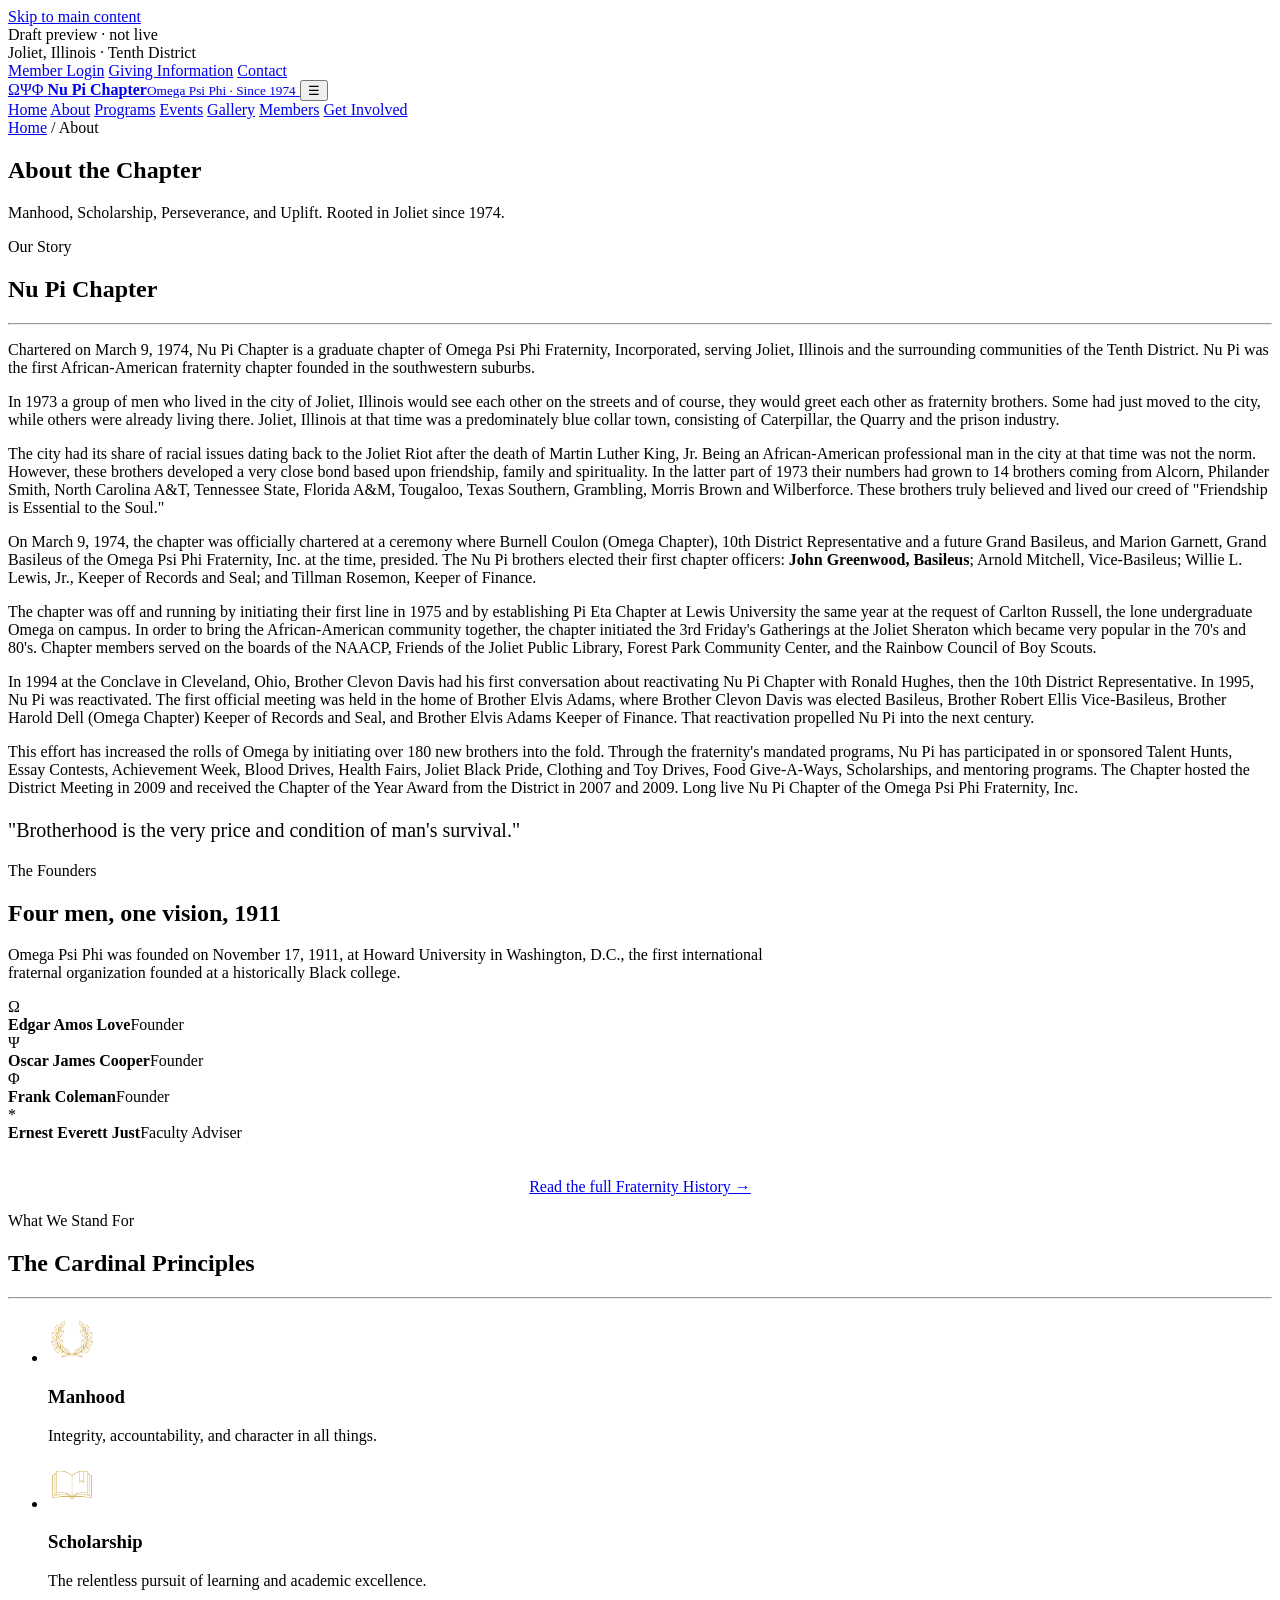
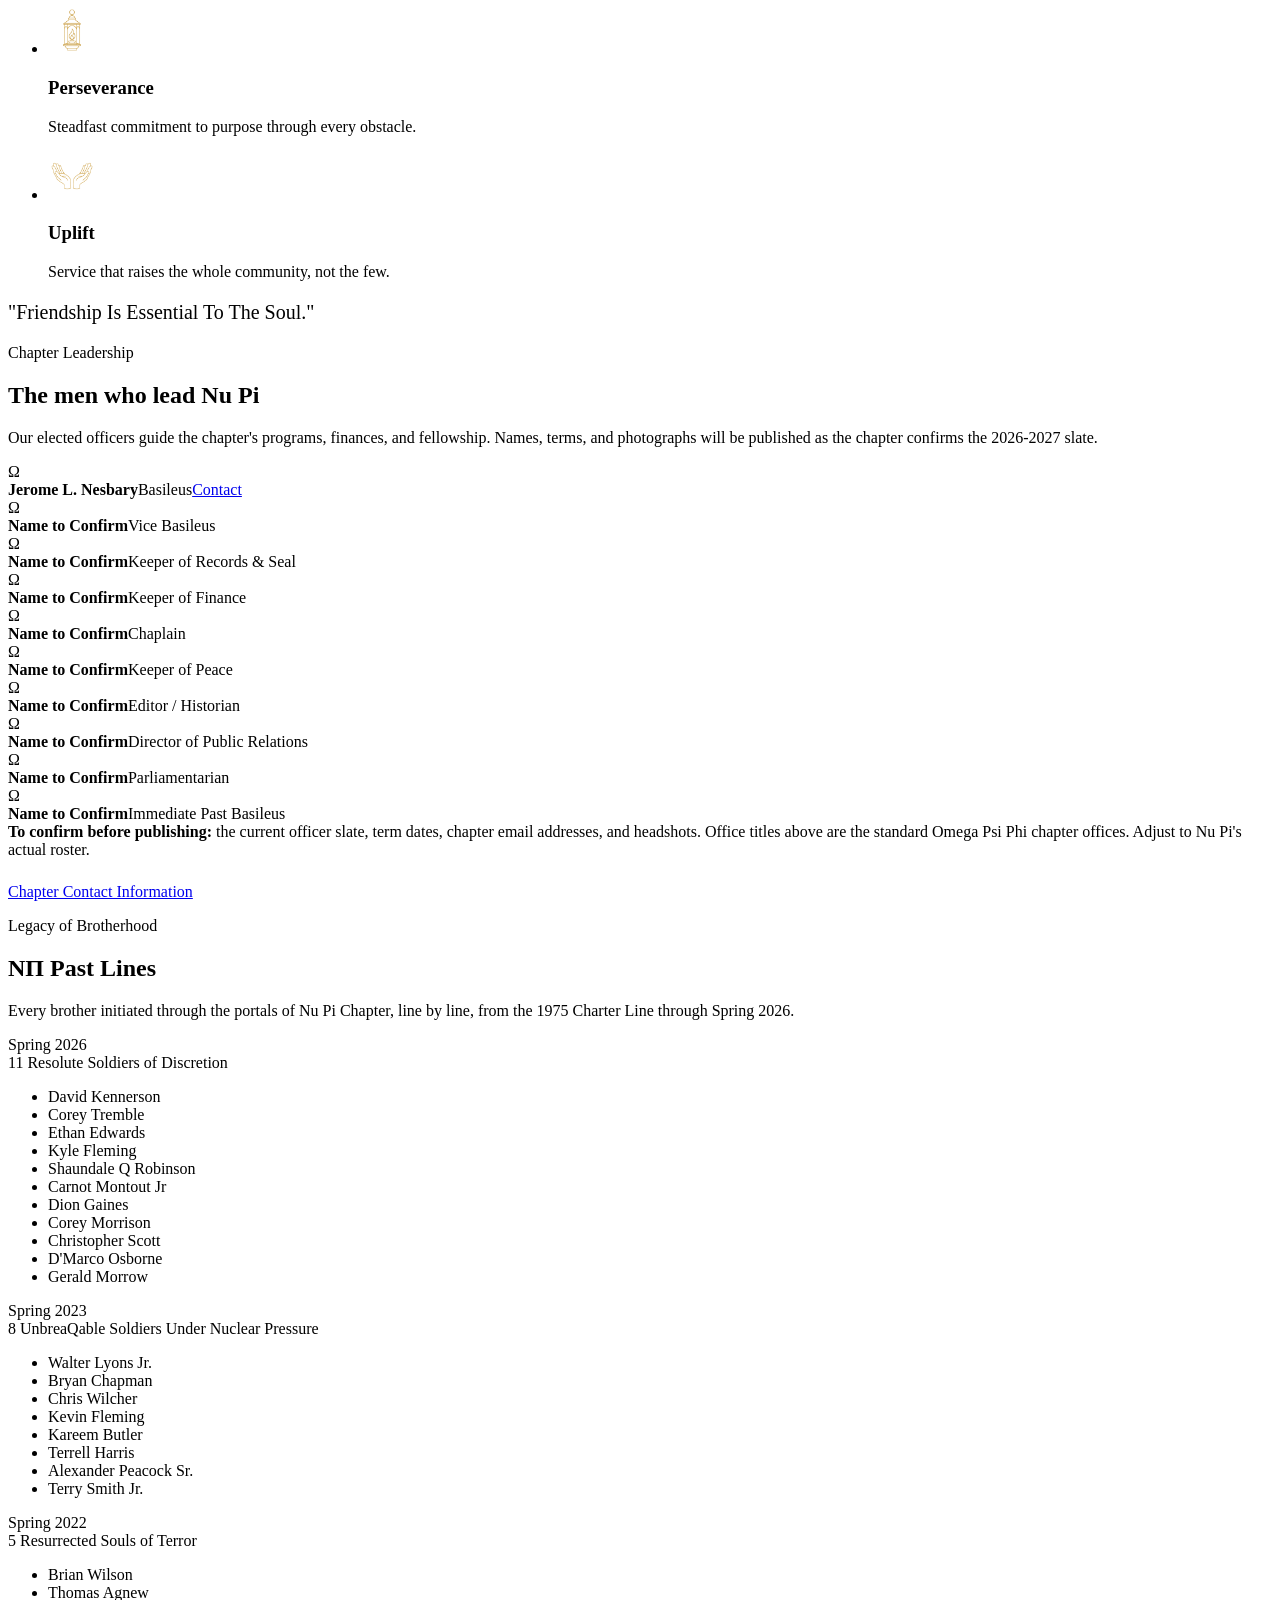
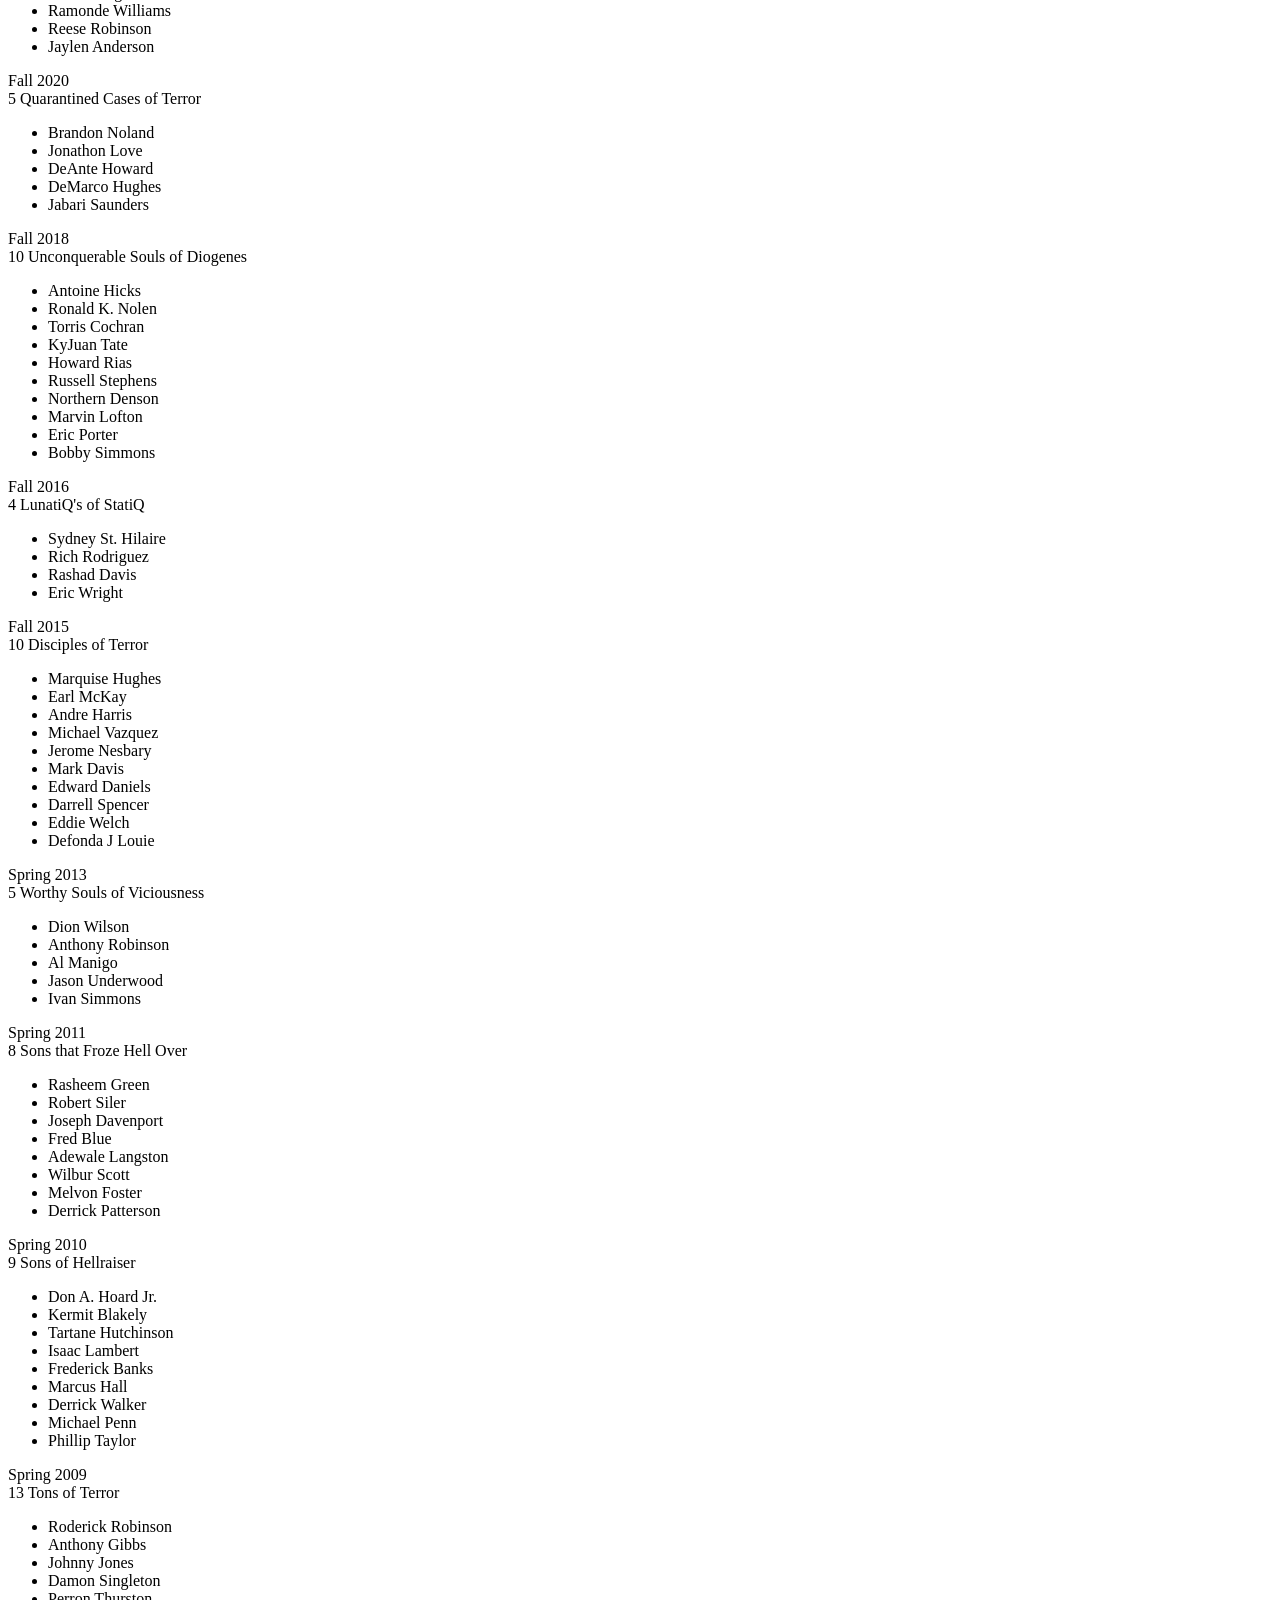
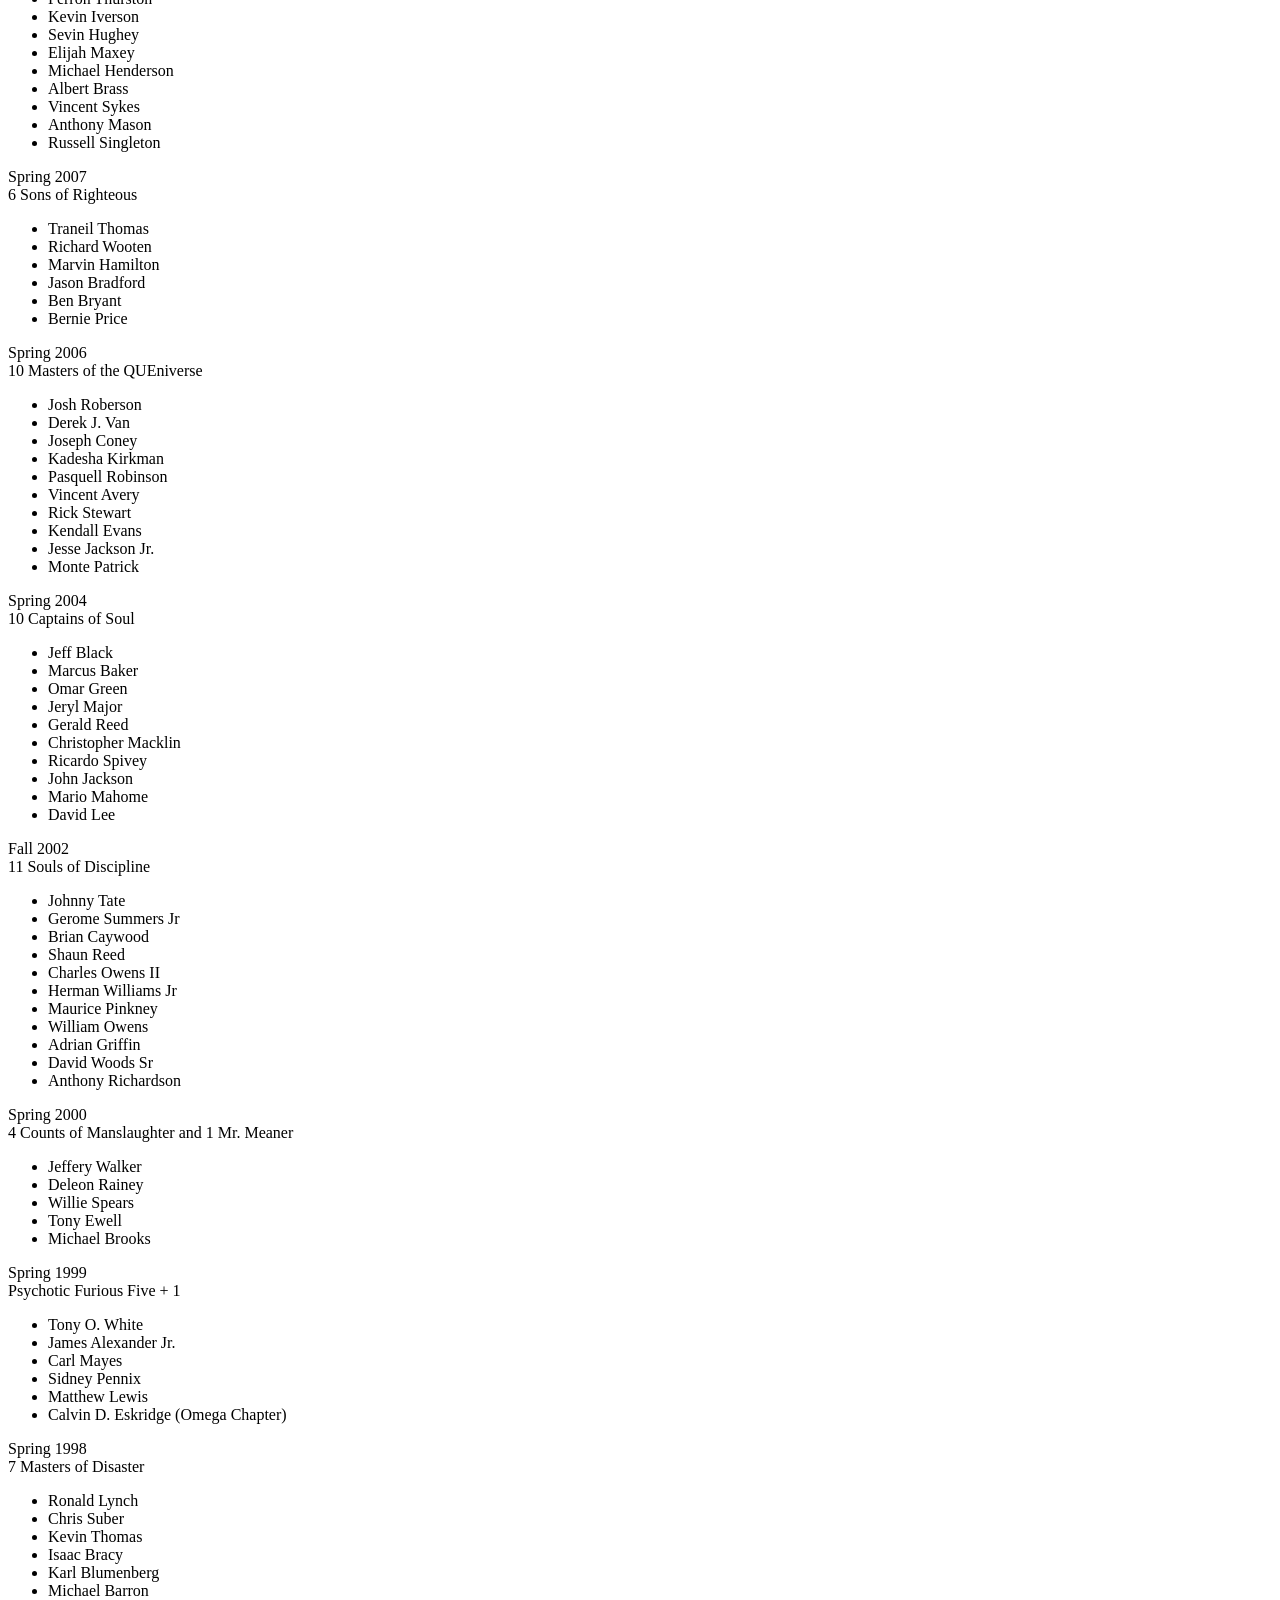
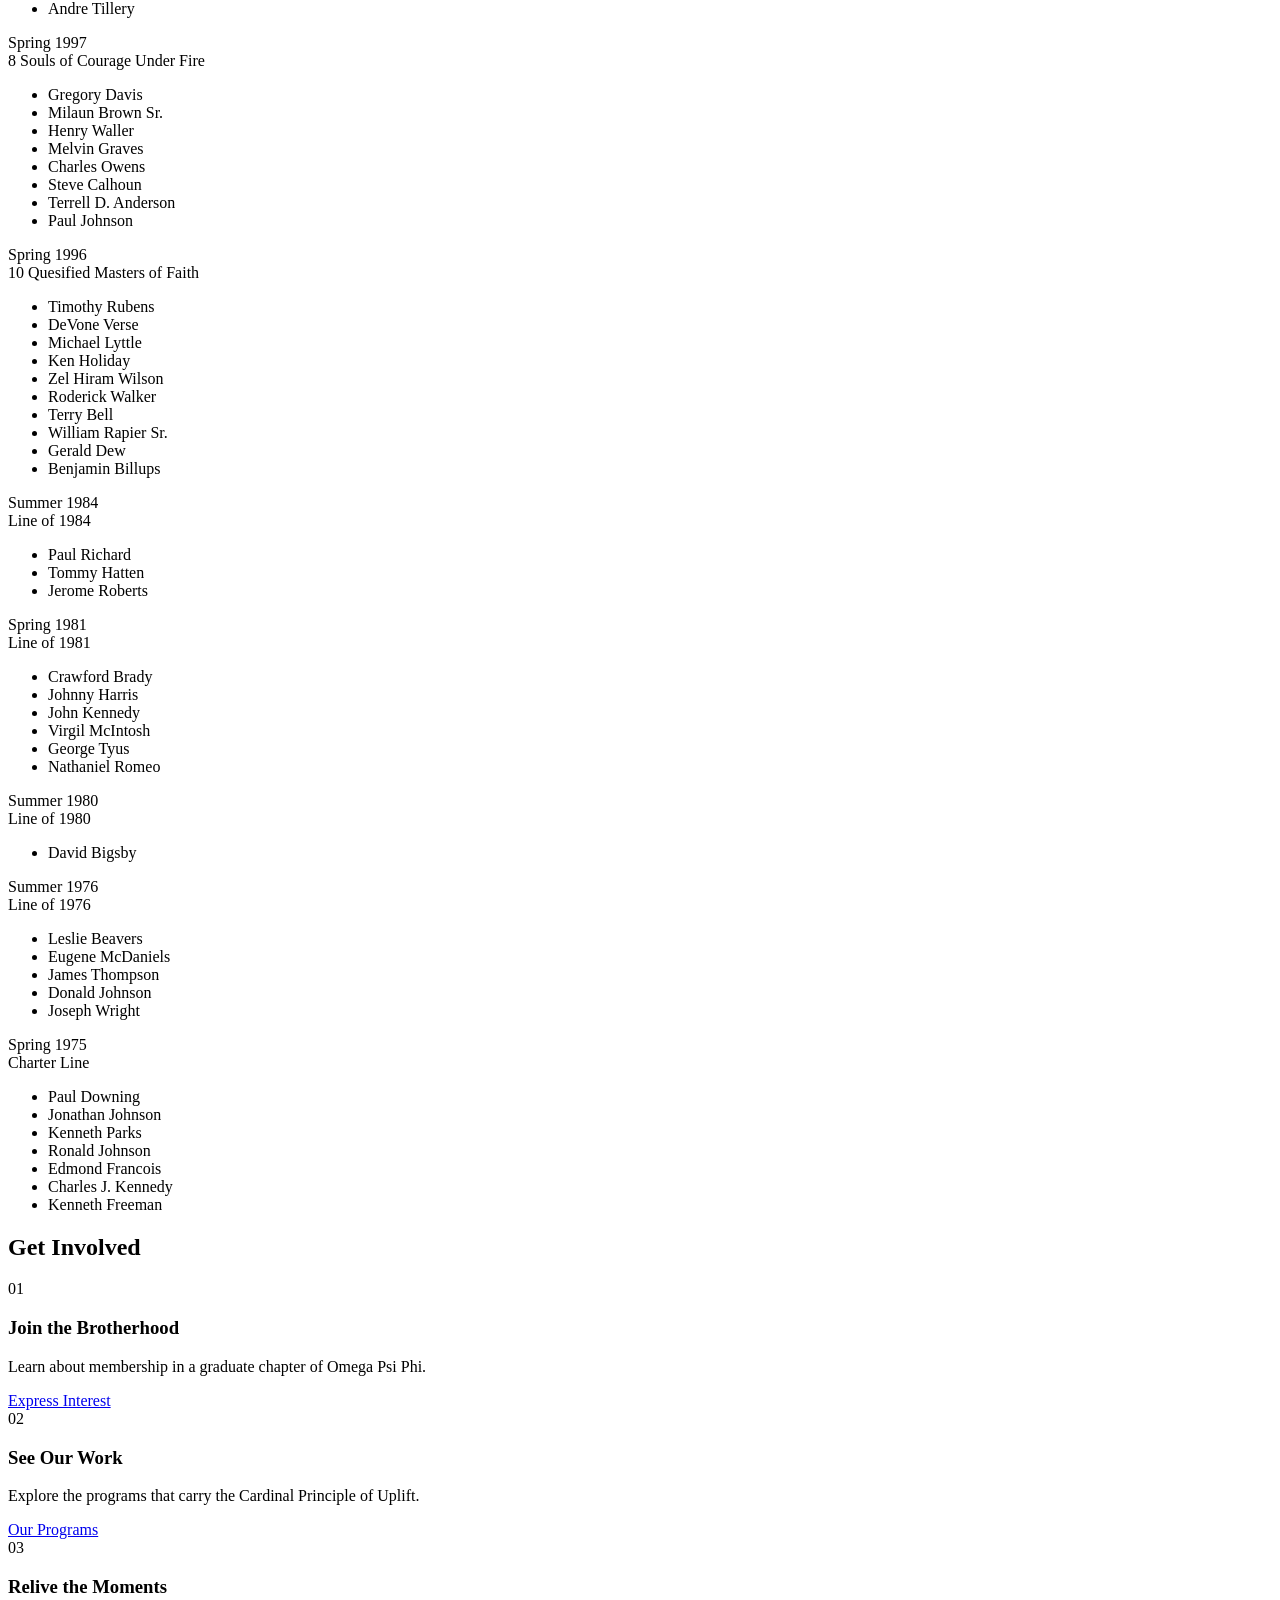
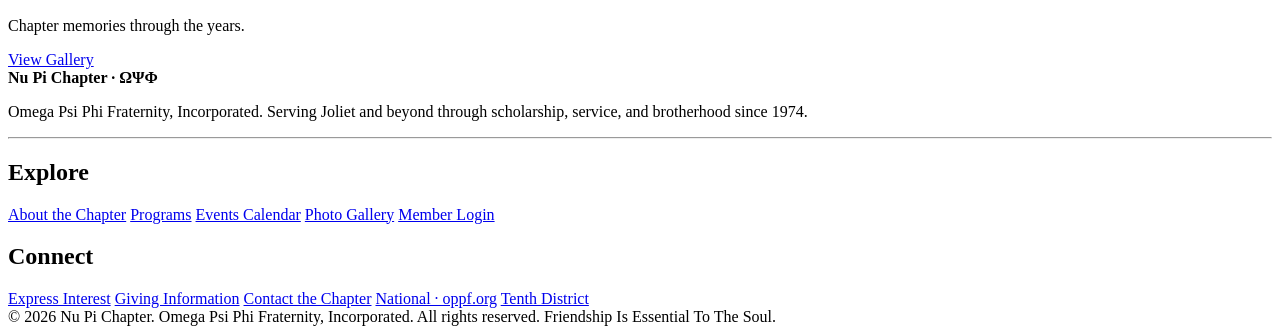
==== about.html @ 608f9383 "Full content port from live nupiques.org - Real chapter narrative + all past lines Spring 1975 throu" ====
<!doctype html>
<html lang="en">
<head>
<meta charset="utf-8">
<meta name="viewport" content="width=device-width, initial-scale=1">
<title>About | Nu Pi Chapter</title>
<meta name="description" content="Learn about Nu Pi Chapter, chartered in 1974 in Joliet, Illinois, and the Cardinal Principles that guide our brotherhood.">
<meta name="robots" content="noindex,nofollow">
<meta property="og:type" content="website">
<meta property="og:site_name" content="Nu Pi Chapter">
<meta property="og:locale" content="en_US">
<meta property="og:image:type" content="image/png">
<meta property="og:title" content="About Nu Pi Chapter">
<meta property="og:description" content="Our history, brotherhood, and Cardinal Principles. Rooted in Joliet since 1974.">
<meta property="og:image" content="ASSET_BASE/nu-pi-velvet-hero-dark-left.png">
<meta property="og:image:alt" content="Royal purple velvet with warm gold light on the right.">
<meta property="og:image:width" content="1672">
<meta property="og:image:height" content="941">
<link rel="stylesheet" href="styles.css">
</head>
<body>
<a class="skip-link" href="#main-content">Skip to main content</a>

<div class="draft">Draft preview · not live</div>

<div class="util"><div class="wrap">
  <div class="u-left">Joliet, Illinois · Tenth District</div>
  <div class="u-right">
    <a href="members.html">Member Login</a>
    <a href="get-involved.html#give">Giving Information</a>
    <a href="get-involved.html#contact">Contact</a>
  </div>
</div></div>

<header class="site"><div class="wrap bar">
  <a class="brand" href="index.html">
    <span class="crest"><span>&#937;&#936;&#934;</span></span>
    <span class="txt"><b>Nu Pi Chapter</b><small>Omega Psi Phi · Since 1974</small></span>
  </a>
  <button class="navtoggle" type="button" aria-label="Open menu" aria-controls="primary-nav" aria-expanded="false"><span aria-hidden="true">&#9776;</span></button>
  <nav class="main" id="primary-nav" aria-label="Primary">
    <a href="index.html">Home</a>
    <a class="active" aria-current="page" href="about.html">About</a>
    <a href="programs.html">Programs</a>
    <a href="events.html">Events</a>
    <a href="gallery.html">Gallery</a>
    <a href="members.html">Members</a>
    <a href="get-involved.html">Get Involved</a>
  </nav>
</div></header>

<main id="main-content" tabindex="-1">

<section class="pagehero"><div class="wrap">
  <nav class="crumb" aria-label="Breadcrumb">
    <a href="index.html">Home</a> <span aria-hidden="true"> / </span>
    <span aria-current="page">About</span>
  </nav>
  <h1>About the Chapter</h1>
  <p>Manhood, Scholarship, Perseverance, and Uplift. Rooted in Joliet since 1974.</p>
</div></section>

<!-- Chapter history -->
<section class="block narrow"><div class="wrap prose">
  <div class="eyebrow">Our Story</div>
  <h2>Nu Pi Chapter</h2>
  <hr class="rule">
  <p class="lead-p">Chartered on March 9, 1974, Nu Pi Chapter is a graduate chapter of Omega Psi Phi Fraternity, Incorporated, serving Joliet, Illinois and the surrounding communities of the Tenth District. Nu Pi was the first African-American fraternity chapter founded in the southwestern suburbs.</p>
  <p>In 1973 a group of men who lived in the city of Joliet, Illinois would see each other on the streets and of course, they would greet each other as fraternity brothers. Some had just moved to the city, while others were already living there. Joliet, Illinois at that time was a predominately blue collar town, consisting of Caterpillar, the Quarry and the prison industry.</p>
  <p>The city had its share of racial issues dating back to the Joliet Riot after the death of Martin Luther King, Jr. Being an African-American professional man in the city at that time was not the norm. However, these brothers developed a very close bond based upon friendship, family and spirituality. In the latter part of 1973 their numbers had grown to 14 brothers coming from Alcorn, Philander Smith, North Carolina A&amp;T, Tennessee State, Florida A&amp;M, Tougaloo, Texas Southern, Grambling, Morris Brown and Wilberforce. These brothers truly believed and lived our creed of "Friendship is Essential to the Soul."</p>
  <p>On March 9, 1974, the chapter was officially chartered at a ceremony where Burnell Coulon (Omega Chapter), 10th District Representative and a future Grand Basileus, and Marion Garnett, Grand Basileus of the Omega Psi Phi Fraternity, Inc. at the time, presided. The Nu Pi brothers elected their first chapter officers: <b>John Greenwood, Basileus</b>; Arnold Mitchell, Vice-Basileus; Willie L. Lewis, Jr., Keeper of Records and Seal; and Tillman Rosemon, Keeper of Finance.</p>
  <p>The chapter was off and running by initiating their first line in 1975 and by establishing Pi Eta Chapter at Lewis University the same year at the request of Carlton Russell, the lone undergraduate Omega on campus. In order to bring the African-American community together, the chapter initiated the 3rd Friday's Gatherings at the Joliet Sheraton which became very popular in the 70's and 80's. Chapter members served on the boards of the NAACP, Friends of the Joliet Public Library, Forest Park Community Center, and the Rainbow Council of Boy Scouts.</p>
  <p>In 1994 at the Conclave in Cleveland, Ohio, Brother Clevon Davis had his first conversation about reactivating Nu Pi Chapter with Ronald Hughes, then the 10th District Representative. In 1995, Nu Pi was reactivated. The first official meeting was held in the home of Brother Elvis Adams, where Brother Clevon Davis was elected Basileus, Brother Robert Ellis Vice-Basileus, Brother Harold Dell (Omega Chapter) Keeper of Records and Seal, and Brother Elvis Adams Keeper of Finance. That reactivation propelled Nu Pi into the next century.</p>
  <p>This effort has increased the rolls of Omega by initiating over 180 new brothers into the fold. Through the fraternity's mandated programs, Nu Pi has participated in or sponsored Talent Hunts, Essay Contests, Achievement Week, Blood Drives, Health Fairs, Joliet Black Pride, Clothing and Toy Drives, Food Give-A-Ways, Scholarships, and mentoring programs. The Chapter hosted the District Meeting in 2009 and received the Chapter of the Year Award from the District in 2007 and 2009. Long live Nu Pi Chapter of the Omega Psi Phi Fraternity, Inc.</p>
  <p style="font-family:var(--serif);color:var(--purple);font-size:20px;margin-top:22px">"Brotherhood is the very price and condition of man's survival."</p>
</div></section>

<!-- Founders -->
<section class="block tint"><div class="wrap">
  <div class="kicker-head" style="max-width:760px">
    <div class="eyebrow">The Founders</div>
    <h2>Four men, one vision, 1911</h2>
    <p>Omega Psi Phi was founded on November 17, 1911, at Howard University in Washington, D.C., the first international fraternal organization founded at a historically Black college.</p>
  </div>
  <div class="founders">
    <div class="founder"><div class="ph">&#937;</div><b>Edgar Amos Love</b><span>Founder</span></div>
    <div class="founder"><div class="ph">&#936;</div><b>Oscar James Cooper</b><span>Founder</span></div>
    <div class="founder"><div class="ph">&#934;</div><b>Frank Coleman</b><span>Founder</span></div>
    <div class="founder"><div class="ph">&#42;</div><b>Ernest Everett Just</b><span>Faculty Adviser</span></div>
  </div>
  <p style="text-align:center;margin-top:36px"><a class="btn btn-purple" href="fraternity-history.html">Read the full Fraternity History &#8594;</a></p>
</div></section>

<!-- Cardinal principles -->
<section class="block narrow"><div class="wrap prose">
  <div class="eyebrow">What We Stand For</div>
  <h2>The Cardinal Principles</h2>
  <hr class="rule">
  <ul class="principle-list">
    <li><span class="principle-mark"><img src="assets/icon-manhood.png" alt="" width="48" height="48" loading="lazy"></span><div><h3>Manhood</h3><p>Integrity, accountability, and character in all things.</p></div></li>
    <li><span class="principle-mark"><img src="assets/icon-scholarship.png" alt="" width="48" height="48" loading="lazy"></span><div><h3>Scholarship</h3><p>The relentless pursuit of learning and academic excellence.</p></div></li>
    <li><span class="principle-mark"><img src="assets/icon-perseverance.png" alt="" width="48" height="48" loading="lazy"></span><div><h3>Perseverance</h3><p>Steadfast commitment to purpose through every obstacle.</p></div></li>
    <li><span class="principle-mark"><img src="assets/icon-uplift.png" alt="" width="48" height="48" loading="lazy"></span><div><h3>Uplift</h3><p>Service that raises the whole community, not the few.</p></div></li>
  </ul>
  <p style="margin-top:20px;font-family:var(--serif);font-size:20px;color:var(--purple)">"Friendship Is Essential To The Soul."</p>
</div></section>

<div class="hairline on-paper2" aria-hidden="true"></div>

<!-- Leadership -->
<section class="block tint" id="leadership"><div class="wrap">
  <div class="kicker-head">
    <div class="eyebrow">Chapter Leadership</div>
    <h2>The men who lead Nu Pi</h2>
    <p>Our elected officers guide the chapter's programs, finances, and fellowship. Names, terms, and photographs will be published as the chapter confirms the 2026-2027 slate.</p>
  </div>
  <div class="officers">
    <div class="officer"><div class="ph">&#937;</div><div class="meta"><b>Jerome L. Nesbary</b><span>Basileus</span><a class="mail" href="mailto:jnesbary@gmail.com">Contact</a></div></div>
    <div class="officer"><div class="ph">&#937;</div><div class="meta"><b>Name to Confirm</b><span>Vice Basileus</span></div></div>
    <div class="officer"><div class="ph">&#937;</div><div class="meta"><b>Name to Confirm</b><span>Keeper of Records &amp; Seal</span></div></div>
    <div class="officer"><div class="ph">&#937;</div><div class="meta"><b>Name to Confirm</b><span>Keeper of Finance</span></div></div>
    <div class="officer"><div class="ph">&#937;</div><div class="meta"><b>Name to Confirm</b><span>Chaplain</span></div></div>
    <div class="officer"><div class="ph">&#937;</div><div class="meta"><b>Name to Confirm</b><span>Keeper of Peace</span></div></div>
    <div class="officer"><div class="ph">&#937;</div><div class="meta"><b>Name to Confirm</b><span>Editor / Historian</span></div></div>
    <div class="officer"><div class="ph">&#937;</div><div class="meta"><b>Name to Confirm</b><span>Director of Public Relations</span></div></div>
    <div class="officer"><div class="ph">&#937;</div><div class="meta"><b>Name to Confirm</b><span>Parliamentarian</span></div></div>
    <div class="officer"><div class="ph">&#937;</div><div class="meta"><b>Name to Confirm</b><span>Immediate Past Basileus</span></div></div>
  </div>
  <div class="pnote"><b>To confirm before publishing:</b> the current officer slate, term dates, chapter email addresses, and headshots. Office titles above are the standard Omega Psi Phi chapter offices. Adjust to Nu Pi's actual roster.</div>
  <p style="margin-top:24px"><a class="btn btn-purple" href="get-involved.html#contact">Chapter Contact Information</a></p>
</div></section>

<!-- ΝΠ Past Lines -->
<section class="block"><div class="wrap">
  <div class="kicker-head" style="max-width:820px">
    <div class="eyebrow">Legacy of Brotherhood</div>
    <h2>ΝΠ Past Lines</h2>
    <p>Every brother initiated through the portals of Nu Pi Chapter, line by line, from the 1975 Charter Line through Spring 2026.</p>
  </div>
  <div class="lines-grid">
    <div class="line-card"><div class="line-season">Spring 2026</div><div class="line-name">11 Resolute Soldiers of Discretion</div><ul><li>David Kennerson</li><li>Corey Tremble</li><li>Ethan Edwards</li><li>Kyle Fleming</li><li>Shaundale Q Robinson</li><li>Carnot Montout Jr</li><li>Dion Gaines</li><li>Corey Morrison</li><li>Christopher Scott</li><li>D'Marco Osborne</li><li>Gerald Morrow</li></ul></div>
    <div class="line-card"><div class="line-season">Spring 2023</div><div class="line-name">8 UnbreaQable Soldiers Under Nuclear Pressure</div><ul><li>Walter Lyons Jr.</li><li>Bryan Chapman</li><li>Chris Wilcher</li><li>Kevin Fleming</li><li>Kareem Butler</li><li>Terrell Harris</li><li>Alexander Peacock Sr.</li><li>Terry Smith Jr.</li></ul></div>
    <div class="line-card"><div class="line-season">Spring 2022</div><div class="line-name">5 Resurrected Souls of Terror</div><ul><li>Brian Wilson</li><li>Thomas Agnew</li><li>Ramonde Williams</li><li>Reese Robinson</li><li>Jaylen Anderson</li></ul></div>
    <div class="line-card"><div class="line-season">Fall 2020</div><div class="line-name">5 Quarantined Cases of Terror</div><ul><li>Brandon Noland</li><li>Jonathon Love</li><li>DeAnte Howard</li><li>DeMarco Hughes</li><li>Jabari Saunders</li></ul></div>
    <div class="line-card"><div class="line-season">Fall 2018</div><div class="line-name">10 Unconquerable Souls of Diogenes</div><ul><li>Antoine Hicks</li><li>Ronald K. Nolen</li><li>Torris Cochran</li><li>KyJuan Tate</li><li>Howard Rias</li><li>Russell Stephens</li><li>Northern Denson</li><li>Marvin Lofton</li><li>Eric Porter</li><li>Bobby Simmons</li></ul></div>
    <div class="line-card"><div class="line-season">Fall 2016</div><div class="line-name">4 LunatiQ's of StatiQ</div><ul><li>Sydney St. Hilaire</li><li>Rich Rodriguez</li><li>Rashad Davis</li><li>Eric Wright</li></ul></div>
    <div class="line-card"><div class="line-season">Fall 2015</div><div class="line-name">10 Disciples of Terror</div><ul><li>Marquise Hughes</li><li>Earl McKay</li><li>Andre Harris</li><li>Michael Vazquez</li><li>Jerome Nesbary</li><li>Mark Davis</li><li>Edward Daniels</li><li>Darrell Spencer</li><li>Eddie Welch</li><li>Defonda J Louie</li></ul></div>
    <div class="line-card"><div class="line-season">Spring 2013</div><div class="line-name">5 Worthy Souls of Viciousness</div><ul><li>Dion Wilson</li><li>Anthony Robinson</li><li>Al Manigo</li><li>Jason Underwood</li><li>Ivan Simmons</li></ul></div>
    <div class="line-card"><div class="line-season">Spring 2011</div><div class="line-name">8 Sons that Froze Hell Over</div><ul><li>Rasheem Green</li><li>Robert Siler</li><li>Joseph Davenport</li><li>Fred Blue</li><li>Adewale Langston</li><li>Wilbur Scott</li><li>Melvon Foster</li><li>Derrick Patterson</li></ul></div>
    <div class="line-card"><div class="line-season">Spring 2010</div><div class="line-name">9 Sons of Hellraiser</div><ul><li>Don A. Hoard Jr.</li><li>Kermit Blakely</li><li>Tartane Hutchinson</li><li>Isaac Lambert</li><li>Frederick Banks</li><li>Marcus Hall</li><li>Derrick Walker</li><li>Michael Penn</li><li>Phillip Taylor</li></ul></div>
    <div class="line-card"><div class="line-season">Spring 2009</div><div class="line-name">13 Tons of Terror</div><ul><li>Roderick Robinson</li><li>Anthony Gibbs</li><li>Johnny Jones</li><li>Damon Singleton</li><li>Perron Thurston</li><li>Kevin Iverson</li><li>Sevin Hughey</li><li>Elijah Maxey</li><li>Michael Henderson</li><li>Albert Brass</li><li>Vincent Sykes</li><li>Anthony Mason</li><li>Russell Singleton</li></ul></div>
    <div class="line-card"><div class="line-season">Spring 2007</div><div class="line-name">6 Sons of Righteous</div><ul><li>Traneil Thomas</li><li>Richard Wooten</li><li>Marvin Hamilton</li><li>Jason Bradford</li><li>Ben Bryant</li><li>Bernie Price</li></ul></div>
    <div class="line-card"><div class="line-season">Spring 2006</div><div class="line-name">10 Masters of the QUEniverse</div><ul><li>Josh Roberson</li><li>Derek J. Van</li><li>Joseph Coney</li><li>Kadesha Kirkman</li><li>Pasquell Robinson</li><li>Vincent Avery</li><li>Rick Stewart</li><li>Kendall Evans</li><li>Jesse Jackson Jr.</li><li>Monte Patrick</li></ul></div>
    <div class="line-card"><div class="line-season">Spring 2004</div><div class="line-name">10 Captains of Soul</div><ul><li>Jeff Black</li><li>Marcus Baker</li><li>Omar Green</li><li>Jeryl Major</li><li>Gerald Reed</li><li>Christopher Macklin</li><li>Ricardo Spivey</li><li>John Jackson</li><li>Mario Mahome</li><li>David Lee</li></ul></div>
    <div class="line-card"><div class="line-season">Fall 2002</div><div class="line-name">11 Souls of Discipline</div><ul><li>Johnny Tate</li><li>Gerome Summers Jr</li><li>Brian Caywood</li><li>Shaun Reed</li><li>Charles Owens II</li><li>Herman Williams Jr</li><li>Maurice Pinkney</li><li>William Owens</li><li>Adrian Griffin</li><li>David Woods Sr</li><li>Anthony Richardson</li></ul></div>
    <div class="line-card"><div class="line-season">Spring 2000</div><div class="line-name">4 Counts of Manslaughter and 1 Mr. Meaner</div><ul><li>Jeffery Walker</li><li>Deleon Rainey</li><li>Willie Spears</li><li>Tony Ewell</li><li>Michael Brooks</li></ul></div>
    <div class="line-card"><div class="line-season">Spring 1999</div><div class="line-name">Psychotic Furious Five + 1</div><ul><li>Tony O. White</li><li>James Alexander Jr.</li><li>Carl Mayes</li><li>Sidney Pennix</li><li>Matthew Lewis</li><li>Calvin D. Eskridge (Omega Chapter)</li></ul></div>
    <div class="line-card"><div class="line-season">Spring 1998</div><div class="line-name">7 Masters of Disaster</div><ul><li>Ronald Lynch</li><li>Chris Suber</li><li>Kevin Thomas</li><li>Isaac Bracy</li><li>Karl Blumenberg</li><li>Michael Barron</li><li>Andre Tillery</li></ul></div>
    <div class="line-card"><div class="line-season">Spring 1997</div><div class="line-name">8 Souls of Courage Under Fire</div><ul><li>Gregory Davis</li><li>Milaun Brown Sr.</li><li>Henry Waller</li><li>Melvin Graves</li><li>Charles Owens</li><li>Steve Calhoun</li><li>Terrell D. Anderson</li><li>Paul Johnson</li></ul></div>
    <div class="line-card"><div class="line-season">Spring 1996</div><div class="line-name">10 Quesified Masters of Faith</div><ul><li>Timothy Rubens</li><li>DeVone Verse</li><li>Michael Lyttle</li><li>Ken Holiday</li><li>Zel Hiram Wilson</li><li>Roderick Walker</li><li>Terry Bell</li><li>William Rapier Sr.</li><li>Gerald Dew</li><li>Benjamin Billups</li></ul></div>
    <div class="line-card"><div class="line-season">Summer 1984</div><div class="line-name">Line of 1984</div><ul><li>Paul Richard</li><li>Tommy Hatten</li><li>Jerome Roberts</li></ul></div>
    <div class="line-card"><div class="line-season">Spring 1981</div><div class="line-name">Line of 1981</div><ul><li>Crawford Brady</li><li>Johnny Harris</li><li>John Kennedy</li><li>Virgil McIntosh</li><li>George Tyus</li><li>Nathaniel Romeo</li></ul></div>
    <div class="line-card"><div class="line-season">Summer 1980</div><div class="line-name">Line of 1980</div><ul><li>David Bigsby</li></ul></div>
    <div class="line-card"><div class="line-season">Summer 1976</div><div class="line-name">Line of 1976</div><ul><li>Leslie Beavers</li><li>Eugene McDaniels</li><li>James Thompson</li><li>Donald Johnson</li><li>Joseph Wright</li></ul></div>
    <div class="line-card"><div class="line-season">Spring 1975</div><div class="line-name">Charter Line</div><ul><li>Paul Downing</li><li>Jonathan Johnson</li><li>Kenneth Parks</li><li>Ronald Johnson</li><li>Edmond Francois</li><li>Charles J. Kennedy</li><li>Kenneth Freeman</li></ul></div>
  </div>
</div></section>

<section class="involve"><div class="wrap">
  <h2>Get Involved</h2>
  <div class="grid">
    <div class="col"><span class="n">01</span><h3>Join the Brotherhood</h3><p>Learn about membership in a graduate chapter of Omega Psi Phi.</p><a class="btn btn-gold" href="get-involved.html#interest">Express Interest</a></div>
    <div class="col"><span class="n">02</span><h3>See Our Work</h3><p>Explore the programs that carry the Cardinal Principle of Uplift.</p><a class="btn btn-ghost" href="programs.html">Our Programs</a></div>
    <div class="col"><span class="n">03</span><h3>Relive the Moments</h3><p>Chapter memories through the years.</p><a class="btn btn-ghost" href="gallery.html">View Gallery</a></div>
  </div>
</div></section>

</main>

<footer class="site"><div class="wrap">
  <div class="top">
    <div class="brand-f">
      <b>Nu Pi Chapter · &#937;&#936;&#934;</b>
      <p>Omega Psi Phi Fraternity, Incorporated. Serving Joliet and beyond through scholarship, service, and brotherhood since 1974.</p>
      <hr class="rule">
    </div>
    <nav aria-label="Footer explore">
      <h2>Explore</h2>
      <a href="about.html">About the Chapter</a>
      <a href="programs.html">Programs</a>
      <a href="events.html">Events Calendar</a>
      <a href="gallery.html">Photo Gallery</a>
      <a href="members.html">Member Login</a>
    </nav>
    <nav aria-label="Footer connect">
      <h2>Connect</h2>
      <a href="get-involved.html#interest">Express Interest</a>
      <a href="get-involved.html#give">Giving Information</a>
      <a href="get-involved.html#contact">Contact the Chapter</a>
      <a href="https://oppf.org" target="_blank" rel="noopener">National · oppf.org</a>
      <a href="https://www.10thdomegas.org/">Tenth District</a>
    </nav>
  </div>
  <div class="bottom">
    <span>© 2026 Nu Pi Chapter. Omega Psi Phi Fraternity, Incorporated. All rights reserved.</span>
    <span>Friendship Is Essential To The Soul.</span>
  </div>
</div></footer>

<script>
(() => {
  const header = document.querySelector('header.site');
  const nav = header?.querySelector('nav.main');
  const button = header?.querySelector('.navtoggle');
  if (!nav || !button) return;
  const mobile = matchMedia('(max-width:1100px)');
  function setOpen(open, restoreFocus = false) {
    nav.classList.toggle('is-open', open);
    button.setAttribute('aria-expanded', String(open));
    button.setAttribute('aria-label', open ? 'Close menu' : 'Open menu');
    if (restoreFocus) button.focus();
  }
  button.addEventListener('click', () => setOpen(!nav.classList.contains('is-open')));
  nav.addEventListener('click', e => {
    if (mobile.matches && e.target.closest('a')) setOpen(false);
  });
  header.addEventListener('keydown', e => {
    if (e.key === 'Escape' && mobile.matches && nav.classList.contains('is-open')) {
      e.preventDefault();
      setOpen(false, true);
    }
  });
  header.addEventListener('focusout', e => {
    if (mobile.matches && !header.contains(e.relatedTarget)) setOpen(false);
  });
  mobile.addEventListener('change', () => {
    const fromNav = nav.contains(document.activeElement);
    const fromButton = document.activeElement === button;
    setOpen(false, mobile.matches && fromNav);
    if (!mobile.matches && fromButton) {
      (nav.querySelector('[aria-current="page"]') || nav.querySelector('a')).focus();
    }
  });
  header.classList.add('nav-ready');
})();
</script>
</body>
</html>
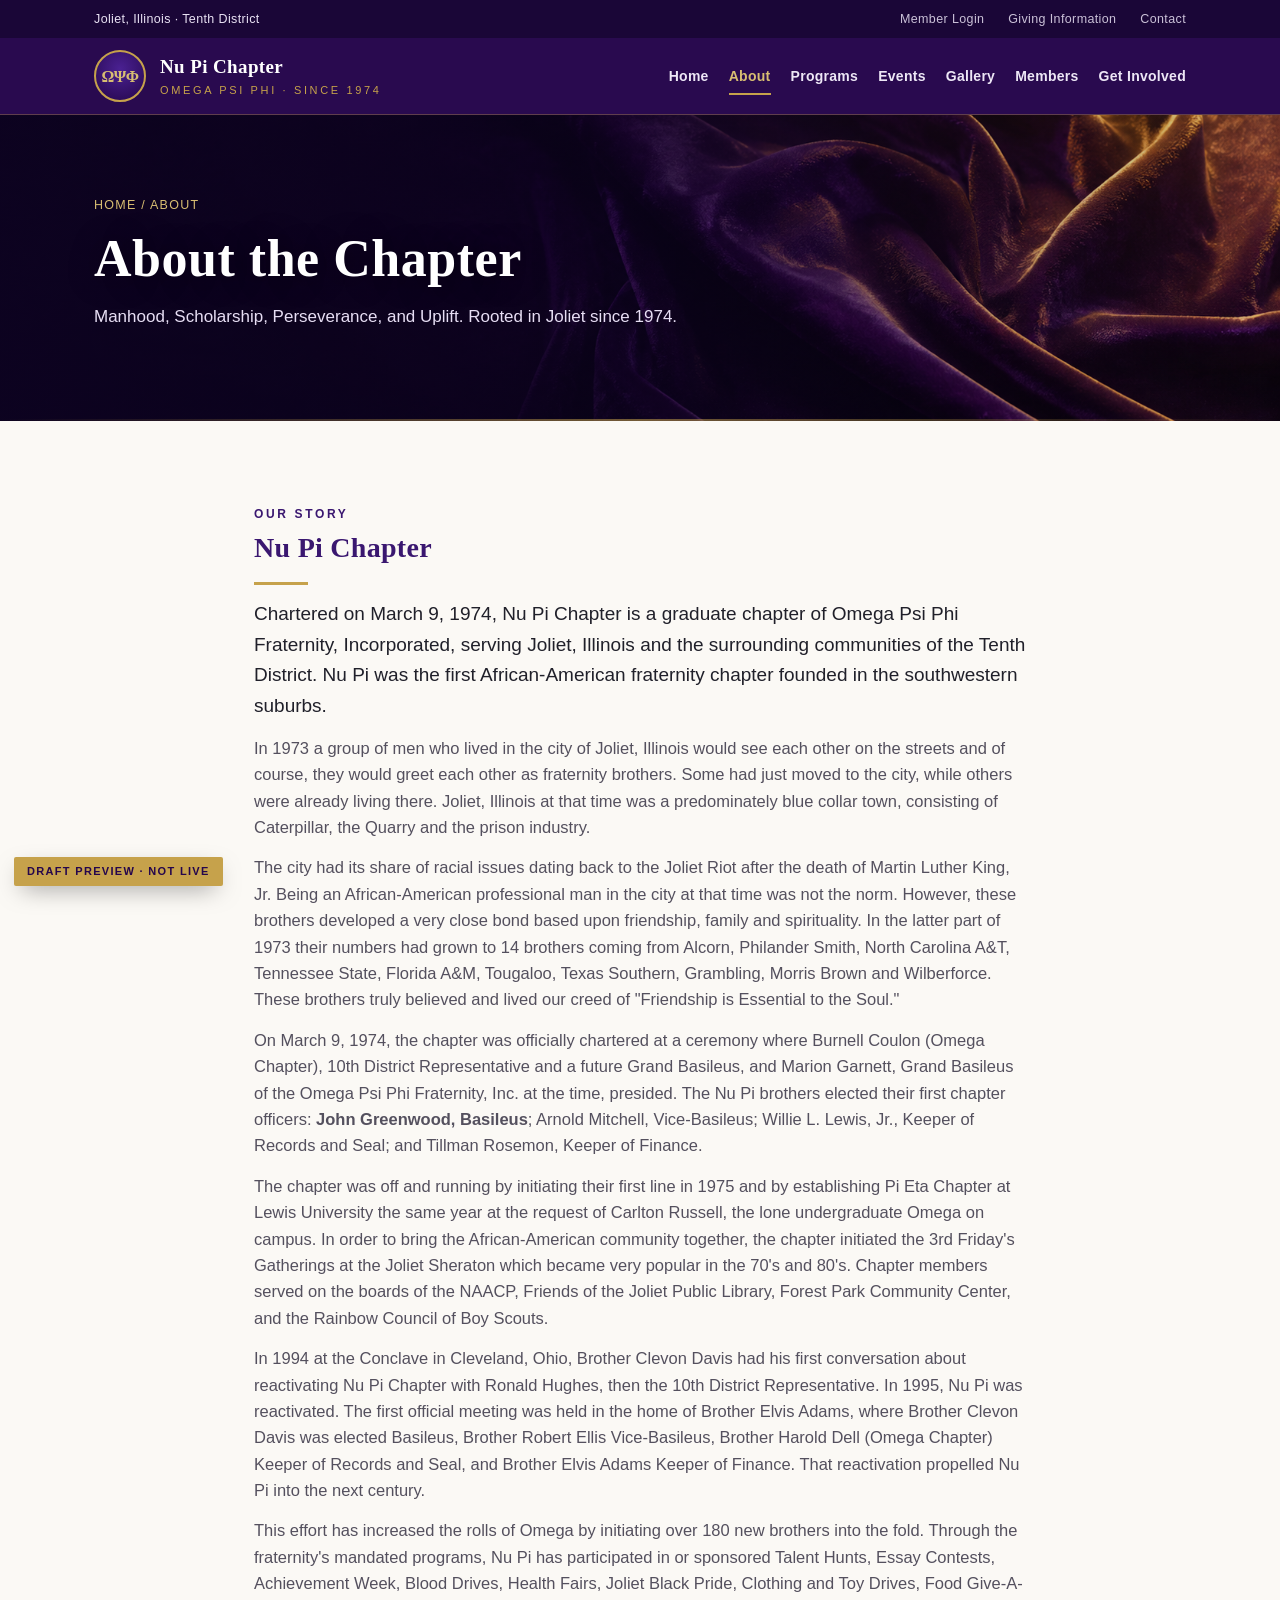
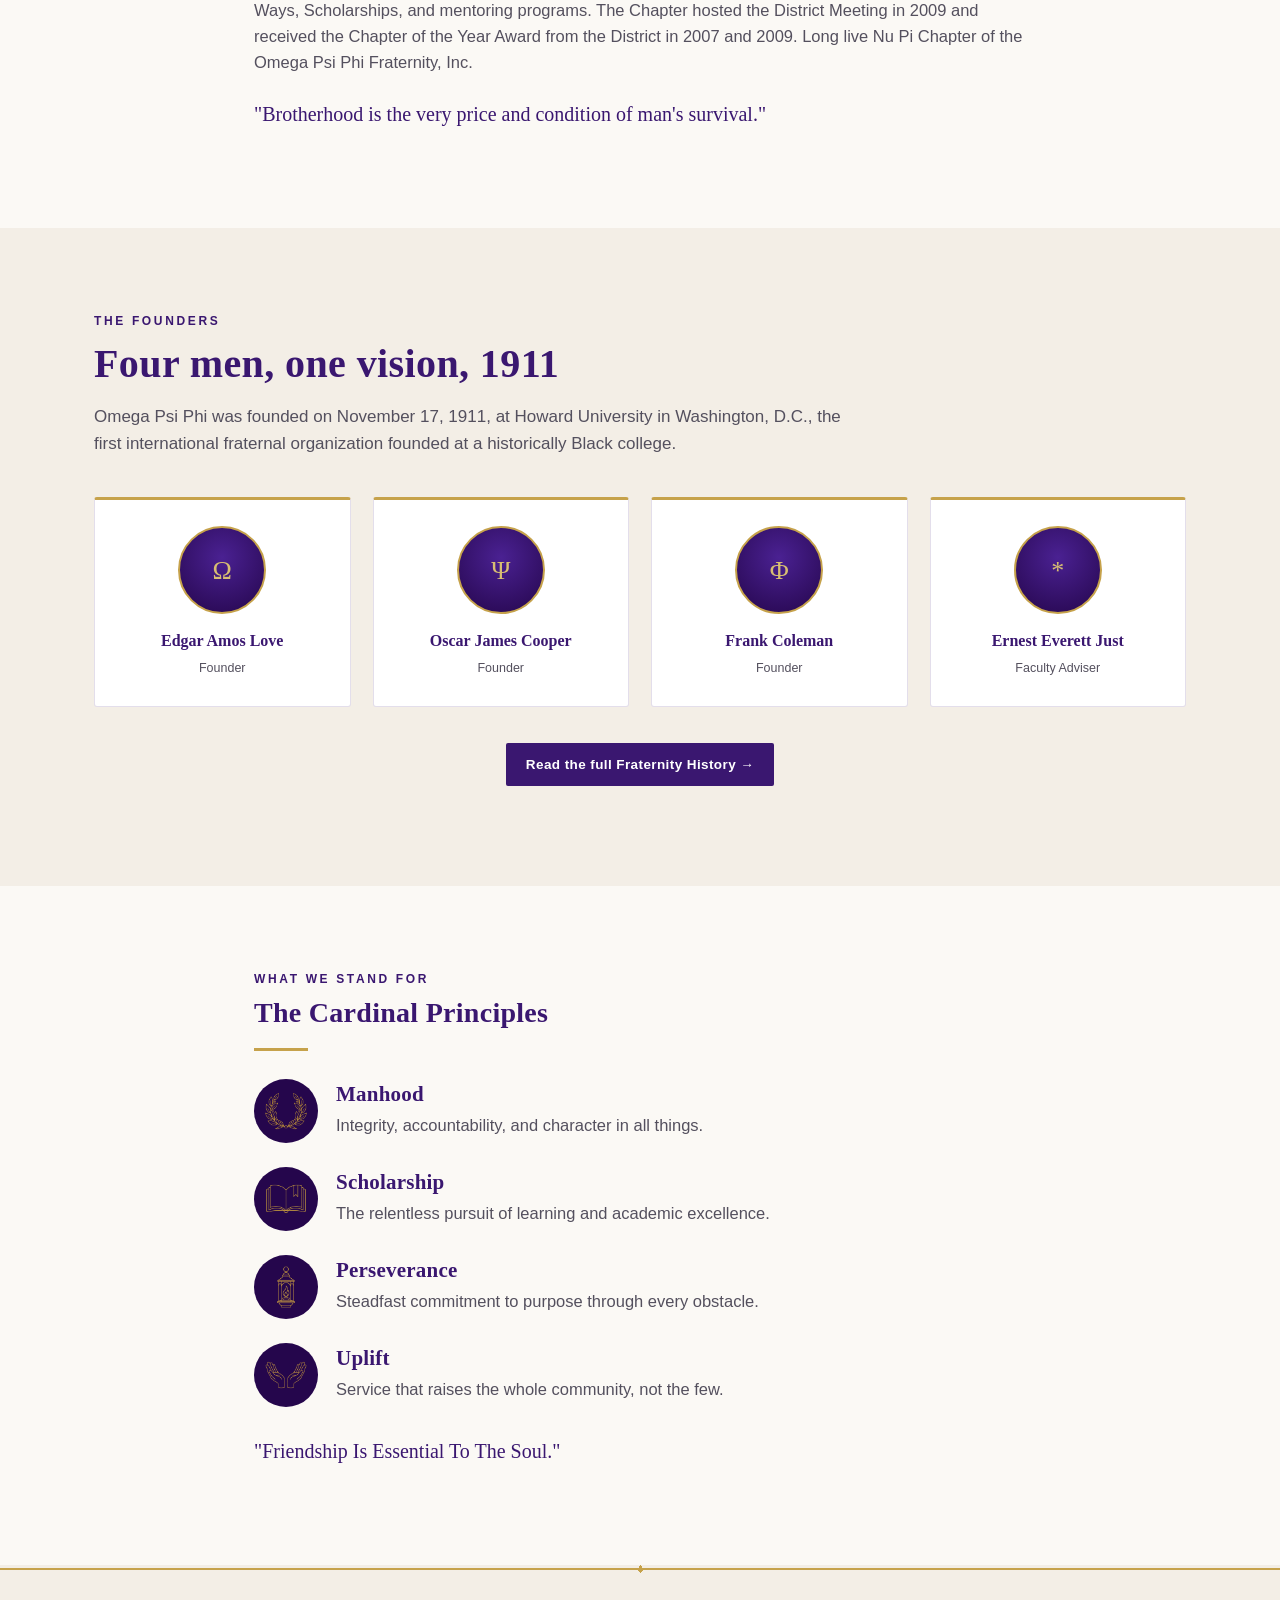
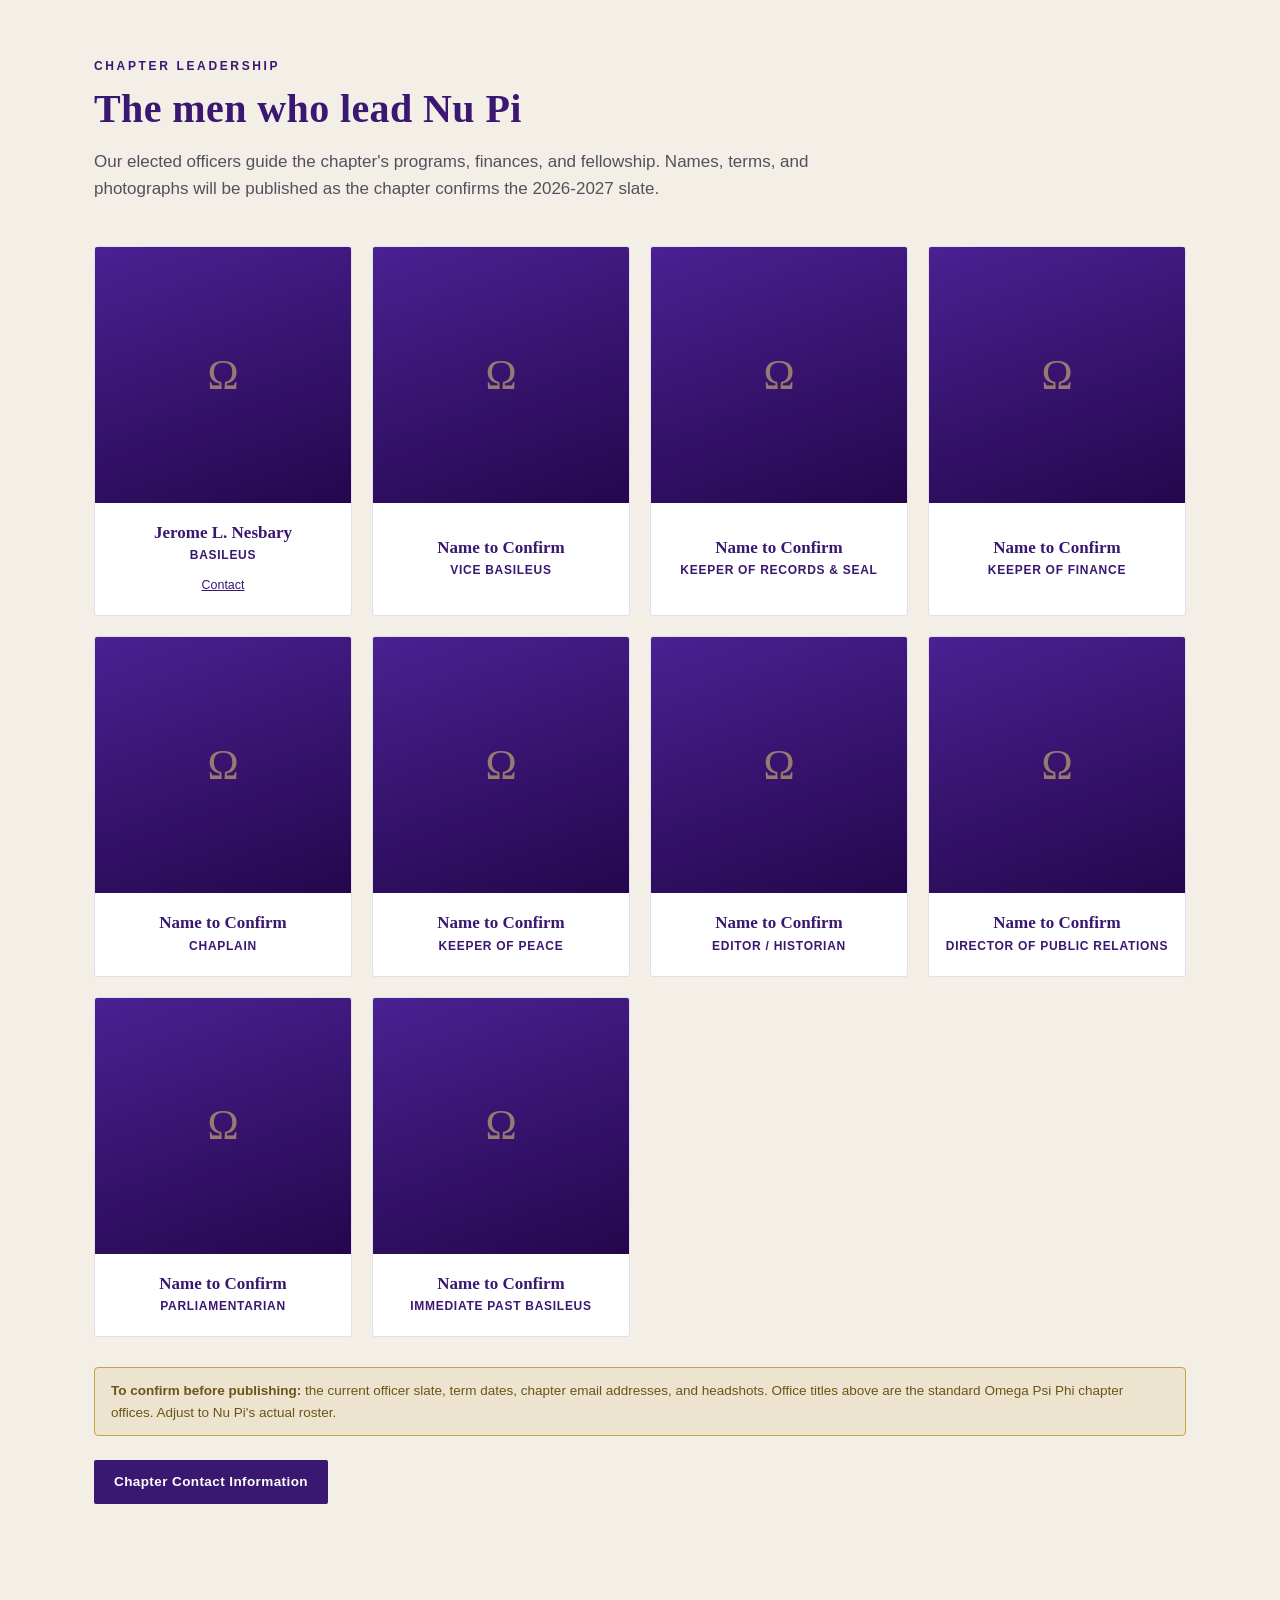
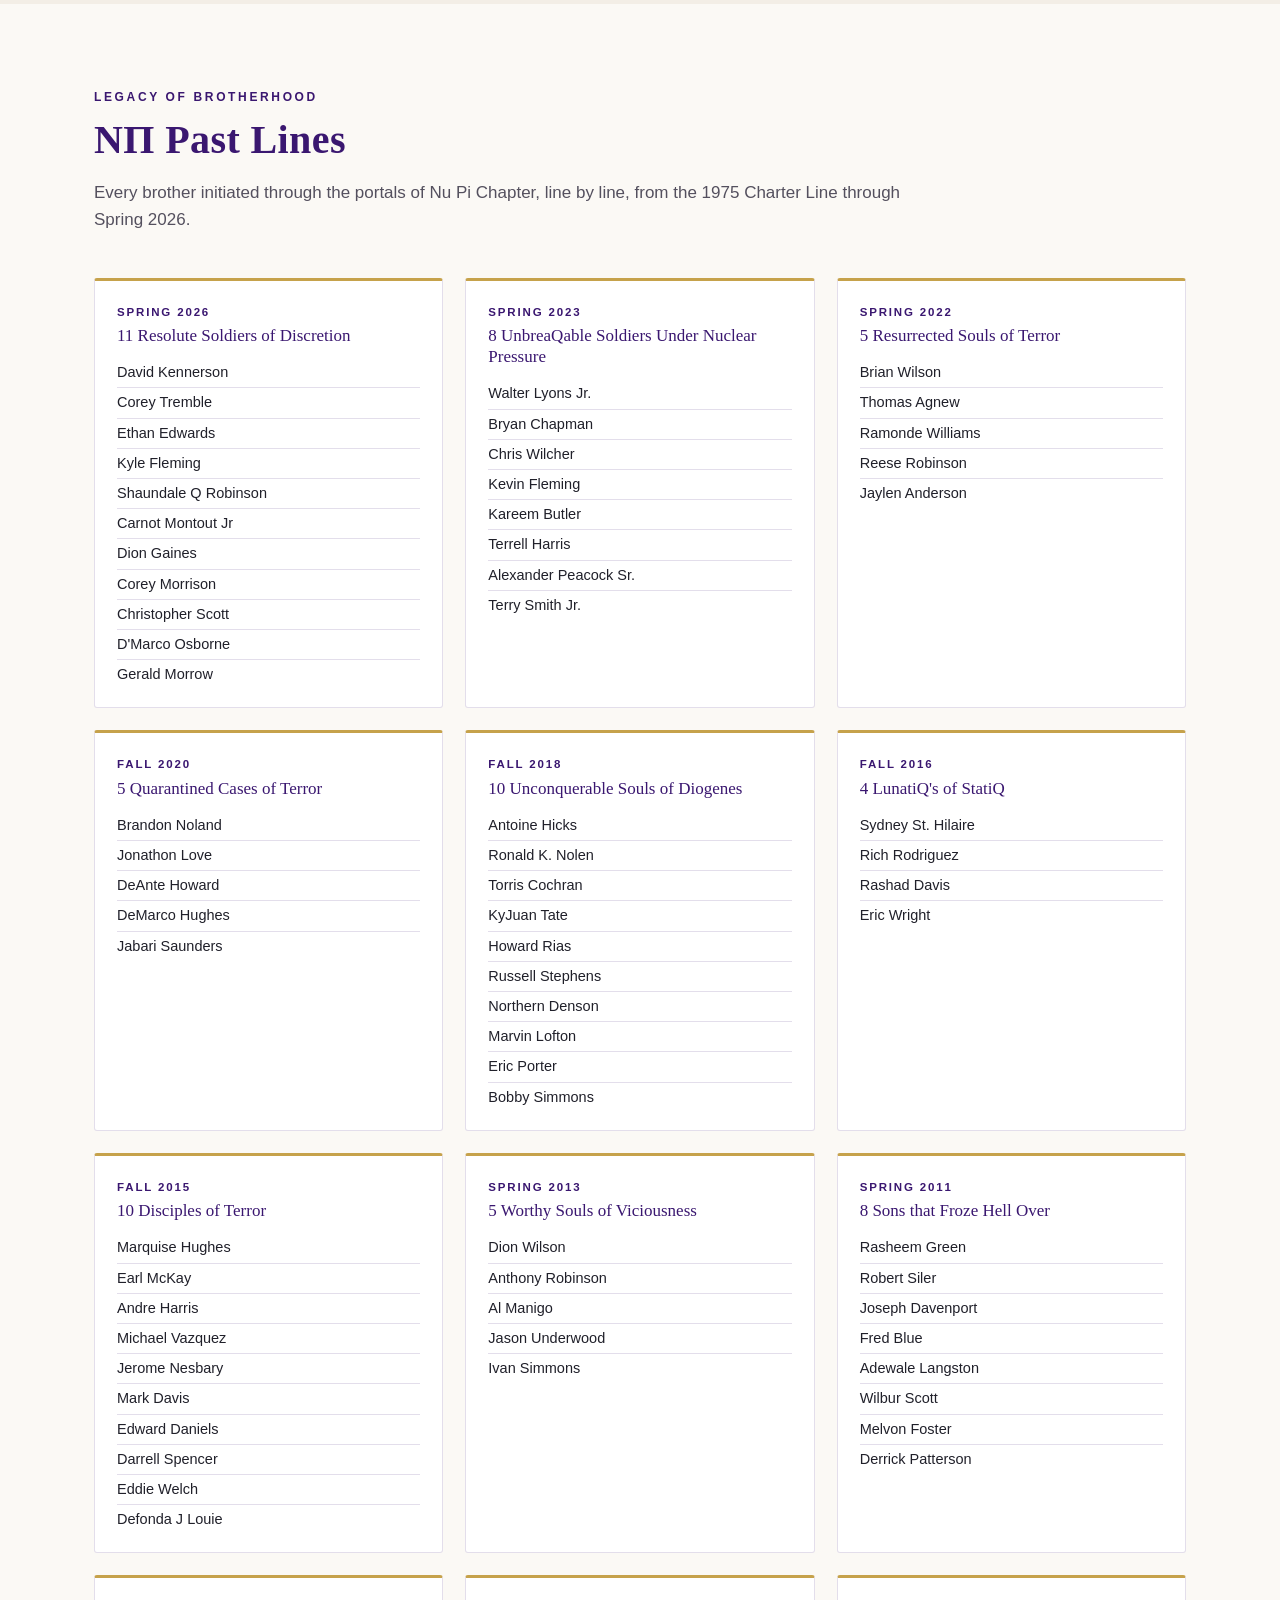
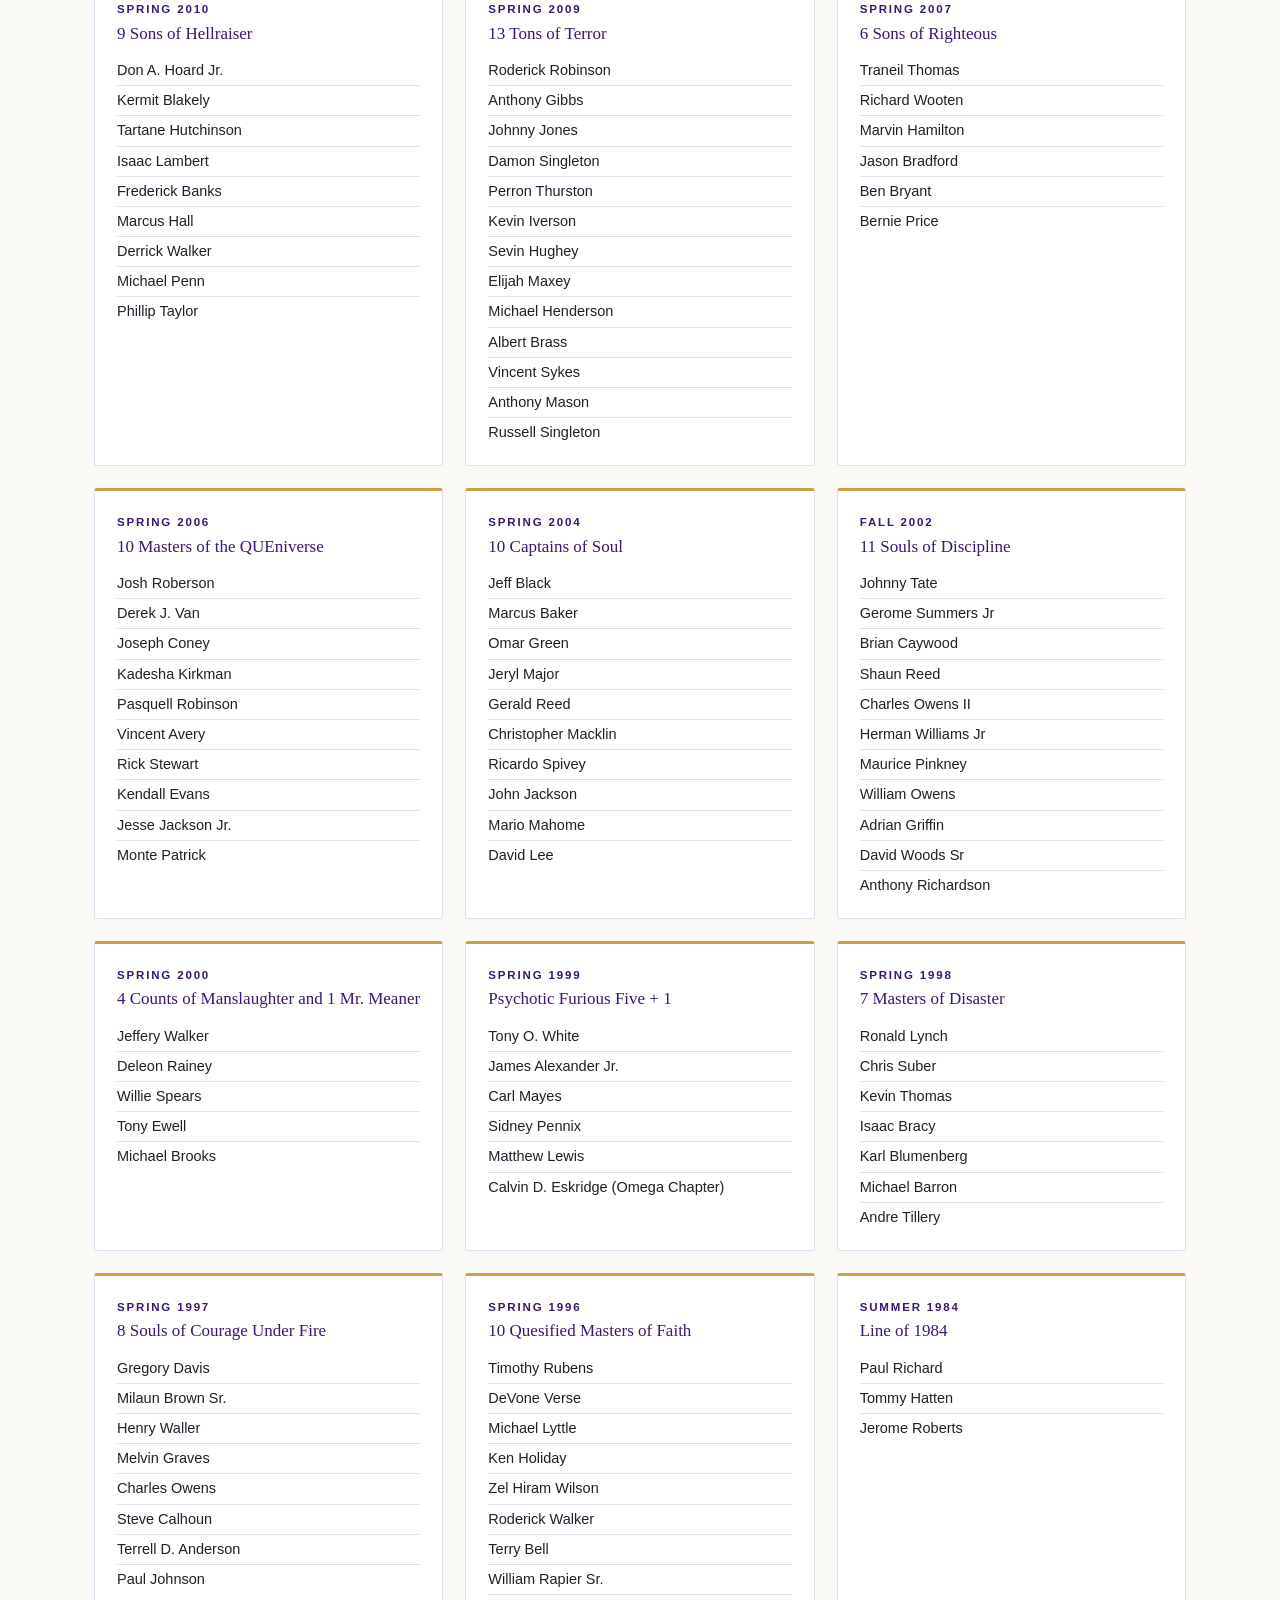
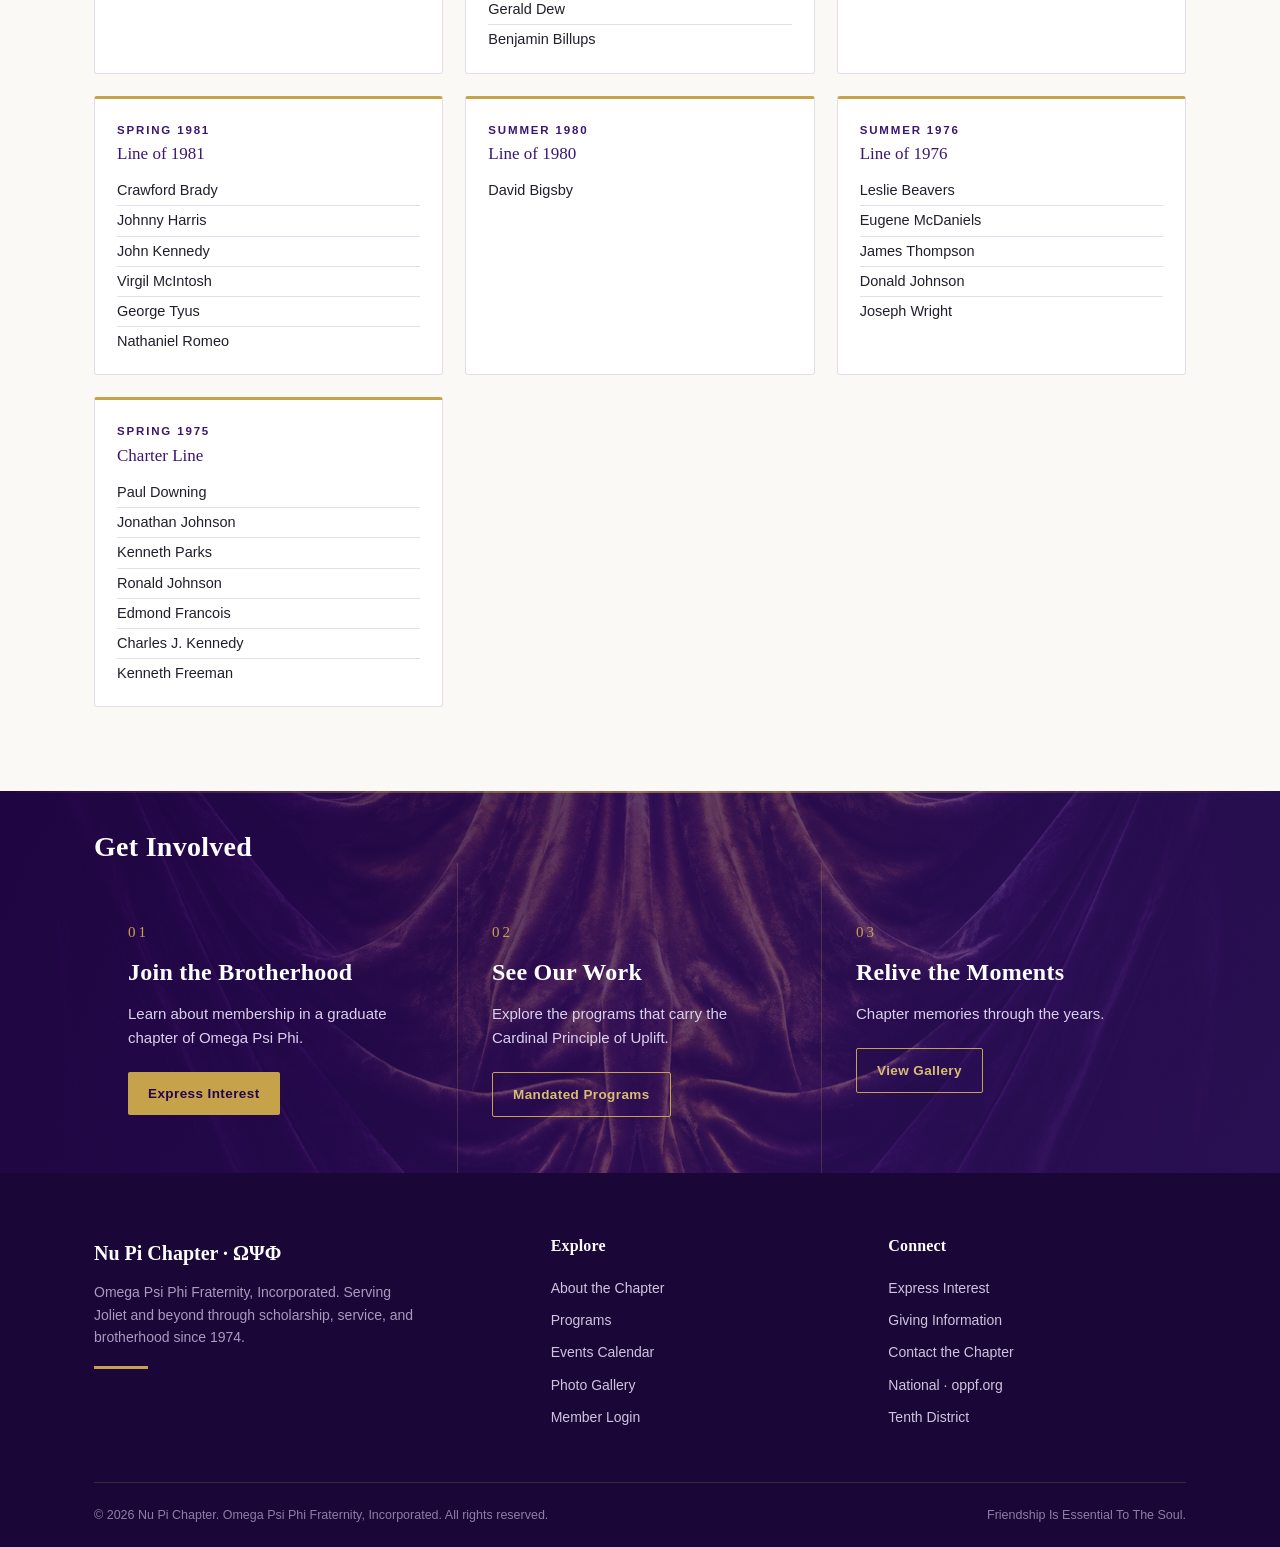
==== commit 482fee91: "Site refresh: Mandated Programs rename, Good Standing filter, non-financial pink+cat badge, login ga" ====
--- a/about.html
+++ b/about.html
@@ -170,7 +170,7 @@
   <h2>Get Involved</h2>
   <div class="grid">
     <div class="col"><span class="n">01</span><h3>Join the Brotherhood</h3><p>Learn about membership in a graduate chapter of Omega Psi Phi.</p><a class="btn btn-gold" href="get-involved.html#interest">Express Interest</a></div>
-    <div class="col"><span class="n">02</span><h3>See Our Work</h3><p>Explore the programs that carry the Cardinal Principle of Uplift.</p><a class="btn btn-ghost" href="programs.html">Our Programs</a></div>
+    <div class="col"><span class="n">02</span><h3>See Our Work</h3><p>Explore the programs that carry the Cardinal Principle of Uplift.</p><a class="btn btn-ghost" href="programs.html">Mandated Programs</a></div>
     <div class="col"><span class="n">03</span><h3>Relive the Moments</h3><p>Chapter memories through the years.</p><a class="btn btn-ghost" href="gallery.html">View Gallery</a></div>
   </div>
 </div></section>
--- a/styles.css
+++ b/styles.css
@@ -0,0 +1,482 @@
+:root{
+  --purple:#3A1770;         /* royal purple */
+  --purple-deep:#25064C;    /* deep field */
+  --purple-ink:#1A0637;
+  --gold:#C6A24B;           /* old gold */
+  --gold-bright:#D8BE72;
+  --paper:#FBF9F5;
+  --paper-2:#F3EEE6;
+  --ink:#20202A;
+  --ink-soft:#54505E;
+  --line:rgba(58,23,112,.14);
+  --serif:"Iowan Old Style","Palatino Linotype","Book Antiqua",Georgia,"Times New Roman",serif;
+  --sans:"Helvetica Neue",Helvetica,Arial,system-ui,sans-serif;
+  --wrap:1140px;
+}
+*{box-sizing:border-box}
+html{scroll-behavior:smooth}
+body{margin:0;font-family:var(--sans);color:var(--ink);background:var(--paper);line-height:1.6;-webkit-font-smoothing:antialiased}
+h1,h2,h3,h4{font-family:var(--serif);font-weight:600;line-height:1.15;letter-spacing:.01em;margin:0}
+a{color:inherit;text-decoration:none}
+img{max-width:100%;display:block}
+.wrap{max-width:var(--wrap);margin:0 auto;padding:0 24px}
+.eyebrow{font-family:var(--sans);font-weight:700;letter-spacing:.22em;text-transform:uppercase;font-size:12px;color:var(--gold)}
+.rule{width:54px;height:3px;background:var(--gold);border:0;margin:18px 0 0}
+.rule.center{margin-left:auto;margin-right:auto}
+
+/* ---------- Top utility bar ---------- */
+.util{background:var(--purple-ink);color:#E9E2F4}
+.util .wrap{display:flex;justify-content:space-between;align-items:center;min-height:38px;font-size:12.5px;letter-spacing:.03em}
+.util a{color:#E9E2F4;opacity:.85}
+.util a:hover{opacity:1;color:var(--gold-bright)}
+.util .u-right a{margin-left:20px}
+
+/* ---------- Header / nav ---------- */
+header.site{position:sticky;top:0;z-index:40;background:rgba(37,6,76,.98);backdrop-filter:saturate(140%) blur(4px);border-bottom:1px solid rgba(198,162,75,.35)}
+header.site .bar{display:flex;align-items:center;justify-content:space-between;min-height:76px}
+.brand{display:flex;align-items:center;gap:14px;color:#fff}
+.crest{width:52px;height:52px;border-radius:50%;border:2px solid var(--gold);display:grid;place-items:center;background:radial-gradient(circle at 50% 35%,#4A2192,#25064C);flex:0 0 auto}
+.crest span{font-family:var(--serif);font-size:16px;font-weight:600;letter-spacing:-.5px;color:var(--gold-bright);line-height:1;transform:translateY(1px)}
+.brand .txt b{display:block;font-family:var(--serif);font-size:19px;letter-spacing:.02em;color:#fff}
+.brand .txt small{display:block;font-size:11px;letter-spacing:.24em;text-transform:uppercase;color:var(--gold)}
+nav.main{display:flex;align-items:center;gap:26px}
+nav.main a{color:#EDE7F6;font-size:14px;font-weight:600;letter-spacing:.02em;padding:6px 0;position:relative}
+nav.main a:hover{color:#fff}
+nav.main a.active{color:var(--gold-bright)}
+nav.main a:not(.btn)::after{content:"";position:absolute;left:0;right:100%;bottom:-2px;height:2px;background:var(--gold);transition:right .25s}
+nav.main a:not(.btn):hover::after,nav.main a.active::after{right:0}
+.btn{display:inline-block;font-weight:700;letter-spacing:.03em;font-size:13.5px;padding:11px 20px;border-radius:2px;cursor:pointer;border:0;font-family:var(--sans)}
+.btn-gold{background:var(--gold);color:#25064C}
+.btn-gold:hover{background:var(--gold-bright)}
+.btn-ghost{border:1.5px solid var(--gold);color:var(--gold-bright);background:transparent}
+.btn-ghost:hover{background:var(--gold);color:#25064C}
+.btn-purple{background:var(--purple);color:#fff}
+.btn-purple:hover{background:var(--purple-deep)}
+.navtoggle{display:none;background:none;border:0;color:#fff;font-size:26px;cursor:pointer}
+
+/* ---------- Home hero (cinematic) ---------- */
+.hero{position:relative;color:#fff;overflow:hidden;background:
+    /* left-side darkening for text legibility */
+    linear-gradient(90deg,rgba(15,3,38,.72) 0%,rgba(15,3,38,.4) 45%,rgba(15,3,38,.05) 75%,transparent 100%),
+    /* velvet photograph from Codex */
+    url("assets/nu-pi-velvet-hero-dark-left.png") center/cover no-repeat,
+    /* fallback base color */
+    linear-gradient(160deg,#3A1770 0%,#26084E 55%,#150430 100%)}
+.hero::after{content:"";position:absolute;left:0;right:0;bottom:0;height:2px;background:linear-gradient(90deg,transparent,var(--gold),transparent);opacity:.55}
+.hero .wrap{position:relative;padding:122px 24px 110px;max-width:1000px}
+.hero .eyebrow{color:var(--gold-bright)}
+.hero h1{font-size:clamp(46px,7.6vw,88px);color:#fff;letter-spacing:-.012em;line-height:1.01;text-shadow:0 2px 44px rgba(0,0,0,.4)}
+.hero h1 em{font-style:normal;color:var(--gold-bright);text-shadow:0 0 36px rgba(216,190,114,.4)}
+.hero p.lead{font-size:clamp(17px,2.2vw,22px);color:#E7DEF4;max-width:660px;margin:26px 0 38px}
+.hero .cta{display:flex;gap:14px;flex-wrap:wrap}
+.hero .cta .btn-gold{box-shadow:0 0 0 1px rgba(216,190,114,.5),0 14px 40px -12px rgba(216,190,114,.55);padding:14px 26px}
+.hero .cta .btn-gold:hover{box-shadow:0 0 0 1px rgba(216,190,114,.75),0 18px 50px -10px rgba(216,190,114,.8)}
+.hero .estd{margin-top:44px;font-size:12.5px;letter-spacing:.28em;text-transform:uppercase;color:var(--gold)}
+
+/* ---------- Inner-page banner ---------- */
+.pagehero{position:relative;color:#fff;overflow:hidden;background:
+    /* left-side darkening for text legibility */
+    linear-gradient(90deg,rgba(15,3,38,.78) 0%,rgba(15,3,38,.55) 50%,rgba(15,3,38,.25) 80%,rgba(15,3,38,.15) 100%),
+    /* velvet photograph, same family as the home hero */
+    url("assets/nu-pi-velvet-hero-dark-left.png") center/cover no-repeat,
+    /* fallback base */
+    linear-gradient(120deg,#3A1770,#25064C 70%,#1A0637)}
+.pagehero::after{content:"";position:absolute;left:0;right:0;bottom:0;height:2px;background:linear-gradient(90deg,transparent,var(--gold),transparent);opacity:.55}
+.pagehero .wrap{position:relative;padding:80px 24px 74px;min-height:260px;display:flex;flex-direction:column;justify-content:flex-end}
+.pagehero .crumb{font-size:12.5px;letter-spacing:.1em;color:var(--gold-bright);text-transform:uppercase}
+.pagehero .crumb a{color:var(--gold-bright);opacity:.9}
+.pagehero .crumb a:hover{opacity:1}
+.pagehero h1{font-size:clamp(32px,5vw,52px);color:#fff;margin-top:14px;text-shadow:0 2px 32px rgba(0,0,0,.45)}
+.pagehero p{color:#E7DEF4;font-size:17px;max-width:640px;margin-top:14px}
+
+/* ---------- Principles strip ---------- */
+.principles{background:var(--purple-deep);color:#EDE7F6;border-top:2px solid var(--gold);border-bottom:2px solid var(--gold)}
+.principles .grid{display:grid;grid-template-columns:repeat(4,1fr)}
+.principles .p{padding:44px 22px 40px;text-align:center;border-right:1px solid rgba(198,162,75,.22)}
+.principles .p:last-child{border-right:0}
+.principles .p .pic{width:72px;height:72px;margin:0 auto 14px;display:grid;place-items:center}
+.principles .p .pic img{max-width:100%;max-height:100%;filter:drop-shadow(0 4px 16px rgba(216,190,114,.35))}
+.principles .p b{display:block;font-family:var(--serif);font-size:24px;color:var(--gold-bright);margin-bottom:6px;letter-spacing:.01em}
+.principles .p span{display:block;font-size:12.5px;letter-spacing:.05em;color:#CFC4E0;font-style:italic}
+
+/* ---------- Gold hairline divider ---------- */
+.hairline{width:100%;height:8px;background:url("assets/divider-gold-hairline.png") center/1920px 8px no-repeat;background-color:transparent}
+.hairline.on-paper{background-color:var(--paper)}
+.hairline.on-paper2{background-color:var(--paper-2)}
+
+/* ---------- Sections ---------- */
+section.block{padding:84px 0}
+section.block.tint{background:var(--paper-2)}
+section.block.narrow .wrap{max-width:820px}
+.kicker-head{max-width:720px}
+.kicker-head h2{font-size:clamp(28px,4vw,40px);margin-top:10px;color:var(--purple)}
+.kicker-head p{color:var(--ink-soft);font-size:17px;margin-top:16px}
+
+/* prose */
+.prose h2{color:var(--purple);font-size:28px;margin-top:8px}
+.prose h3{color:var(--purple);font-size:21px;margin:34px 0 6px}
+.prose p{color:var(--ink-soft);font-size:16.5px;margin:14px 0}
+.prose ul{color:var(--ink-soft);font-size:16.5px;padding-left:20px}
+.prose li{margin:7px 0}
+.prose .lead-p{font-size:19px;color:#20202A}
+
+/* About facts card (home) */
+.about{display:grid;grid-template-columns:1.15fr .85fr;gap:56px;align-items:center}
+.about .facts{background:var(--purple);color:#fff;border-radius:4px;padding:34px 32px;box-shadow:0 24px 50px -30px rgba(37,6,76,.7)}
+.about .facts h3{color:var(--gold-bright);font-size:20px}
+.about .facts dl{display:grid;grid-template-columns:auto 1fr;gap:12px 18px;margin:20px 0 0}
+.about .facts dt{color:var(--gold);font-weight:700;font-size:13px;letter-spacing:.03em;white-space:nowrap}
+.about .facts dd{margin:0;color:#EDE7F6;font-size:14.5px}
+.about p{color:var(--ink-soft);font-size:16.5px}
+.about p+p{margin-top:16px}
+
+/* Founders row */
+.founders{display:grid;grid-template-columns:repeat(4,1fr);gap:22px;margin-top:40px}
+.founder{text-align:center;background:#fff;border:1px solid var(--line);border-top:3px solid var(--gold);border-radius:3px;padding:26px 18px}
+.founder .ph{width:88px;height:88px;border-radius:50%;margin:0 auto 14px;background:radial-gradient(circle at 50% 35%,#4A2192,#25064C);border:2px solid var(--gold);display:grid;place-items:center;color:var(--gold-bright);font-family:var(--serif);font-size:26px}
+.founder b{display:block;font-family:var(--serif);color:var(--purple);font-size:16px}
+.founder span{font-size:12.5px;color:var(--ink-soft)}
+
+/* Officers grid */
+.officers{display:grid;grid-template-columns:repeat(auto-fill,minmax(210px,1fr));gap:20px;margin-top:44px}
+.officer{background:#fff;border:1px solid var(--line);border-radius:3px;overflow:hidden;text-align:center;display:flex;flex-direction:column}
+.officer .ph{aspect-ratio:1/1;background:linear-gradient(160deg,#4A2192,#25064C);display:grid;place-items:center;color:rgba(216,190,114,.6);font-family:var(--serif);font-size:42px}
+.officer .meta{padding:16px 12px 20px;flex:1;display:flex;flex-direction:column;justify-content:center}
+.officer .meta b{display:block;font-family:var(--serif);color:var(--purple);font-size:17px;min-height:1.4em}
+.officer .meta span{font-size:12px;letter-spacing:.06em;text-transform:uppercase;color:#3A1770;font-weight:700}
+.officer .meta a.mail{display:inline-block;margin-top:10px;font-size:12.5px;color:#3A1770;text-decoration:underline}
+.officer .meta a.mail:hover{color:#25064C}
+
+/* Programs cards */
+.cards{display:grid;grid-template-columns:repeat(3,1fr);gap:24px;margin-top:44px}
+.card{background:#fff;border:1px solid var(--line);border-top:3px solid var(--gold);border-radius:3px;padding:30px 26px;transition:transform .2s,box-shadow .2s}
+.card:hover{transform:translateY(-4px);box-shadow:0 26px 46px -30px rgba(37,6,76,.5)}
+.card .ic{font-family:var(--serif);font-size:26px;color:var(--purple);background:var(--paper-2);width:52px;height:52px;border-radius:50%;display:grid;place-items:center;margin-bottom:18px}
+.card h3{font-size:20px;color:var(--purple)}
+.card p{color:var(--ink-soft);font-size:15px;margin-top:10px}
+.card a.more{display:inline-block;margin-top:16px;color:var(--purple);font-weight:700;font-size:13.5px;letter-spacing:.03em}
+.card a.more::after{content:" \2192"}
+
+/* Program detail rows */
+.pdetail{display:grid;grid-template-columns:1fr 1fr;gap:44px;align-items:center;padding:46px 0;border-bottom:1px solid var(--line)}
+.pdetail:last-child{border-bottom:0}
+.pdetail .art{aspect-ratio:4/3;border-radius:4px;background:linear-gradient(150deg,#4A2192,#25064C);display:grid;place-items:center;color:rgba(216,190,114,.5);font-family:var(--serif);font-size:56px;border:1px solid var(--line)}
+.pdetail:nth-child(even) .art{order:2}
+.pdetail h2{color:#3A1770;font-size:25px}
+.pdetail p{color:var(--ink-soft);margin-top:12px}
+
+/* Events */
+.events{display:grid;grid-template-columns:repeat(3,1fr);gap:24px;margin-top:44px}
+.event{background:#fff;border:1px solid var(--line);border-radius:3px;overflow:hidden}
+.event .top{position:relative;background:linear-gradient(135deg,rgba(58,23,112,.55),rgba(37,6,76,.7)),url("assets/event-card-generic.png") center/cover no-repeat;color:#fff;padding:30px 24px;display:flex;align-items:baseline;gap:14px;min-height:120px}
+.event .top .d{font-family:var(--serif);font-size:40px;color:var(--gold-bright);line-height:.9}
+.event .top .m{font-size:12px;letter-spacing:.2em;text-transform:uppercase;color:var(--gold)}
+.event .body{padding:20px 24px 24px}
+.event .body h3{font-size:18px;color:var(--purple)}
+.event .body p{color:var(--ink-soft);font-size:14px;margin-top:6px}
+.event .body .tag{display:inline-block;margin-top:14px;font-size:11px;letter-spacing:.1em;text-transform:uppercase;color:var(--gold);border:1px solid var(--gold);border-radius:2px;padding:3px 9px}
+
+/* Annual list */
+.annuals{margin-top:52px;border-top:1px solid var(--line)}
+.annual{display:grid;grid-template-columns:170px 1fr;gap:28px;padding:26px 0;border-bottom:1px solid var(--line);align-items:baseline}
+.annual .season{font-family:var(--serif);color:var(--gold);font-size:15px;letter-spacing:.08em;text-transform:uppercase}
+.annual h3{color:var(--purple);font-size:22px}
+.annual p{color:var(--ink-soft);margin-top:6px}
+
+/* Gallery */
+.albums{display:grid;grid-template-columns:repeat(3,1fr);gap:22px;margin-top:44px}
+.album{position:relative;aspect-ratio:4/3;border-radius:4px;overflow:hidden;border:1px solid var(--line);background:linear-gradient(160deg,#4A2192,#25064C);display:flex;align-items:flex-end;color:#fff}
+.album::before{content:"\03A9";position:absolute;right:-10px;top:-30px;font-family:var(--serif);font-size:180px;color:rgba(216,190,114,.08)}
+.album .cap{position:relative;padding:18px 20px;width:100%;background:linear-gradient(0deg,rgba(26,6,55,.85),transparent)}
+.album .cap b{display:block;font-family:var(--serif);font-size:19px}
+.album .cap span{font-size:12px;color:var(--gold-bright);letter-spacing:.05em}
+
+/* Timeline (past Basileis / milestones) */
+.timeline{margin-top:40px;border-left:2px solid var(--gold);padding-left:26px}
+.tl{position:relative;padding:0 0 26px}
+.tl::before{content:"";position:absolute;left:-33px;top:5px;width:12px;height:12px;border-radius:50%;background:var(--gold);border:2px solid var(--paper)}
+.tl b{font-family:var(--serif);color:var(--purple);font-size:18px}
+.tl span{color:var(--ink-soft);font-size:15px}
+
+/* Involve band */
+.involve{position:relative;background:linear-gradient(120deg,rgba(37,6,76,.82),rgba(58,23,112,.68)),url("assets/nu-pi-velvet-hero-center.png") center/cover no-repeat;color:#fff}
+.involve::after{content:"";position:absolute;left:0;right:0;top:0;height:2px;background:linear-gradient(90deg,transparent,var(--gold),transparent);opacity:.6}
+.involve .grid{display:grid;grid-template-columns:repeat(3,1fr);gap:0}
+.involve .col{padding:56px 34px;border-right:1px solid rgba(198,162,75,.22)}
+.involve .col:last-child{border-right:0}
+.involve .col span.n{font-family:var(--serif);color:var(--gold);font-size:15px;letter-spacing:.2em}
+.involve .col h3{font-size:24px;margin:14px 0 12px;color:#fff}
+.involve .col p{color:#DBD0EC;font-size:15px;margin-bottom:22px}
+
+/* Forms */
+.formwrap{display:grid;grid-template-columns:1fr 1fr;gap:56px;align-items:start}
+.form{background:#fff;border:1px solid var(--line);border-top:3px solid var(--gold);border-radius:4px;padding:34px 32px}
+.form h3{color:var(--purple);font-size:22px;margin-bottom:6px}
+.field{margin-top:18px}
+.field label{display:block;font-size:13px;font-weight:700;color:var(--purple);letter-spacing:.02em;margin-bottom:6px}
+.field input,.field select,.field textarea{width:100%;font:inherit;font-size:15px;color:var(--ink);padding:12px 14px;border:1px solid var(--line);border-radius:3px;background:var(--paper);outline:none}
+.field input:focus,.field select:focus,.field textarea:focus{border-color:var(--gold);box-shadow:0 0 0 3px rgba(198,162,75,.18)}
+.field textarea{min-height:120px;resize:vertical}
+.form .btn{margin-top:22px;width:100%;text-align:center}
+.contact-side h2{color:var(--purple);font-size:22px}
+.contact-side p{color:var(--ink-soft);margin-top:10px}
+.contact-side .row{display:flex;gap:12px;align-items:baseline;margin-top:18px;font-size:15px;color:var(--ink)}
+.contact-side .row b{color:var(--purple);min-width:80px;display:inline-block}
+
+/* Login card */
+.loginwrap{max-width:440px;margin:0 auto}
+.loginwrap .form{border-top-color:var(--gold)}
+.loginnote{text-align:center;color:var(--ink-soft);font-size:14px;margin-top:18px}
+.loginnote a{color:var(--purple);font-weight:700}
+
+/* Member perks */
+.perks{display:grid;grid-template-columns:repeat(3,1fr);gap:24px;margin-top:40px}
+.perk{background:#fff;border:1px solid var(--line);border-radius:3px;padding:26px 24px}
+.perk .ic{font-size:24px;color:var(--gold)}
+.perk b{display:block;font-family:var(--serif);color:var(--purple);font-size:18px;margin:10px 0 6px}
+.perk span{color:var(--ink-soft);font-size:14.5px}
+
+/* Note banner (placeholder disclosure) */
+.pnote{background:rgba(198,162,75,.14);border:1px solid var(--gold);border-radius:4px;color:#6b5416;font-size:13.5px;padding:12px 16px;margin-top:30px}
+.pnote b{color:#6b5416}
+
+/* Footer */
+footer.site{background:var(--purple-ink);color:#CFC4E0;font-size:14px}
+footer.site .top{display:grid;grid-template-columns:1.4fr 1fr 1fr;gap:40px;padding:64px 0 48px}
+footer.site h2{color:#fff;font-size:16px;margin-bottom:16px}
+footer.site a{display:block;color:#CFC4E0;padding:5px 0}
+footer.site a:hover{color:var(--gold-bright)}
+footer.site .brand-f b{font-family:var(--serif);color:#fff;font-size:20px}
+footer.site .brand-f p{margin-top:12px;color:#A99ABF;max-width:320px}
+footer.site .bottom{border-top:1px solid rgba(198,162,75,.2);padding:22px 0;display:flex;justify-content:space-between;flex-wrap:wrap;gap:8px;color:#8E7EA6;font-size:12.5px}
+
+.draft{position:fixed;left:14px;bottom:14px;z-index:60;background:var(--gold);color:#25064C;font:700 11px/1 var(--sans);letter-spacing:.12em;text-transform:uppercase;padding:9px 13px;border-radius:2px;box-shadow:0 8px 24px -8px rgba(0,0,0,.5)}
+
+@media(max-width:900px){
+  .about,.principles .grid,.cards,.events,.involve .grid,footer.site .top,
+  .founders,.officers,.albums,.pdetail,.formwrap,.perks{grid-template-columns:1fr}
+  .principles .p{border-right:0;border-bottom:1px solid rgba(37,6,76,.16)}
+  .involve .col{border-right:0;border-bottom:1px solid rgba(198,162,75,.22)}
+  .about,.formwrap{gap:32px}
+  .pdetail:nth-child(even) .art{order:0}
+  .annual{grid-template-columns:1fr;gap:6px}
+}
+
+/* ============================================================
+   Codex A-L prescription overrides (2026-09-13)
+   ============================================================ */
+
+/* A. Icon circles now hold SVG on a deep purple field */
+.card .ic,.perk .ic{
+  width:52px;height:52px;border-radius:50%;background:#25064C;
+  display:grid;place-items:center;flex:none;
+}
+.card .ic svg,.perk .ic svg{display:block;width:28px;height:28px}
+.pdetail .art{background:linear-gradient(150deg,#3A1770,#25064C)}
+.pdetail .art svg{display:block;width:clamp(88px,12vw,132px);height:auto}
+
+/* B. Header nav + mobile drawer */
+header.site nav.main{gap:20px}
+header.site .navtoggle{display:none;min-width:44px;min-height:44px;flex:none}
+@media(max-width:1100px){
+  header.site{position:static}
+  header.site.nav-ready{position:sticky}
+  header.site .bar{flex-wrap:wrap;gap:12px;padding-top:12px;padding-bottom:12px}
+  header.site .brand{flex:1;min-width:0}
+  .brand .txt{min-width:0}
+  .brand .txt small{letter-spacing:.08em}
+  header.site nav.main{display:flex;flex-direction:column;align-items:stretch;gap:4px;width:100%;order:3}
+  header.site nav.main a{padding:12px 16px;min-height:44px}
+  header.site.nav-ready .navtoggle{display:block}
+  header.site.nav-ready nav.main{display:none}
+  header.site.nav-ready nav.main.is-open{display:flex;max-height:min(60vh,calc(100svh - 140px));overflow-y:auto}
+}
+@media(max-width:480px){
+  .util .wrap{flex-wrap:wrap;gap:4px;padding-top:6px;padding-bottom:6px}
+  .util .u-right{display:flex;flex-wrap:wrap;gap:16px}
+  .util .u-right a{margin-left:0}
+}
+
+/* C. Gold-on-paper contrast fix (accents stay gold on dark) */
+section.block .eyebrow,
+.event .body .tag,
+.annual .season,
+.officer .meta span{color:#3A1770}
+.event .body .tag{border-color:#3A1770}
+.pagehero .crumb a{opacity:1}
+:focus-visible{outline:3px solid #3A1770;outline-offset:4px}
+.util :focus-visible,header.site :focus-visible,.hero :focus-visible,
+.pagehero :focus-visible,.involve :focus-visible,footer.site :focus-visible{
+  outline-color:#D8BE72;
+}
+.field input:focus-visible,.field select:focus-visible,.field textarea:focus-visible{
+  outline:3px solid #3A1770;outline-offset:2px;
+}
+
+/* D. Hero H1 mobile clamp + reduced motion */
+@media(max-width:600px){
+  .hero .wrap{padding:64px 24px 60px}
+  .hero h1{
+    font-size:clamp(2rem,8.8vw,3rem);line-height:1.12;
+    letter-spacing:-.015em;max-width:18ch;overflow-wrap:normal;
+  }
+  .hero h1 .desktop-break{display:none}
+  .hero .cta{flex-direction:column;align-items:stretch}
+  .hero .cta .btn{text-align:center;min-height:48px}
+  .hero .estd{letter-spacing:.12em}
+}
+@media(prefers-reduced-motion:reduce){
+  html{scroll-behavior:auto}
+  .card,nav.main a::after{transition:none}
+  .card:hover{transform:none}
+}
+
+/* F. Form staging + contact row wrapping */
+.form[hidden]{display:none}
+.form h2{color:#3A1770;font-size:22px;margin-bottom:6px}
+.contact-side .row{flex-wrap:wrap}
+.contact-side .row span{min-width:0;overflow-wrap:anywhere}
+
+/* H. Officer / past-basileis fallback panel */
+.leadership-note{
+  margin-top:28px;max-width:720px;padding:28px;background:#FFFFFF;
+  border:1px solid rgba(58,23,112,.14);border-left:3px solid #C6A24B;border-radius:3px;
+}
+.leadership-note p{margin:0 0 20px;color:#54505E}
+
+/* J. Skip link + scroll margin so anchors land below the sticky header */
+.skip-link{
+  position:fixed;top:8px;left:8px;z-index:100;padding:12px 16px;
+  background:#FBF9F5;color:#25064C;font-weight:700;transform:translateY(-180%);
+}
+.skip-link:focus{transform:translateY(0)}
+main[id],section[id],.pdetail[id]{scroll-margin-top:140px}
+
+/* K. Cardinal Principles list on About */
+.prose .principle-list{list-style:none;padding:0;margin:28px 0;display:grid;gap:24px}
+.prose .principle-list li{display:grid;grid-template-columns:64px 1fr;gap:18px;align-items:center;margin:0}
+.principle-mark{width:64px;height:64px;border-radius:50%;background:#25064C;display:grid;place-items:center}
+.principle-mark img{width:48px;height:48px;object-fit:contain}
+.prose .principle-list h3{margin:0 0 6px}
+.prose .principle-list p{margin:0}
+
+/* L. Get Involved band gets an explicit h2 */
+.involve > .wrap > h2{padding-top:40px;color:#FFFFFF;font-size:28px}
+
+/* Event date-pending state */
+.event .top .date-pending{font-size:16px;font-weight:700;color:#D8BE72}
+
+/* ========== Member login gate ========== */
+.login-card{max-width:480px;margin:0 auto;background:#fff;border:1px solid var(--line);border-top:3px solid var(--gold);border-radius:3px;padding:40px 40px 32px;box-shadow:0 24px 60px -40px rgba(37,6,76,.5)}
+.login-card h2{color:var(--purple);font-size:26px;text-align:center;margin-bottom:6px}
+.login-card .login-sub{text-align:center;color:var(--ink-soft);font-size:14.5px;margin-bottom:22px}
+.login-card label{display:block;font-size:12.5px;font-weight:700;color:#3A1770;letter-spacing:.04em;text-transform:uppercase;margin-bottom:6px}
+.login-card input[type="email"]{width:100%;padding:14px 16px;border:1px solid var(--line);border-radius:3px;font:inherit;font-size:15.5px;background:var(--paper);color:var(--ink)}
+.login-card input[type="email"]:focus{outline:none;border-color:var(--gold);box-shadow:0 0 0 3px rgba(198,162,75,.2)}
+.login-card button.login-btn{width:100%;margin-top:14px;padding:14px 16px;border:0;border-radius:3px;background:var(--purple);color:#fff;font:inherit;font-weight:700;letter-spacing:.03em;cursor:pointer;font-size:14.5px;transition:background .15s}
+.login-card button.login-btn:hover{background:var(--purple-deep)}
+.login-card .login-error{color:#8b1a1a;background:#fdecec;border:1px solid rgba(139,26,26,.25);border-radius:3px;padding:10px 14px;font-size:13.5px;margin-top:12px;display:none}
+.login-card .login-error.visible{display:block}
+.login-card .login-note{text-align:center;color:var(--ink-soft);font-size:12.5px;margin-top:18px;line-height:1.5}
+.login-hero{padding:64px 24px 72px;background:var(--paper-2)}
+
+.member-header{max-width:820px;margin:0 auto 32px;background:#fff;border:1px solid var(--line);border-radius:3px;padding:18px 22px;display:flex;align-items:center;justify-content:space-between;flex-wrap:wrap;gap:14px}
+.member-header .signed-in{display:flex;align-items:center;gap:12px;font-size:14px;color:var(--ink)}
+.member-header .signed-in b{color:var(--purple);font-family:var(--serif);font-size:16px}
+.member-header .badge-admin{display:inline-block;background:var(--gold);color:#25064C;font-size:10.5px;font-weight:700;letter-spacing:.1em;text-transform:uppercase;padding:3px 8px;border-radius:2px;margin-left:8px}
+.member-header .badge-member{display:inline-block;background:var(--paper-2);color:#3A1770;font-size:10.5px;font-weight:700;letter-spacing:.1em;text-transform:uppercase;padding:3px 8px;border-radius:2px;margin-left:8px;border:1px solid var(--line)}
+.member-header .signout{background:none;border:1.5px solid var(--purple);color:var(--purple);padding:8px 14px;border-radius:3px;font:inherit;font-size:13px;font-weight:700;cursor:pointer;letter-spacing:.03em}
+.member-header .signout:hover{background:var(--purple);color:#fff}
+
+.admin-only{display:none}
+body[data-role="admin"] .admin-only{display:block}
+
+.admin-badge{display:inline-block;background:var(--gold);color:#25064C;font-size:10.5px;font-weight:700;letter-spacing:.1em;text-transform:uppercase;padding:3px 8px;border-radius:2px;margin-left:8px;vertical-align:middle}
+.edit-btn{background:none;border:1px solid var(--purple);color:var(--purple);padding:6px 12px;border-radius:2px;font:inherit;font-size:12px;font-weight:700;cursor:pointer;letter-spacing:.03em;margin-left:auto}
+.edit-btn:hover{background:var(--purple);color:#fff}
+
+.gated{display:none}
+body[data-signed-in="1"] .gated{display:block}
+body[data-signed-in="1"] .login-hero{display:none}
+
+/* ========== Ornamental section banner (uses event-card texture) ========== */
+.ornament-band{position:relative;overflow:hidden;color:#fff;padding:80px 0;background:linear-gradient(120deg,rgba(37,6,76,.86),rgba(58,23,112,.72)),url("assets/event-card-generic.png") center/cover no-repeat}
+.ornament-band::before{content:"";position:absolute;left:0;right:0;top:0;height:2px;background:linear-gradient(90deg,transparent,var(--gold),transparent);opacity:.55}
+.ornament-band::after{content:"";position:absolute;left:0;right:0;bottom:0;height:2px;background:linear-gradient(90deg,transparent,var(--gold),transparent);opacity:.55}
+.ornament-band .wrap{max-width:820px;text-align:center}
+.ornament-band .eyebrow{color:var(--gold-bright);display:inline-block}
+.ornament-band h2{color:#fff;font-size:clamp(28px,4vw,40px);margin-top:12px}
+.ornament-band p{color:#E7DEF4;font-size:17px;margin:18px auto 0;max-width:640px}
+
+/* ========== ΝΠ Past Lines grid (About page) ========== */
+.lines-grid{display:grid;grid-template-columns:repeat(auto-fill,minmax(260px,1fr));gap:22px;margin-top:44px}
+.line-card{background:#fff;border:1px solid var(--line);border-top:3px solid var(--gold);border-radius:3px;padding:22px 22px 18px}
+.line-card .line-season{font-family:var(--sans);font-size:11.5px;letter-spacing:.16em;text-transform:uppercase;color:#3A1770;font-weight:700;margin-bottom:4px}
+.line-card .line-name{font-family:var(--serif);color:var(--purple);font-size:17px;line-height:1.25;margin-bottom:12px}
+.line-card ul{list-style:none;padding:0;margin:0}
+.line-card li{color:var(--ink);font-size:14.5px;padding:3px 0;border-top:1px solid var(--line)}
+.line-card li:first-child{border-top:0}
+
+/* ========== Chapter Documents cards (Members page) ========== */
+.docs{display:grid;grid-template-columns:repeat(auto-fit,minmax(280px,1fr));gap:18px;margin-top:24px;max-width:820px;margin-left:auto;margin-right:auto}
+.doc-card{display:flex;gap:16px;align-items:center;background:#fff;border:1px solid var(--line);border-left:3px solid var(--gold);border-radius:3px;padding:18px 22px;text-decoration:none;color:inherit;transition:transform .18s,box-shadow .18s}
+.doc-card:hover,.doc-card:focus-visible{transform:translateY(-2px);box-shadow:0 18px 32px -22px rgba(37,6,76,.6);outline:none;border-left-color:#D8BE72}
+.doc-card .doc-ic{width:44px;height:44px;border-radius:50%;background:#25064C;display:grid;place-items:center;flex:none}
+.doc-card b{display:block;font-family:var(--serif);color:var(--purple);font-size:16px;margin-bottom:2px}
+.doc-card span{display:block;color:var(--ink-soft);font-size:13px}
+
+/* ========== Basileus letter card ========== */
+.basileus-letter{max-width:820px;margin:0 auto;background:#fff;border:1px solid var(--line);border-top:3px solid var(--gold);border-radius:3px;padding:44px 48px}
+.basileus-letter .letter-head{font-family:var(--sans);font-size:11.5px;letter-spacing:.18em;text-transform:uppercase;color:#3A1770;font-weight:700}
+.basileus-letter h3{color:var(--purple);font-family:var(--serif);font-size:30px;margin:6px 0 4px}
+.basileus-letter .letter-attr{color:var(--gold);font-family:var(--serif);font-style:italic;font-size:15px;margin-bottom:24px}
+.basileus-letter p{color:var(--ink);font-size:16.5px;line-height:1.7;margin:0 0 18px}
+@media(max-width:640px){.basileus-letter{padding:26px 22px}}
+
+/* ========== Meeting minutes archive ========== */
+.minutes{display:grid;grid-template-columns:repeat(auto-fill,minmax(120px,1fr));gap:12px;margin:24px auto 0;max-width:720px}
+.minutes .month{background:#fff;border:1px solid var(--line);border-radius:3px;padding:14px 12px;text-align:center;color:var(--ink-soft);font-size:13.5px;font-weight:700}
+.minutes .month b{display:block;font-family:var(--serif);color:var(--purple);font-size:16px;font-weight:600;margin-bottom:2px}
+
+/* ========== Member Directory (local preview) ========== */
+.dir-notice{background:#FFF8E4;border:1px solid #C6A24B;border-left:4px solid #C6A24B;border-radius:3px;padding:14px 18px;margin:0 0 24px;color:#25064C;font-size:14px}
+.dir-notice b{color:#25064C}
+
+.dir-controls{display:grid;grid-template-columns:1fr auto auto;gap:14px;align-items:end;margin:0 0 24px}
+.dir-controls label{display:block;font-size:12px;font-weight:700;color:#3A1770;text-transform:uppercase;letter-spacing:.06em;margin-bottom:6px}
+.dir-controls input,.dir-controls select{width:100%;padding:11px 14px;border:1px solid var(--line);border-radius:3px;font:inherit;font-size:15px;background:#fff;color:var(--ink)}
+.dir-controls input:focus,.dir-controls select:focus{outline:none;border-color:var(--gold);box-shadow:0 0 0 3px rgba(198,162,75,.18)}
+.dir-count{font-family:var(--serif);color:#3A1770;font-size:14px;letter-spacing:.02em;margin:0 0 18px}
+.dir-count b{color:var(--purple)}
+
+.dir-grid{display:grid;grid-template-columns:repeat(auto-fill,minmax(240px,1fr));gap:16px}
+.dir-card{background:#fff;border:1px solid var(--line);border-left:3px solid var(--gold);border-radius:3px;padding:18px 20px;cursor:pointer;transition:transform .18s,box-shadow .18s;text-align:left}
+.dir-card:hover,.dir-card:focus-visible{transform:translateY(-2px);box-shadow:0 18px 32px -22px rgba(37,6,76,.6);outline:none;border-left-color:#D8BE72}
+.dir-card b{display:block;font-family:var(--serif);color:var(--purple);font-size:17px;margin-bottom:4px}
+.dir-card .cat{display:inline-block;font-size:10.5px;font-weight:700;letter-spacing:.09em;text-transform:uppercase;padding:3px 8px;border-radius:2px;margin-top:4px}
+.dir-card .cat.life{background:#3A1770;color:#D8BE72}
+.dir-card .cat.fin{background:#F3EEE6;color:#3A1770;border:1px solid #C6A24B}
+.dir-card .cat.non{background:#FF2E88;color:#fff;font-weight:800}
+.dir-card .cat.non::before{content:"🐱 "}
+.dir-card .meta-sm{font-size:13px;color:var(--ink-soft);margin-top:8px;line-height:1.4}
+
+.dir-empty{text-align:center;padding:60px 20px;color:var(--ink-soft);font-size:16px}
+
+/* Profile view */
+.profile{background:#fff;border:1px solid var(--line);border-top:3px solid var(--gold);border-radius:3px;padding:36px 40px;max-width:820px;margin:0 auto}
+.profile .back{display:inline-flex;align-items:center;gap:8px;color:var(--purple);font-weight:700;font-size:13.5px;letter-spacing:.03em;margin-bottom:18px;cursor:pointer;background:none;border:0;padding:0;font-family:var(--sans)}
+.profile .back:hover{color:#25064C}
+.profile h2{color:var(--purple);font-size:32px;margin-bottom:6px}
+.profile .subline{color:var(--gold);font-weight:700;font-size:12.5px;letter-spacing:.14em;text-transform:uppercase;margin-bottom:24px}
+.profile dl{display:grid;grid-template-columns:170px 1fr;gap:14px 22px;margin:0}
+.profile dt{color:#3A1770;font-weight:700;font-size:13px;letter-spacing:.03em;text-transform:uppercase}
+.profile dd{margin:0;color:var(--ink);font-size:15.5px;word-break:break-word}
+.profile dd a{color:var(--purple);font-weight:700}
+.profile dd a:hover{color:#25064C}
+
+@media(max-width:640px){
+  .dir-controls{grid-template-columns:1fr}
+  .profile{padding:26px 22px}
+  .profile dl{grid-template-columns:1fr;gap:4px 0}
+  .profile dt{margin-top:14px}
+}
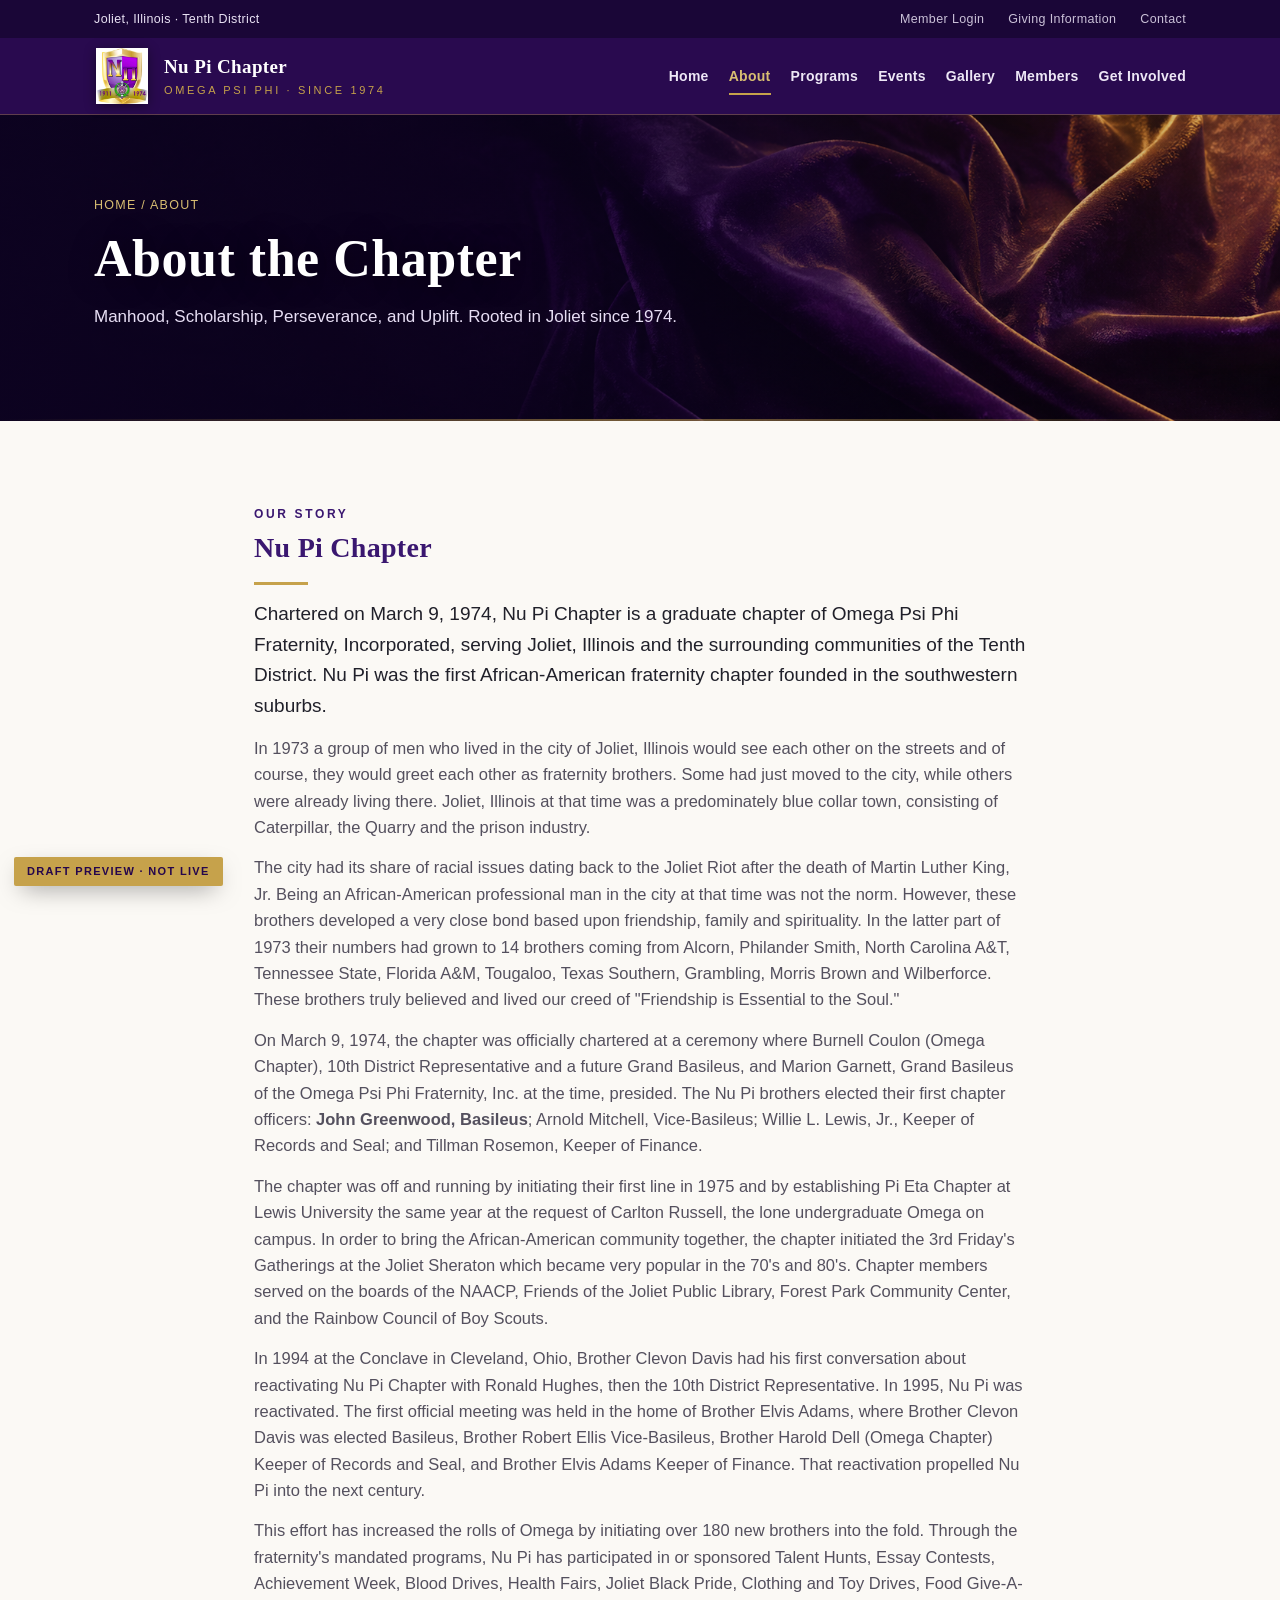
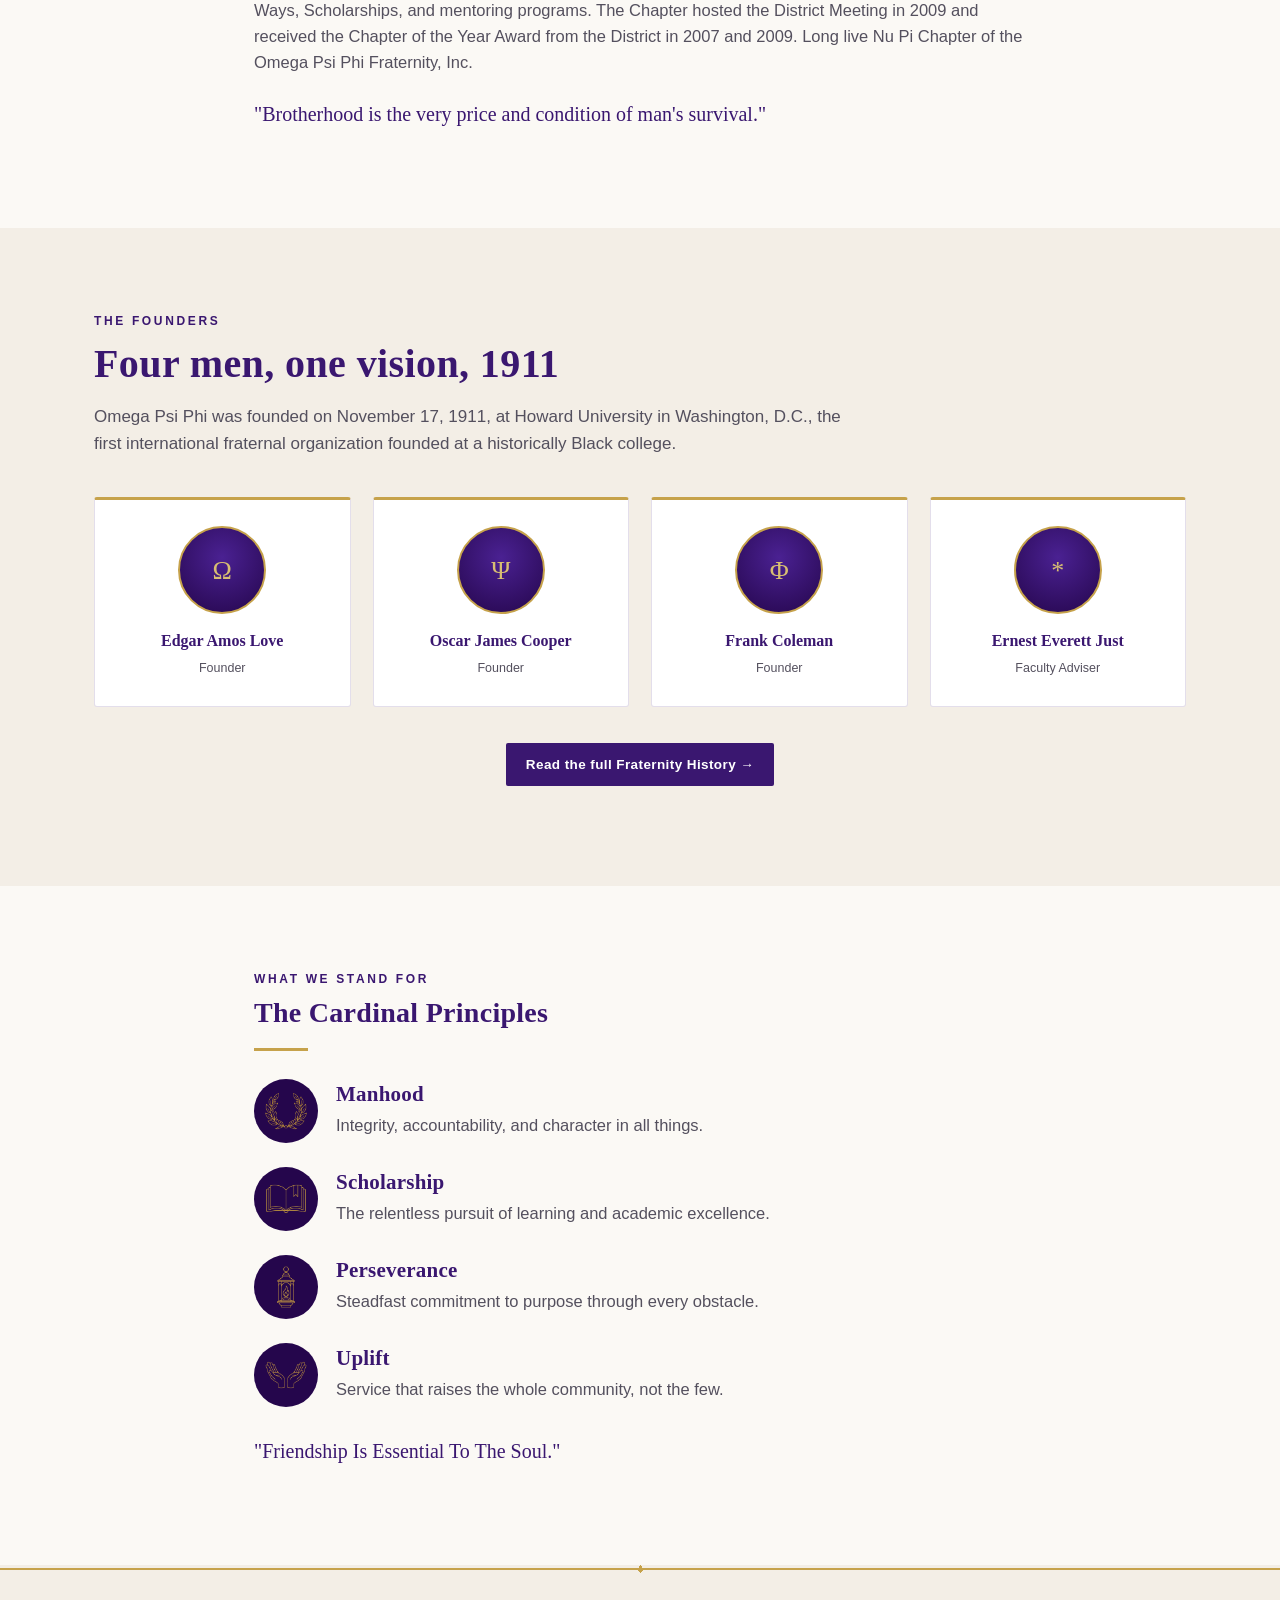
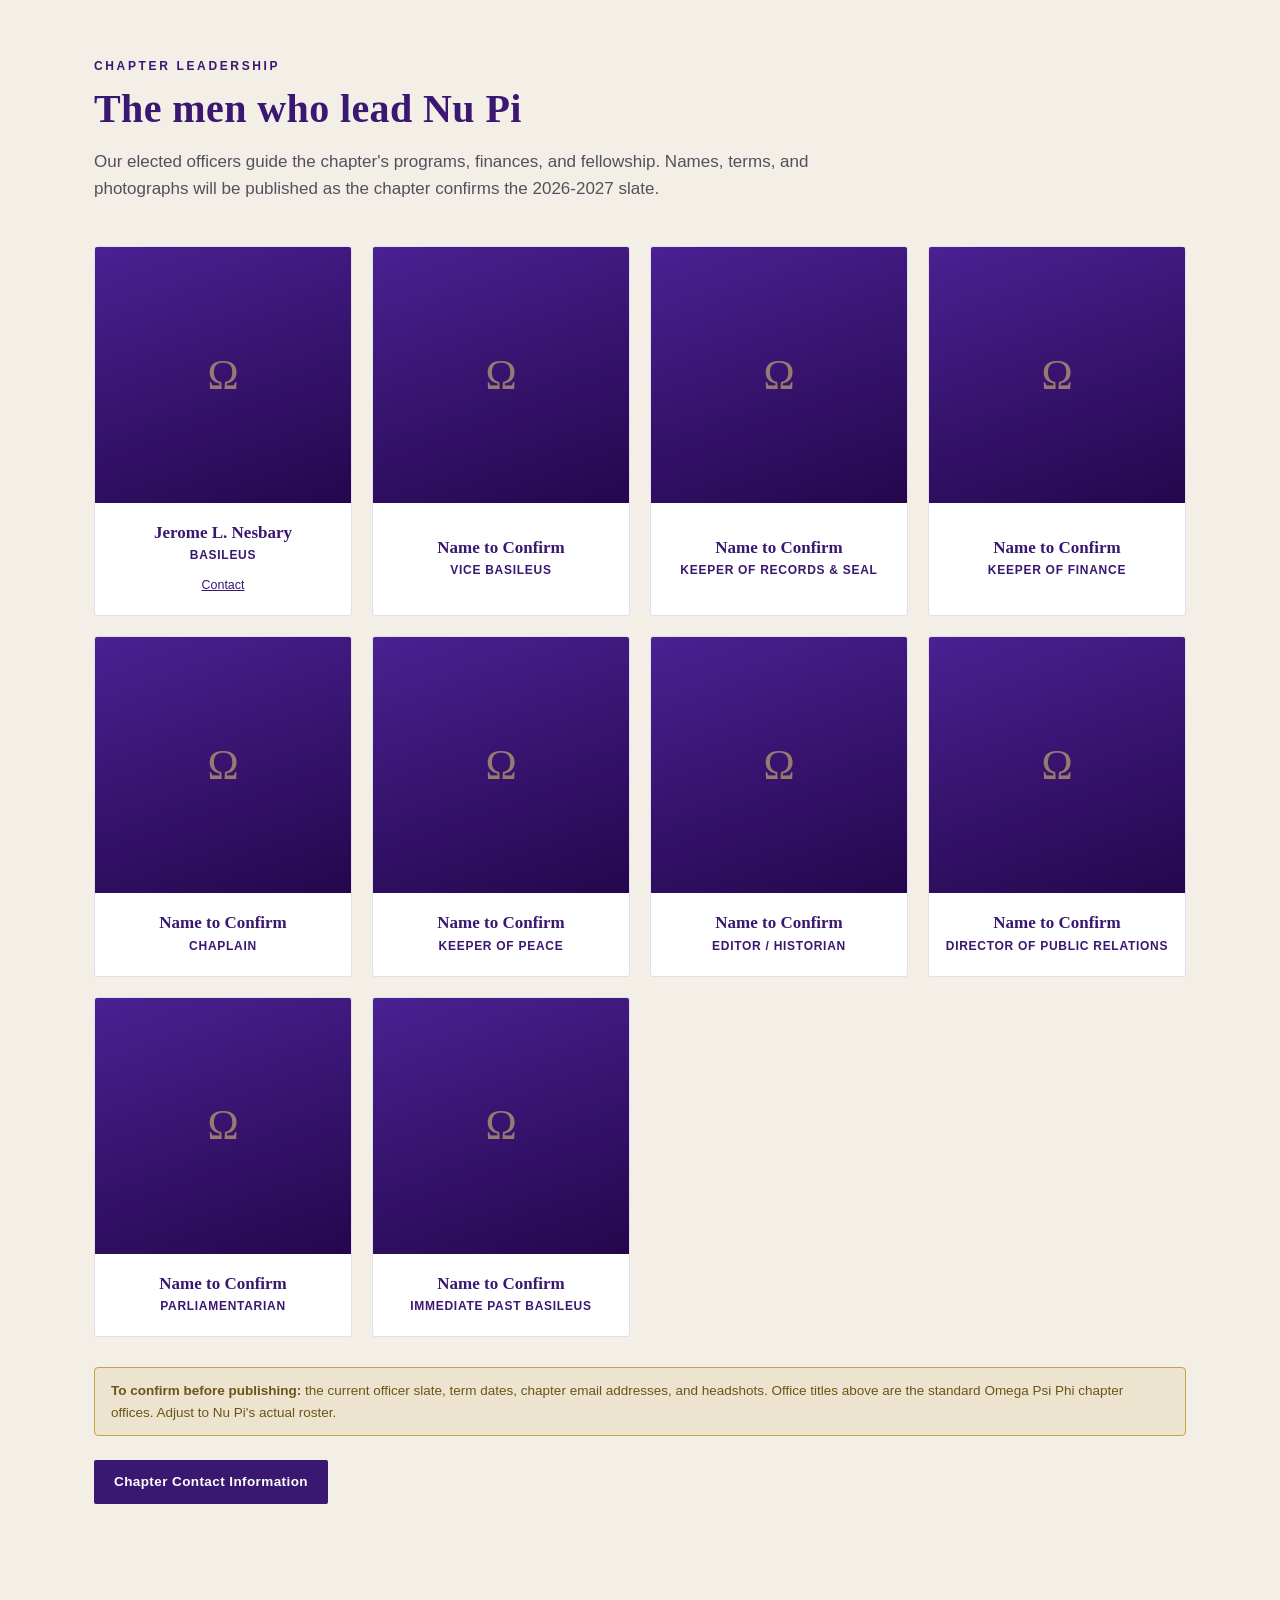
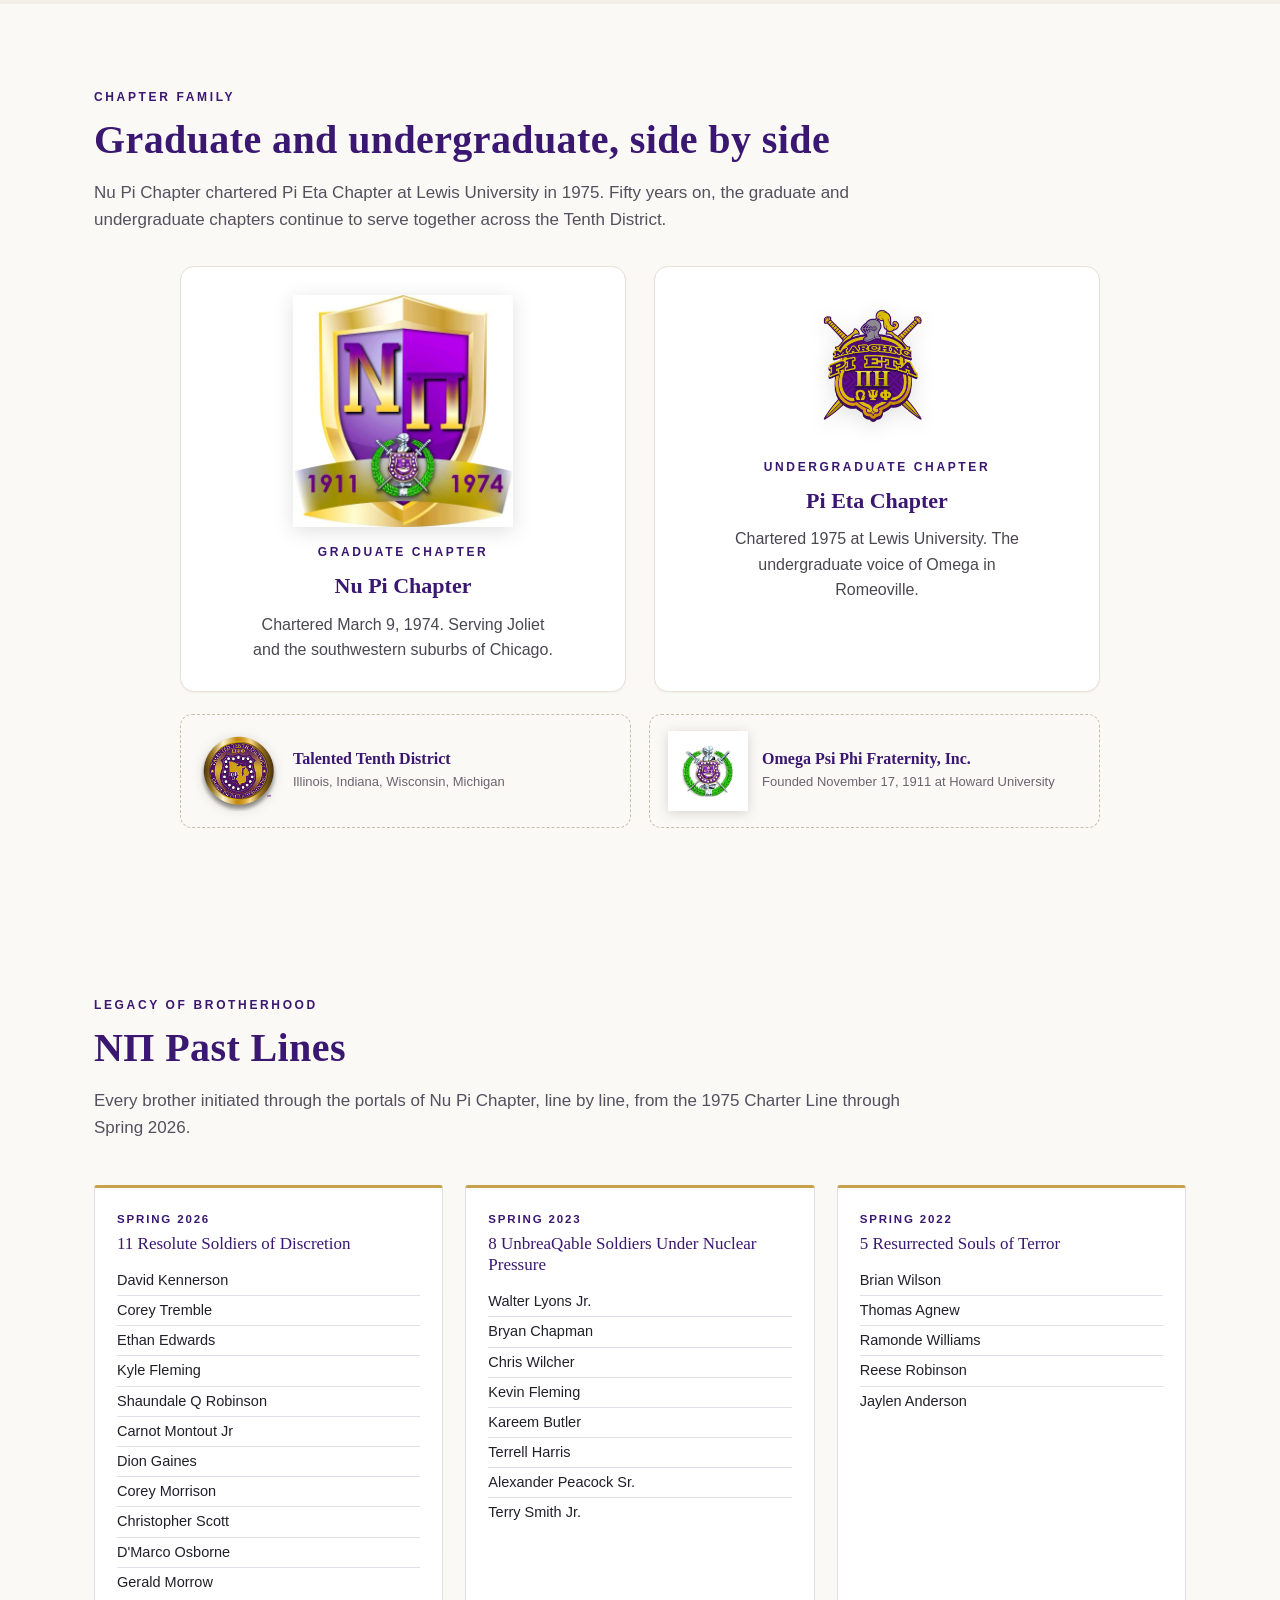
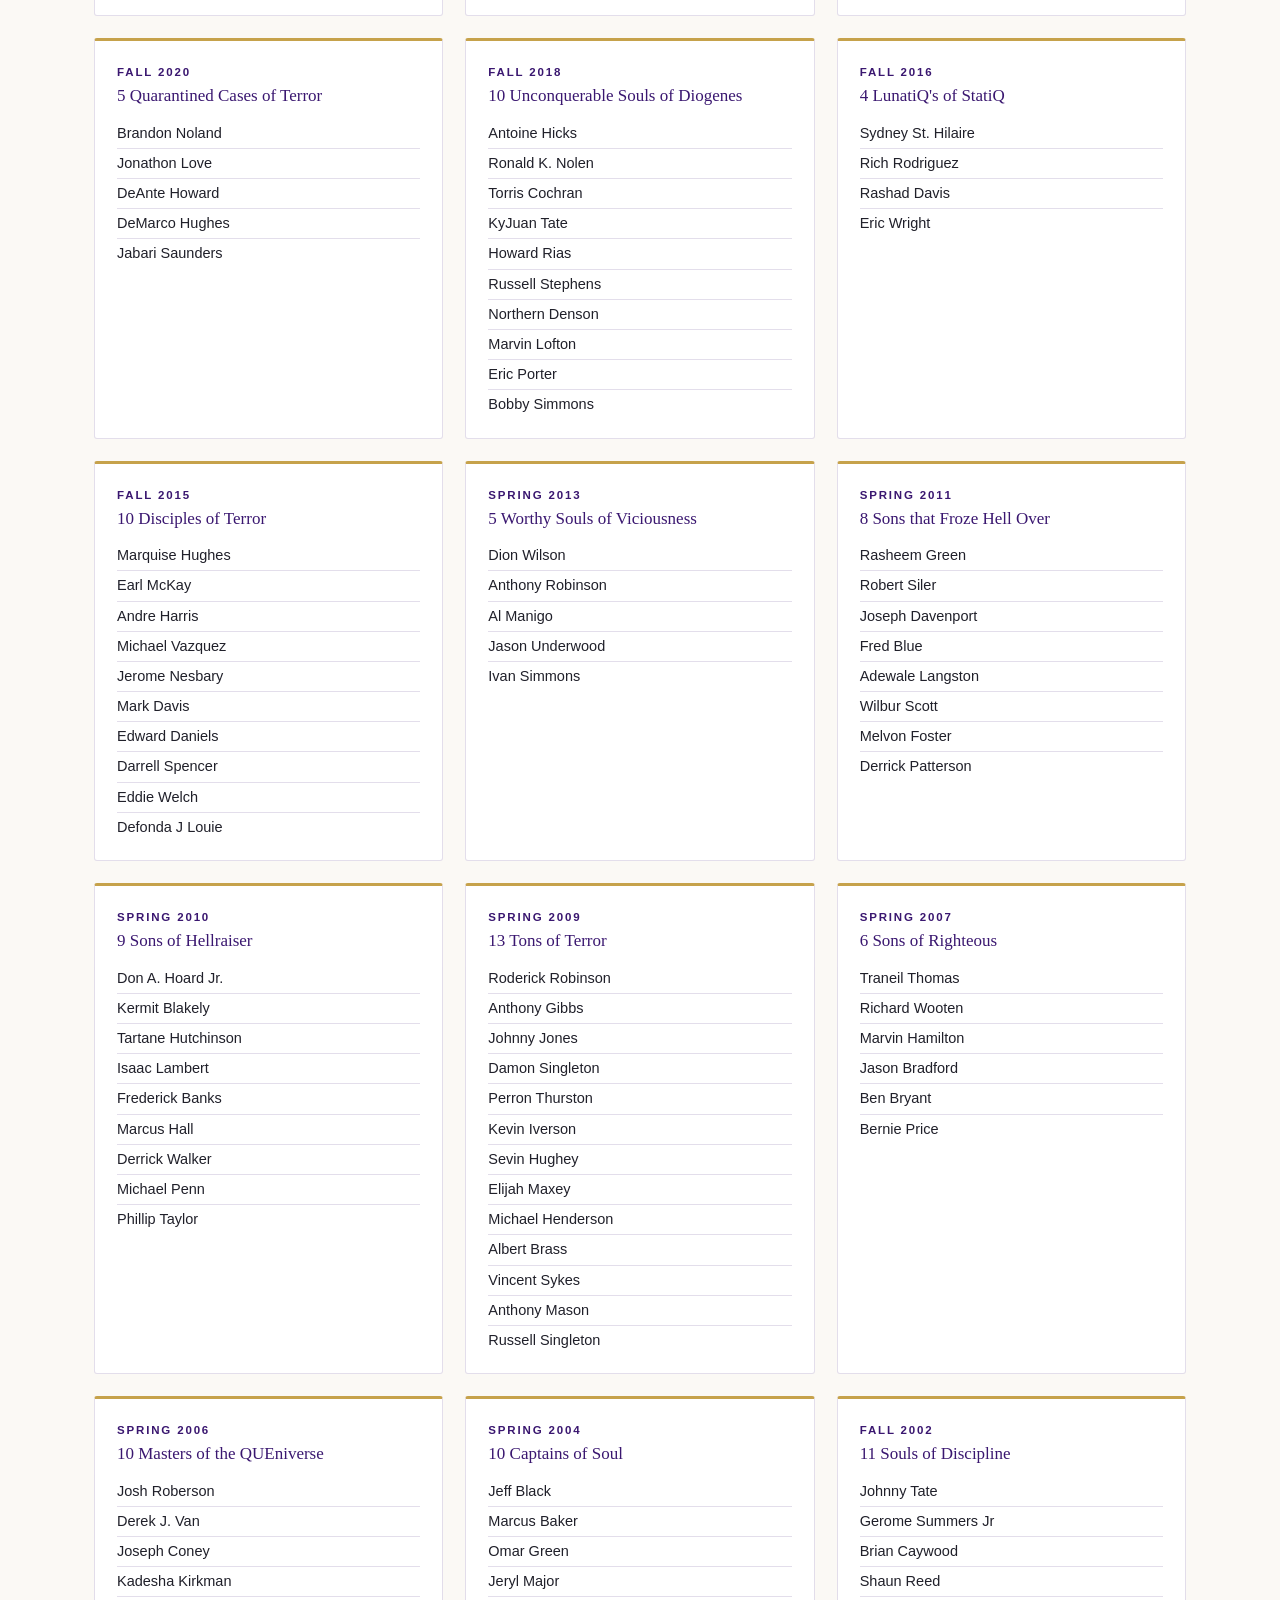
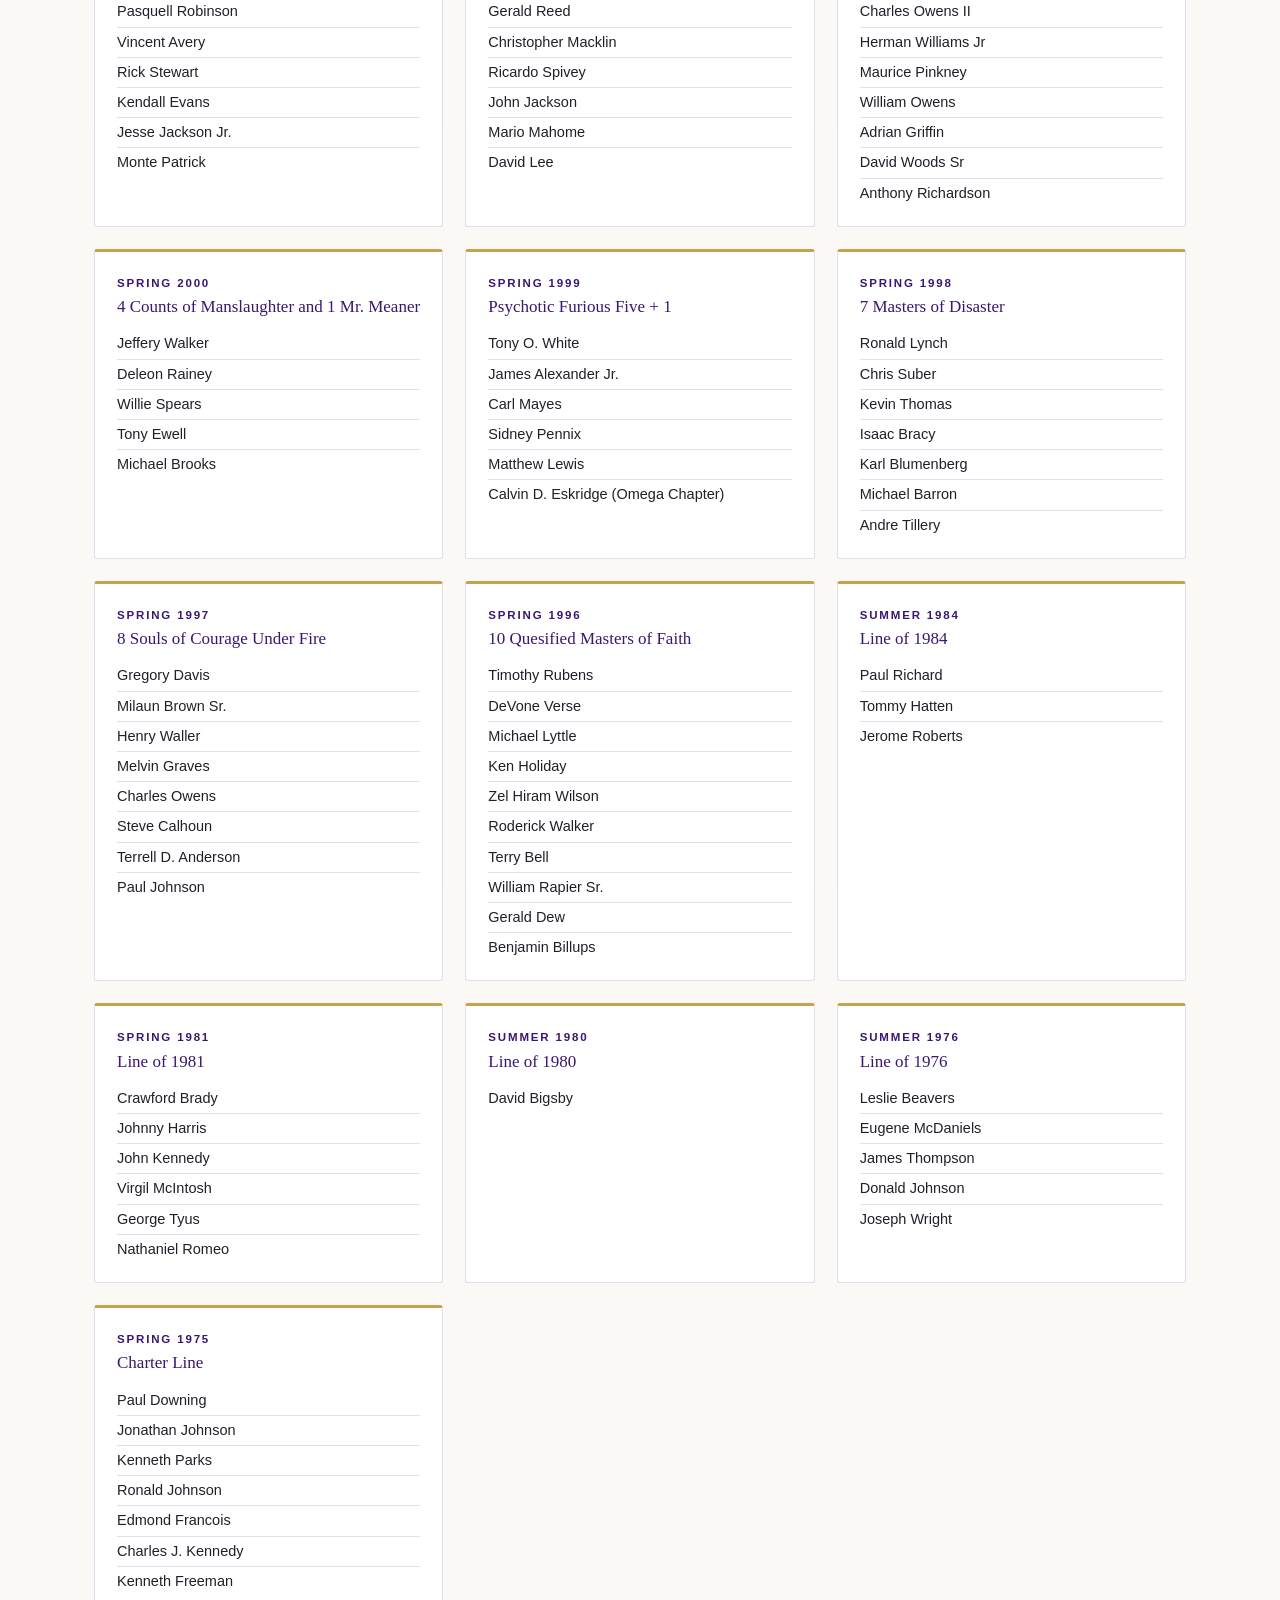
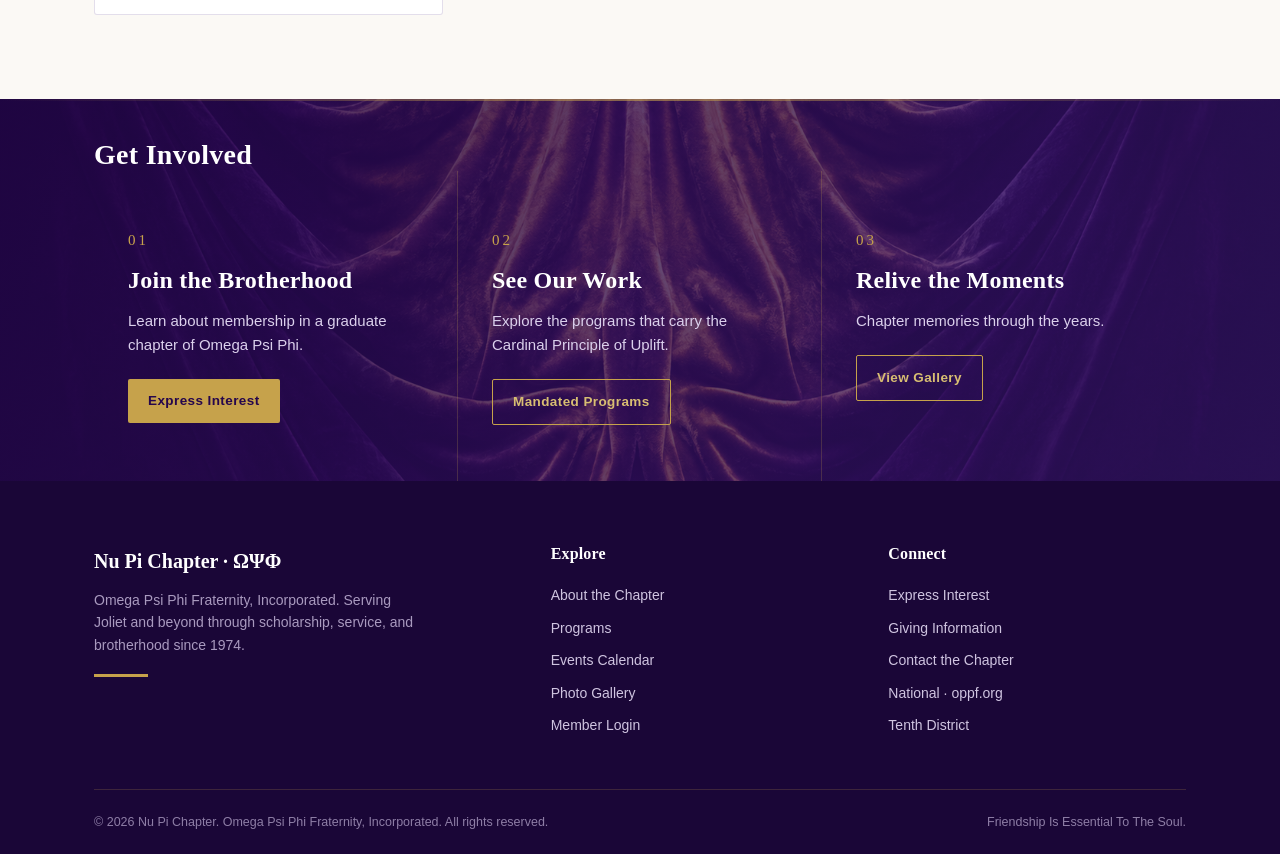
==== commit 92db05bc: "Add official chapter logos (Nu Pi shield header, Chapter Family, JCCL giving)" ====
--- a/about.html
+++ b/about.html
@@ -34,7 +34,7 @@
 
 <header class="site"><div class="wrap bar">
   <a class="brand" href="index.html">
-    <span class="crest"><span>&#937;&#936;&#934;</span></span>
+    <img class="brand-mark" src="assets/logos/nupi-shield-192.png" alt="Nu Pi Chapter shield" width="56" height="56">
     <span class="txt"><b>Nu Pi Chapter</b><small>Omega Psi Phi · Since 1974</small></span>
   </a>
   <button class="navtoggle" type="button" aria-label="Open menu" aria-controls="primary-nav" aria-expanded="false"><span aria-hidden="true">&#9776;</span></button>
@@ -128,6 +128,39 @@
   </div>
   <div class="pnote"><b>To confirm before publishing:</b> the current officer slate, term dates, chapter email addresses, and headshots. Office titles above are the standard Omega Psi Phi chapter offices. Adjust to Nu Pi's actual roster.</div>
   <p style="margin-top:24px"><a class="btn btn-purple" href="get-involved.html#contact">Chapter Contact Information</a></p>
+</div></section>
+
+<!-- Chapter Family -->
+<section class="block"><div class="wrap">
+  <div class="kicker-head" style="max-width:820px">
+    <div class="eyebrow">Chapter Family</div>
+    <h2>Graduate and undergraduate, side by side</h2>
+    <p>Nu Pi Chapter chartered Pi Eta Chapter at Lewis University in 1975. Fifty years on, the graduate and undergraduate chapters continue to serve together across the Tenth District.</p>
+  </div>
+  <div class="family">
+    <div class="family-card">
+      <img src="assets/logos/nupi-shield.png" alt="Nu Pi Chapter shield" width="220" height="232" loading="lazy">
+      <div class="eyebrow">Graduate Chapter</div>
+      <b>Nu Pi Chapter</b>
+      <p>Chartered March 9, 1974. Serving Joliet and the southwestern suburbs of Chicago.</p>
+    </div>
+    <div class="family-card">
+      <img src="assets/logos/pieta-shield.png" alt="Pi Eta Chapter shield" width="220" height="147" loading="lazy">
+      <div class="eyebrow">Undergraduate Chapter</div>
+      <b>Pi Eta Chapter</b>
+      <p>Chartered 1975 at Lewis University. The undergraduate voice of Omega in Romeoville.</p>
+    </div>
+  </div>
+  <div class="family-context">
+    <div class="fc-card">
+      <img src="assets/logos/tenth-district.png" alt="Talented Tenth District medallion" width="80" height="80" loading="lazy">
+      <div><b>Talented Tenth District</b><span>Illinois, Indiana, Wisconsin, Michigan</span></div>
+    </div>
+    <div class="fc-card">
+      <img src="assets/logos/omega-national.png" alt="Omega Psi Phi Fraternity shield" width="80" height="80" loading="lazy">
+      <div><b>Omega Psi Phi Fraternity, Inc.</b><span>Founded November 17, 1911 at Howard University</span></div>
+    </div>
+  </div>
 </div></section>
 
 <!-- ΝΠ Past Lines -->
--- a/styles.css
+++ b/styles.css
@@ -37,6 +37,8 @@
 .brand{display:flex;align-items:center;gap:14px;color:#fff}
 .crest{width:52px;height:52px;border-radius:50%;border:2px solid var(--gold);display:grid;place-items:center;background:radial-gradient(circle at 50% 35%,#4A2192,#25064C);flex:0 0 auto}
 .crest span{font-family:var(--serif);font-size:16px;font-weight:600;letter-spacing:-.5px;color:var(--gold-bright);line-height:1;transform:translateY(1px)}
+.brand-mark{width:56px;height:56px;object-fit:contain;flex:0 0 auto;filter:drop-shadow(0 2px 6px rgba(0,0,0,.45))}
+@media (max-width:640px){.brand-mark{width:44px;height:44px}}
 .brand .txt b{display:block;font-family:var(--serif);font-size:19px;letter-spacing:.02em;color:#fff}
 .brand .txt small{display:block;font-size:11px;letter-spacing:.24em;text-transform:uppercase;color:var(--gold)}
 nav.main{display:flex;align-items:center;gap:26px}
@@ -366,6 +368,16 @@
 /* Event date-pending state */
 .event .top .date-pending{font-size:16px;font-weight:700;color:#D8BE72}
 
+/* ========== Social media strip ========== */
+.socials{display:flex;align-items:center;justify-content:center;gap:14px;flex-wrap:wrap;padding:28px 24px 0}
+.socials .label{font-family:var(--sans);font-size:12px;letter-spacing:.18em;text-transform:uppercase;color:var(--gold);margin-right:8px}
+.socials a{width:44px;height:44px;border-radius:50%;background:rgba(255,255,255,.08);border:1px solid rgba(198,162,75,.35);display:grid;place-items:center;color:#EDE7F6;transition:background .18s,border-color .18s,transform .18s;text-decoration:none}
+.socials a:hover,.socials a:focus-visible{background:var(--gold);border-color:var(--gold);color:#25064C;transform:translateY(-2px);outline:none}
+.socials a svg{display:block;width:22px;height:22px}
+footer.site .socials{padding:0 0 28px}
+footer.site .socials a{background:rgba(198,162,75,.12);border-color:rgba(198,162,75,.28);color:#EDE7F6}
+footer.site .socials a:hover{background:var(--gold);color:#25064C}
+
 /* ========== Member login gate ========== */
 .login-card{max-width:480px;margin:0 auto;background:#fff;border:1px solid var(--line);border-top:3px solid var(--gold);border-radius:3px;padding:40px 40px 32px;box-shadow:0 24px 60px -40px rgba(37,6,76,.5)}
 .login-card h2{color:var(--purple);font-size:26px;text-align:center;margin-bottom:6px}
@@ -480,3 +492,30 @@
   .profile dl{grid-template-columns:1fr;gap:4px 0}
   .profile dt{margin-top:14px}
 }
+
+/* Chapter Family (About page) */
+.family{display:grid;grid-template-columns:repeat(2,minmax(0,1fr));gap:28px;margin-top:32px;max-width:920px;margin-left:auto;margin-right:auto}
+.family-card{background:#fff;border:1px solid #E7E1D6;border-radius:14px;padding:28px 24px;text-align:center;box-shadow:0 1px 2px rgba(0,0,0,.04)}
+.family-card img{display:block;margin:0 auto 16px;max-width:100%;height:auto;filter:drop-shadow(0 4px 10px rgba(0,0,0,.12))}
+.family-card .eyebrow{margin-bottom:6px}
+.family-card b{display:block;font-family:var(--serif);font-size:22px;color:var(--purple);margin-bottom:8px}
+.family-card p{color:#4b4750;max-width:34ch;margin:0 auto}
+.family-context{display:grid;grid-template-columns:repeat(2,minmax(0,1fr));gap:18px;margin-top:22px;max-width:920px;margin-left:auto;margin-right:auto}
+.fc-card{display:flex;align-items:center;gap:14px;background:transparent;border:1px dashed #C7BEA8;border-radius:12px;padding:16px 18px}
+.fc-card img{flex:0 0 auto;filter:drop-shadow(0 2px 6px rgba(0,0,0,.15))}
+.fc-card b{display:block;font-family:var(--serif);color:var(--purple);font-size:16px;line-height:1.2}
+.fc-card span{display:block;color:#6b6470;font-size:13px;margin-top:4px}
+@media (max-width:720px){
+  .family{grid-template-columns:1fr;gap:20px}
+  .family-context{grid-template-columns:1fr}
+}
+
+/* JCCL giving callout */
+.jccl-callout{display:flex;align-items:center;gap:24px;background:#fff;border:1px solid #E7E1D6;border-left:4px solid var(--purple);border-radius:12px;padding:22px 26px;margin-top:26px;max-width:940px;margin-left:auto;margin-right:auto;box-shadow:0 1px 2px rgba(0,0,0,.04)}
+.jccl-callout img{flex:0 0 auto;border-radius:8px}
+.jccl-callout .eyebrow{margin-bottom:4px}
+.jccl-callout h3{font-family:var(--serif);color:var(--purple);font-size:22px;margin:4px 0 8px}
+.jccl-callout p{color:#4b4750;margin:0}
+@media (max-width:720px){
+  .jccl-callout{flex-direction:column;text-align:center;padding:22px}
+}
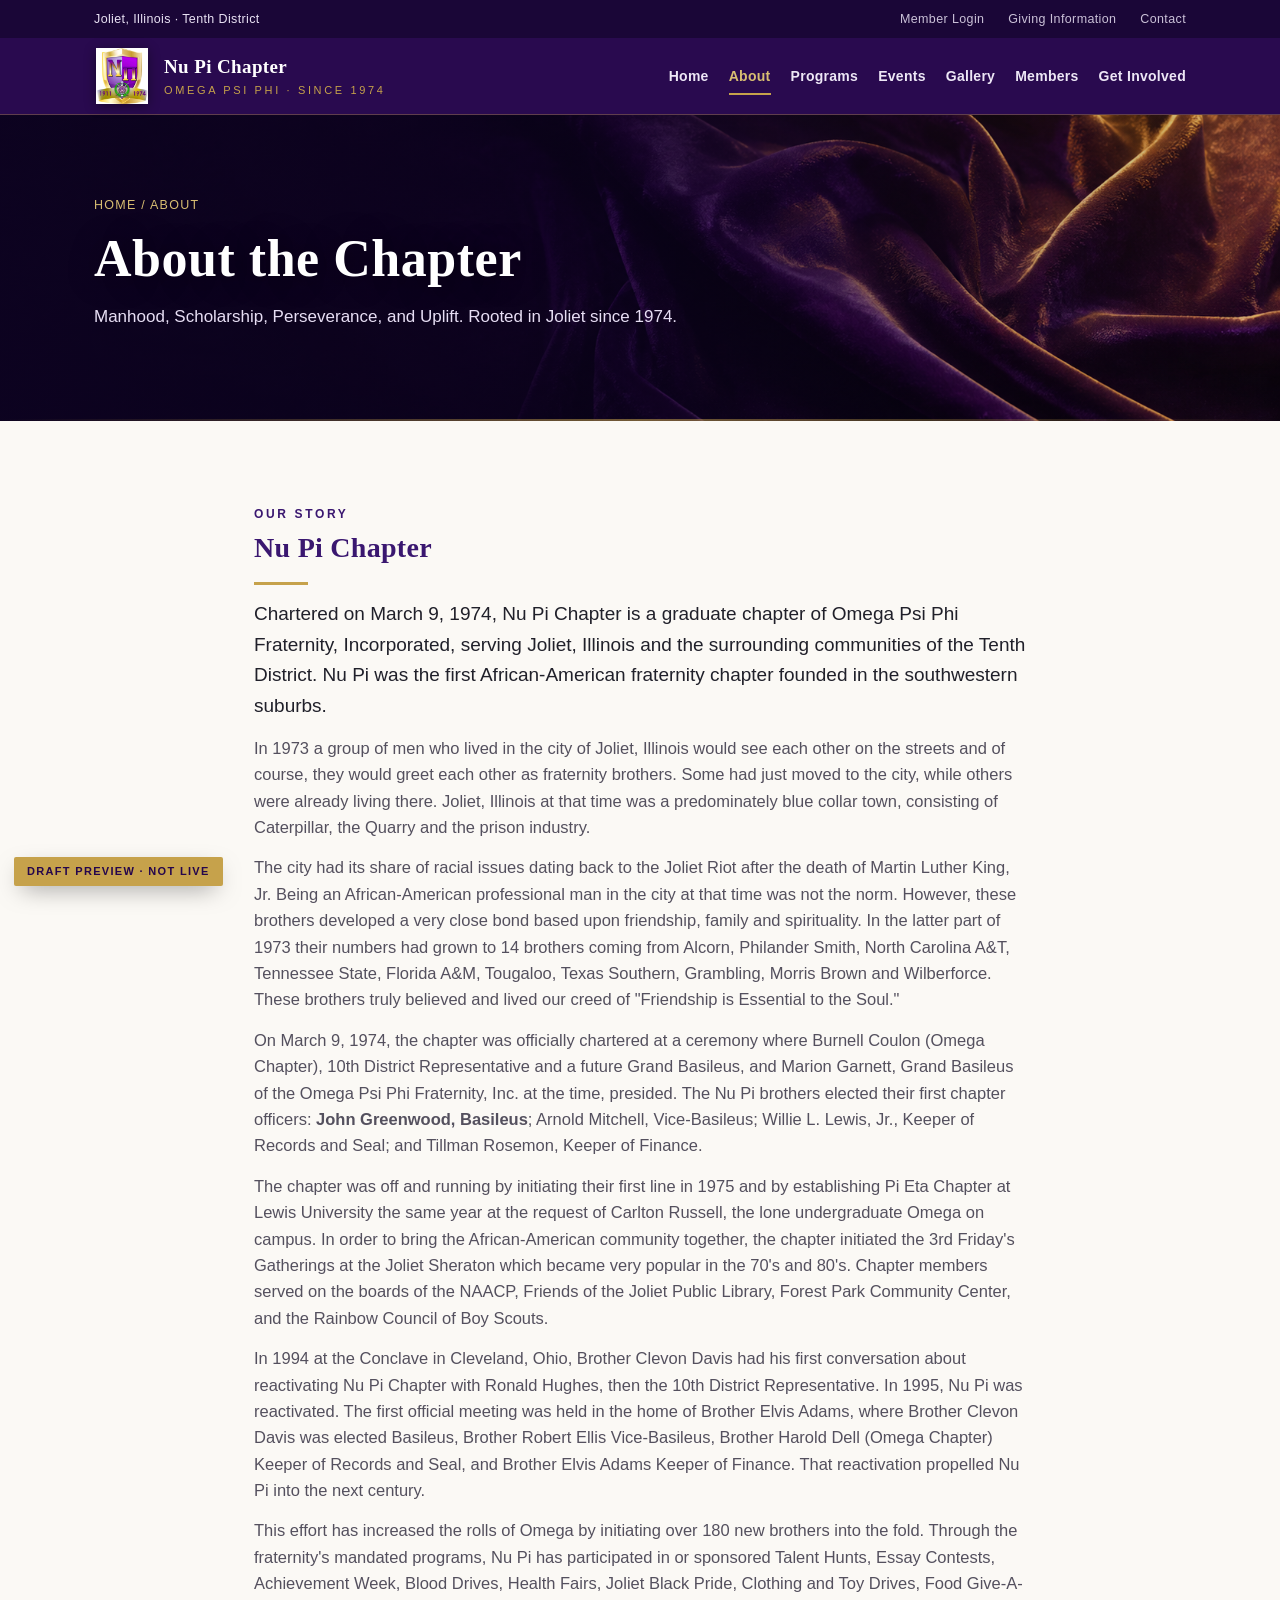
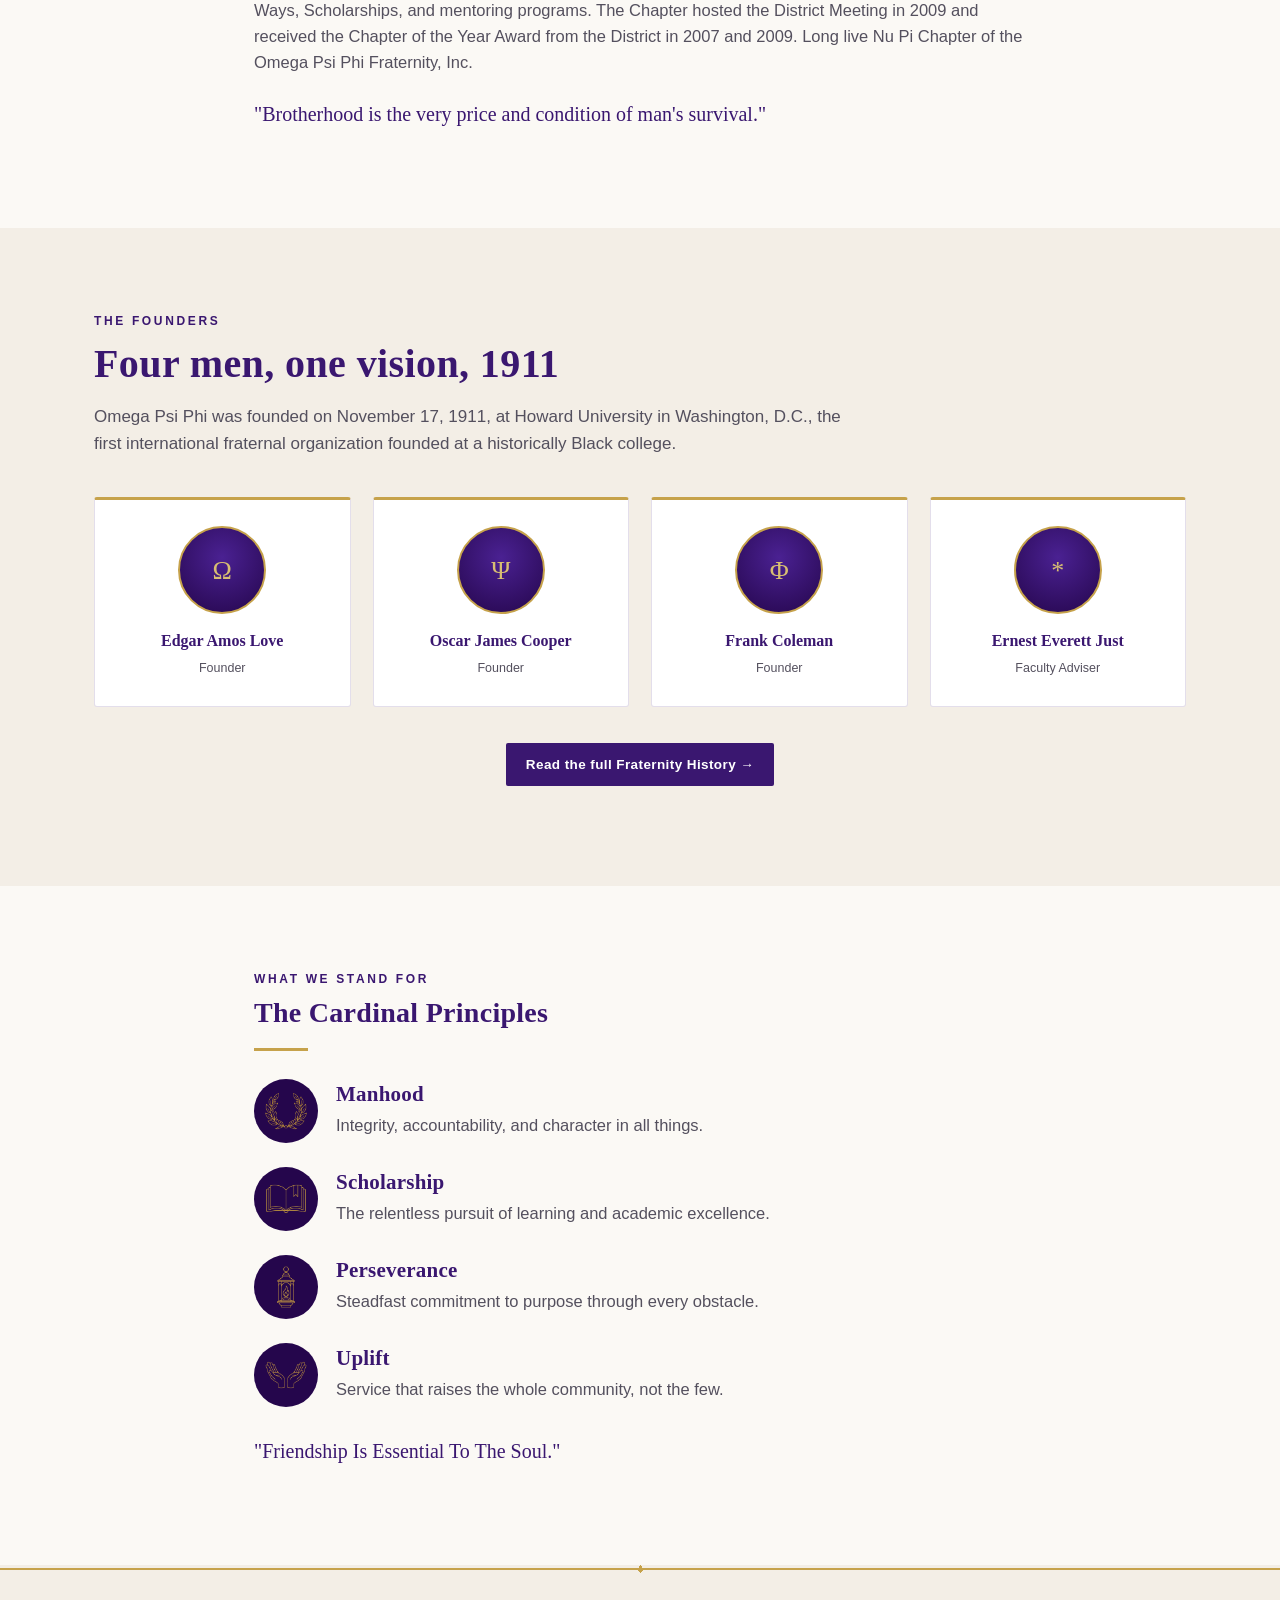
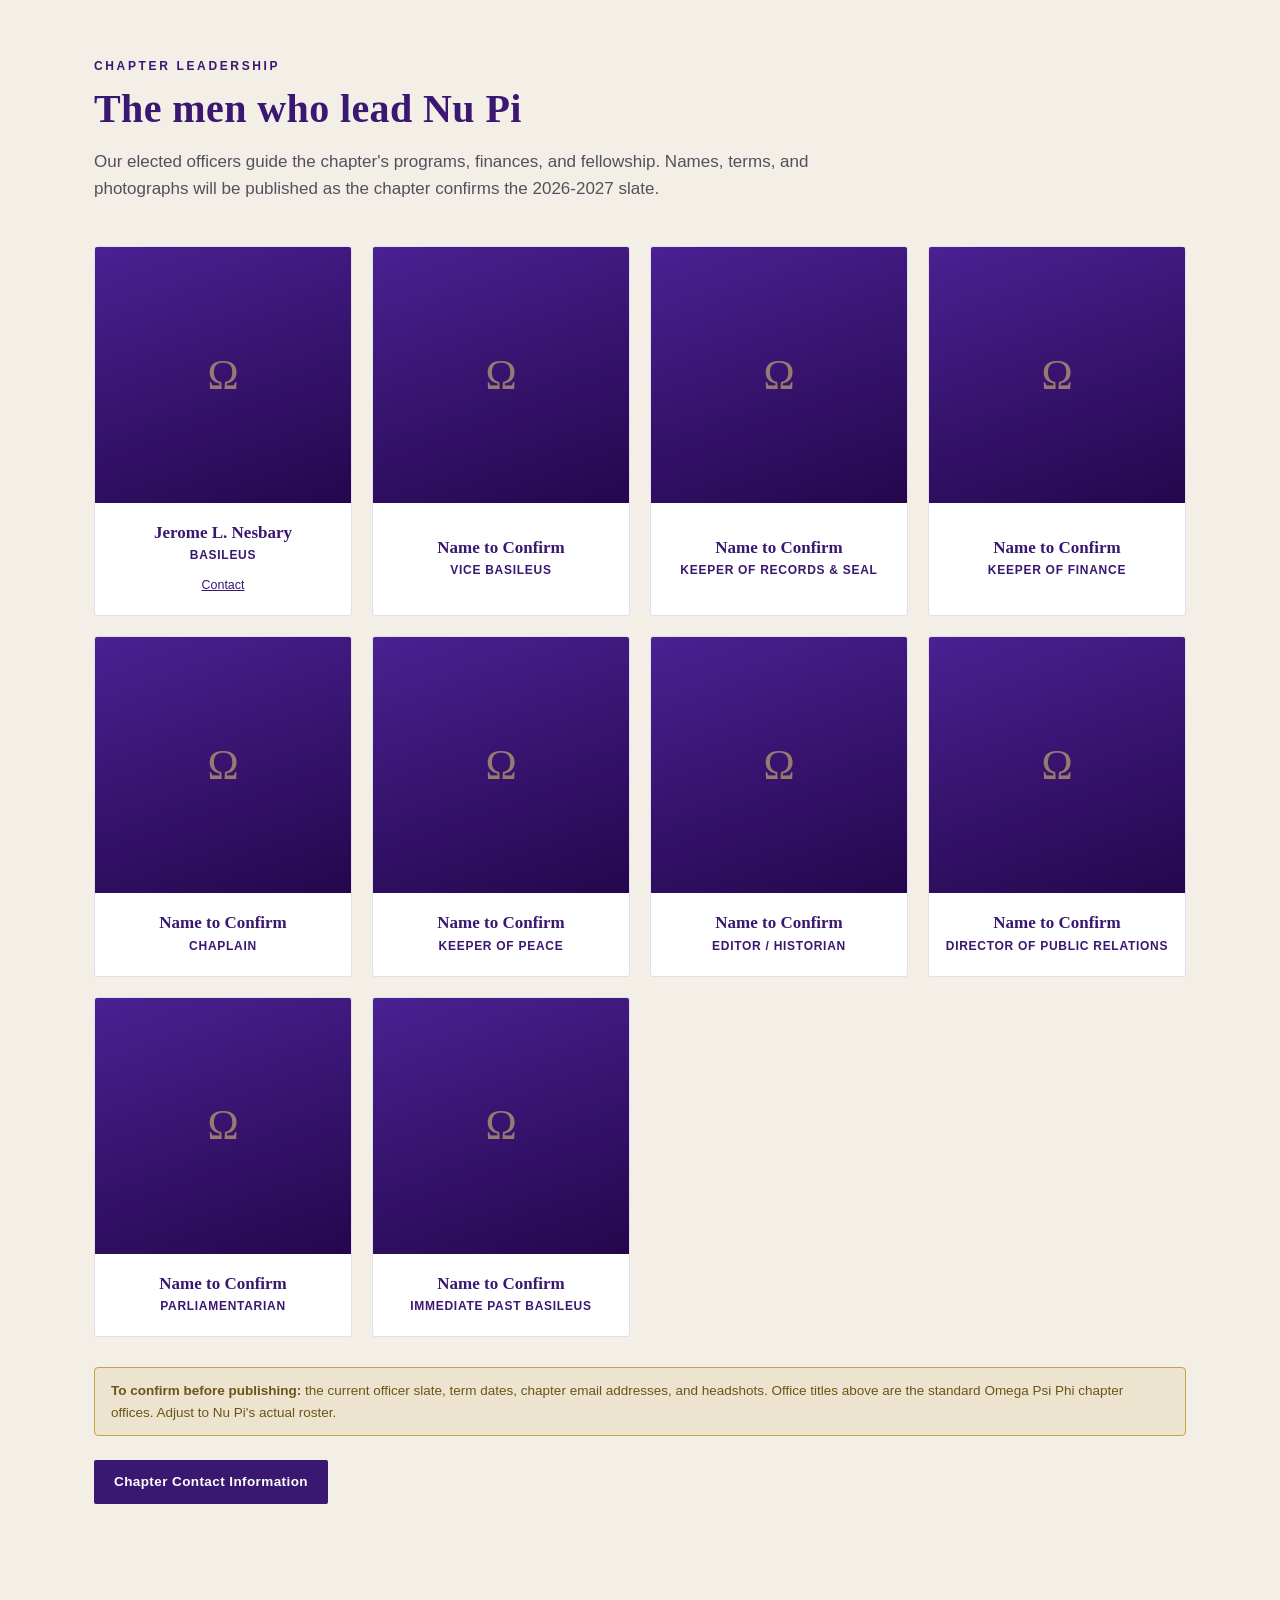
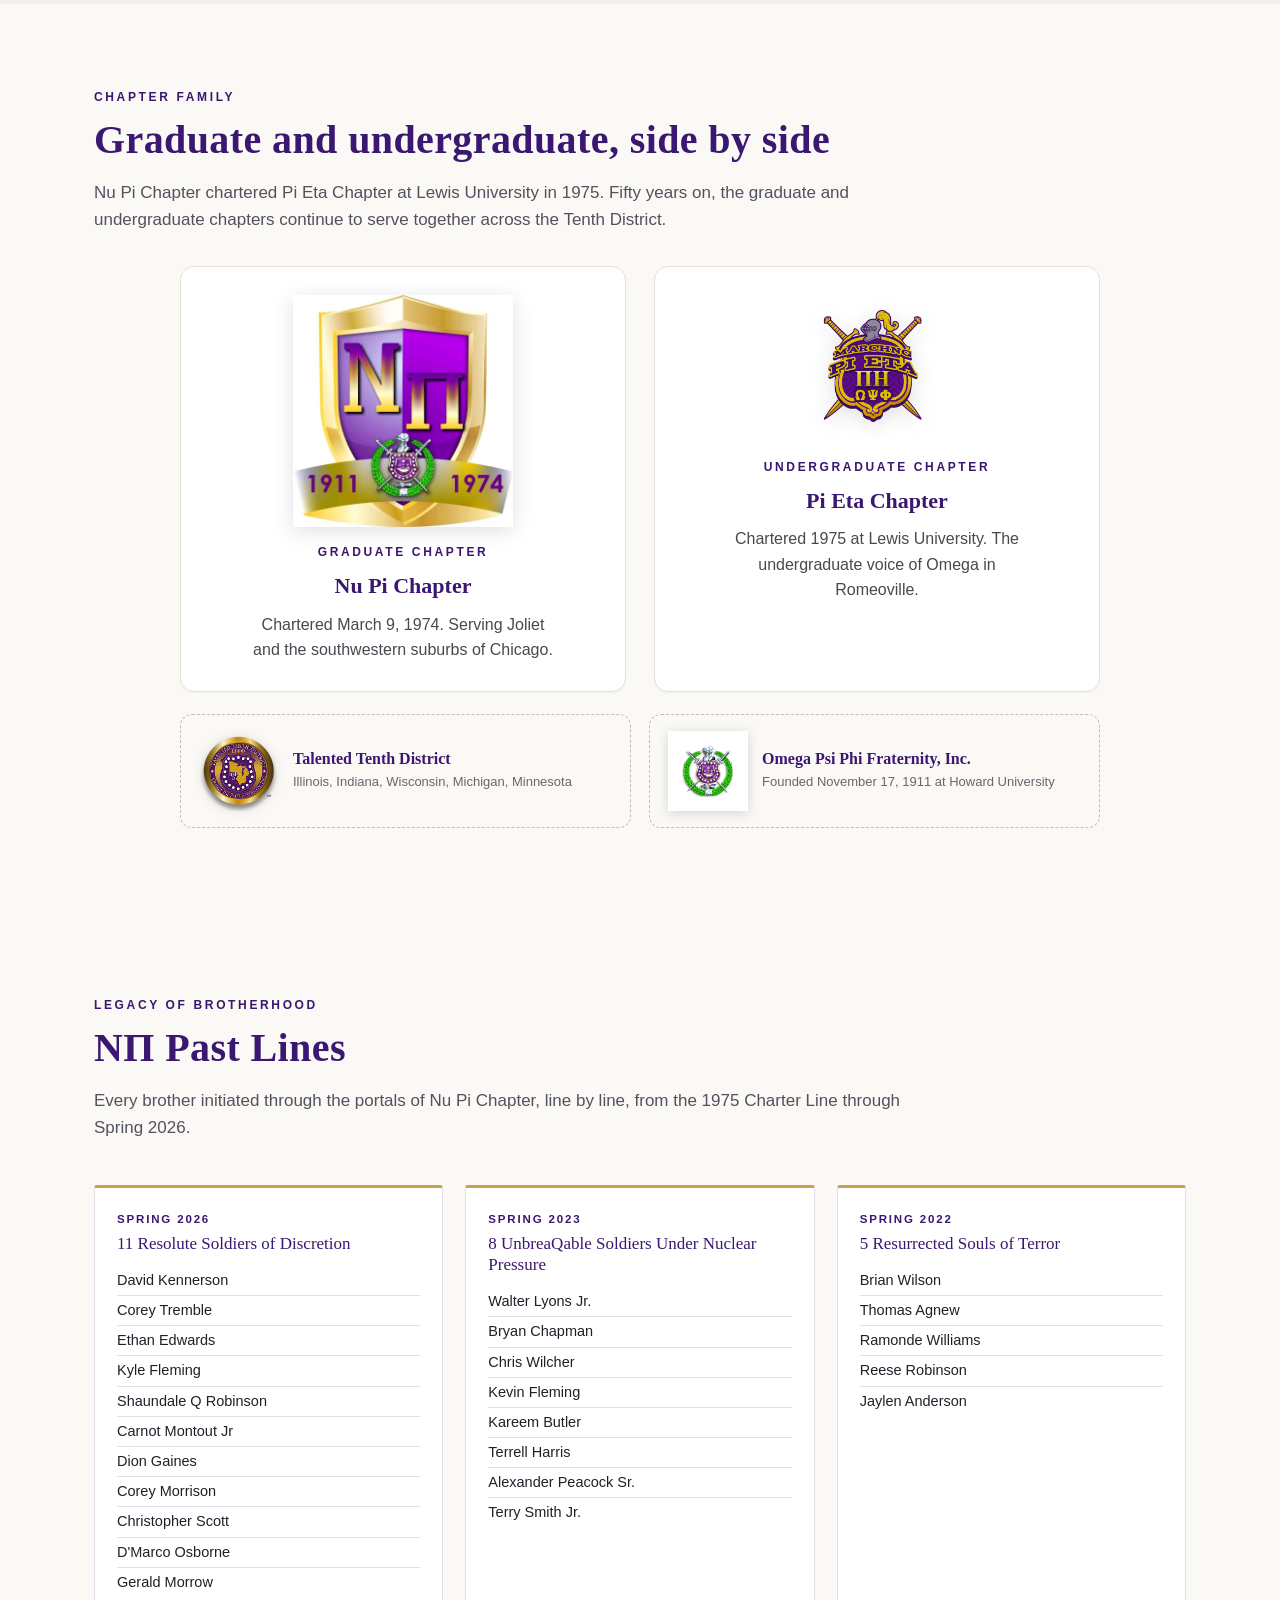
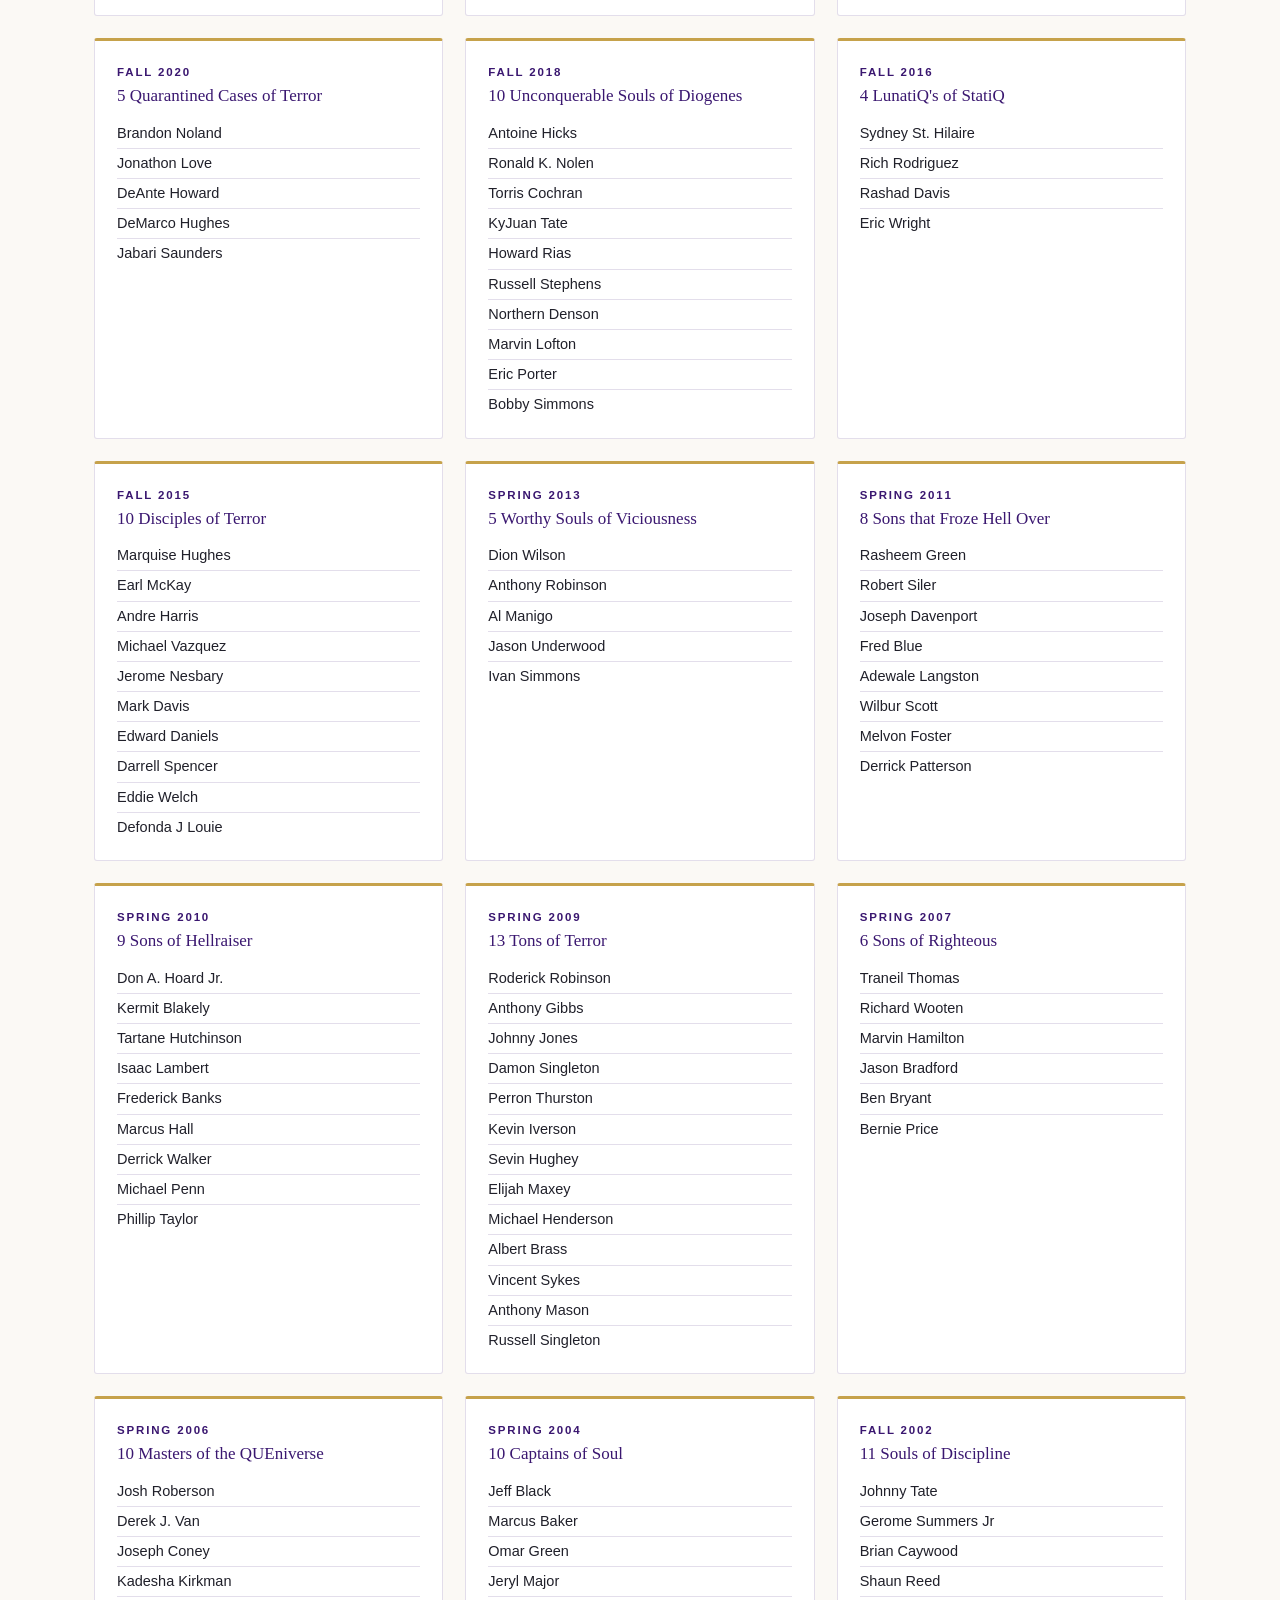
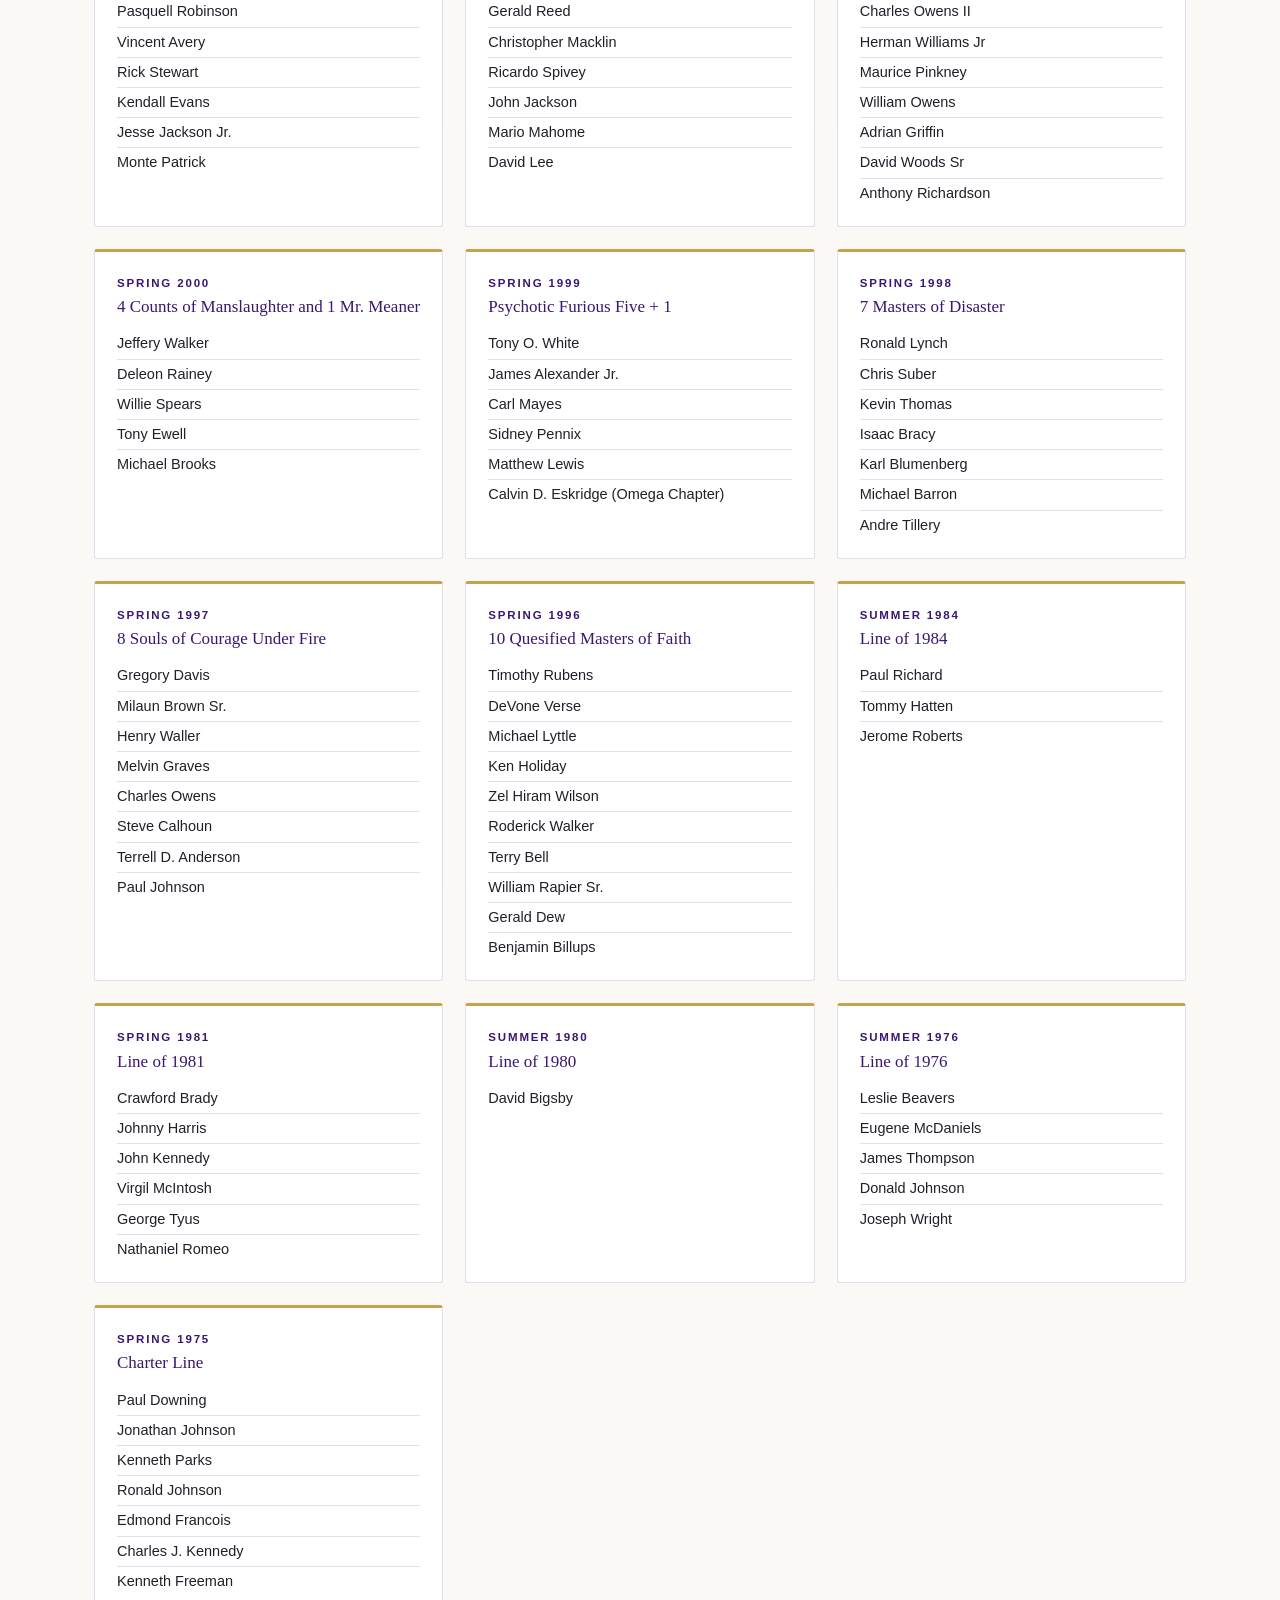
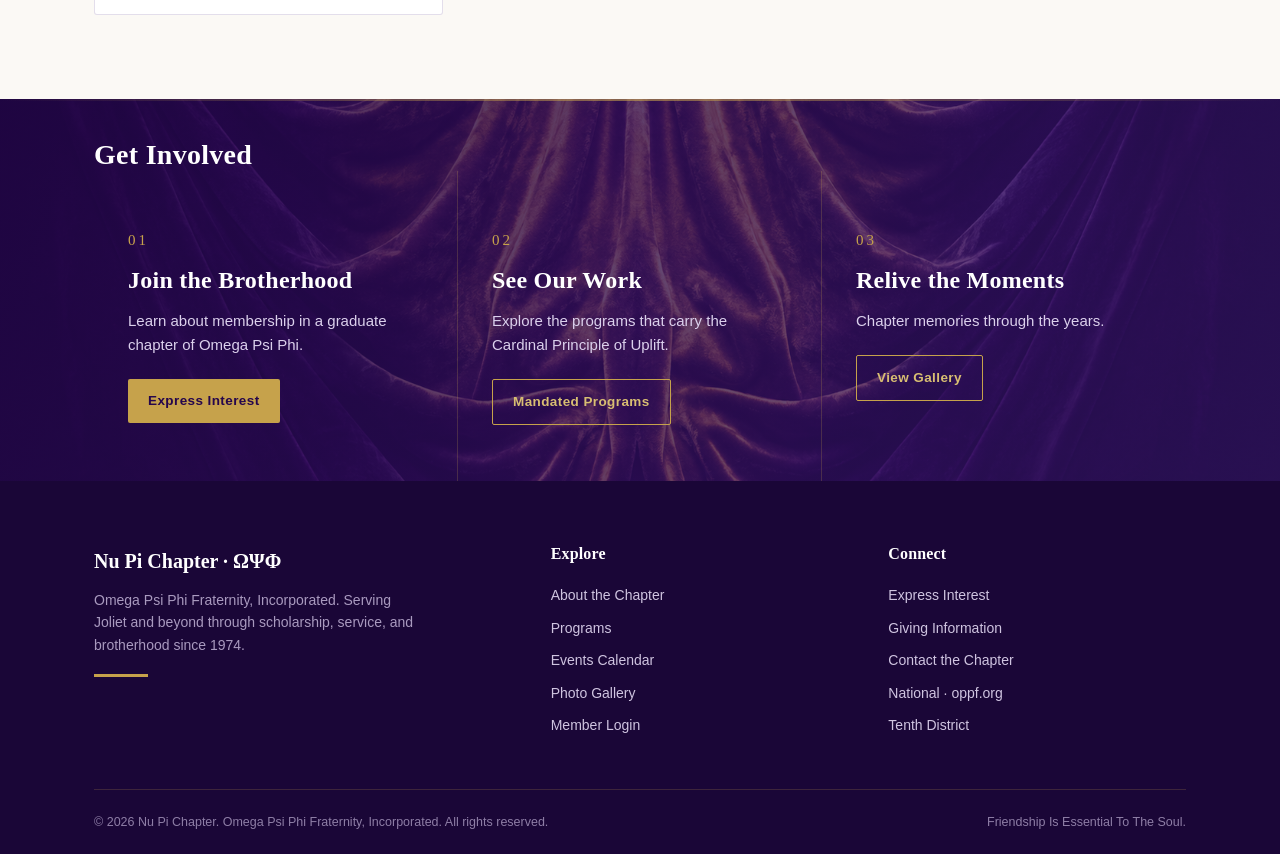
==== commit 1d5f612b: "Add official chapter logos (Nu Pi shield header, Chapter Family, JCCL giving)" ====
--- a/about.html
+++ b/about.html
@@ -154,7 +154,7 @@
   <div class="family-context">
     <div class="fc-card">
       <img src="assets/logos/tenth-district.png" alt="Talented Tenth District medallion" width="80" height="80" loading="lazy">
-      <div><b>Talented Tenth District</b><span>Illinois, Indiana, Wisconsin, Michigan</span></div>
+      <div><b>Talented Tenth District</b><span>Illinois, Indiana, Wisconsin, Michigan, Minnesota</span></div>
     </div>
     <div class="fc-card">
       <img src="assets/logos/omega-national.png" alt="Omega Psi Phi Fraternity shield" width="80" height="80" loading="lazy">
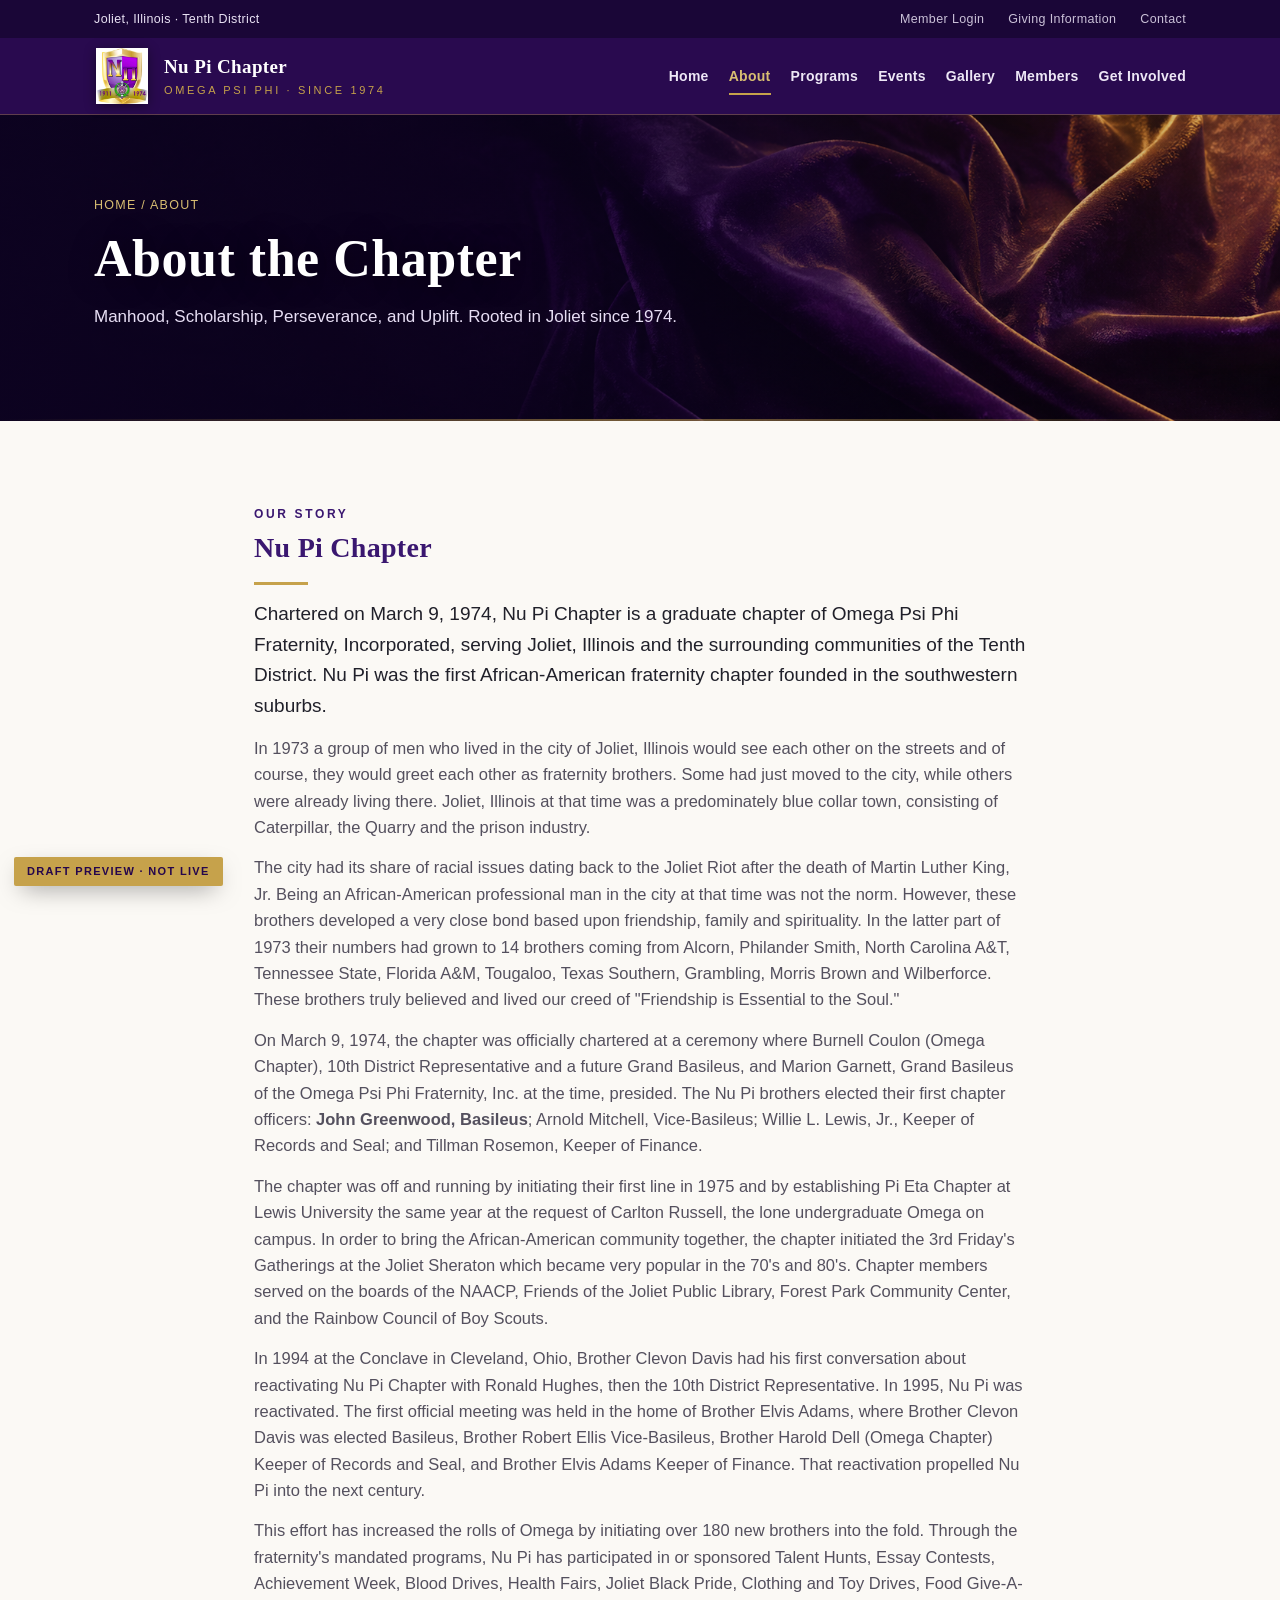
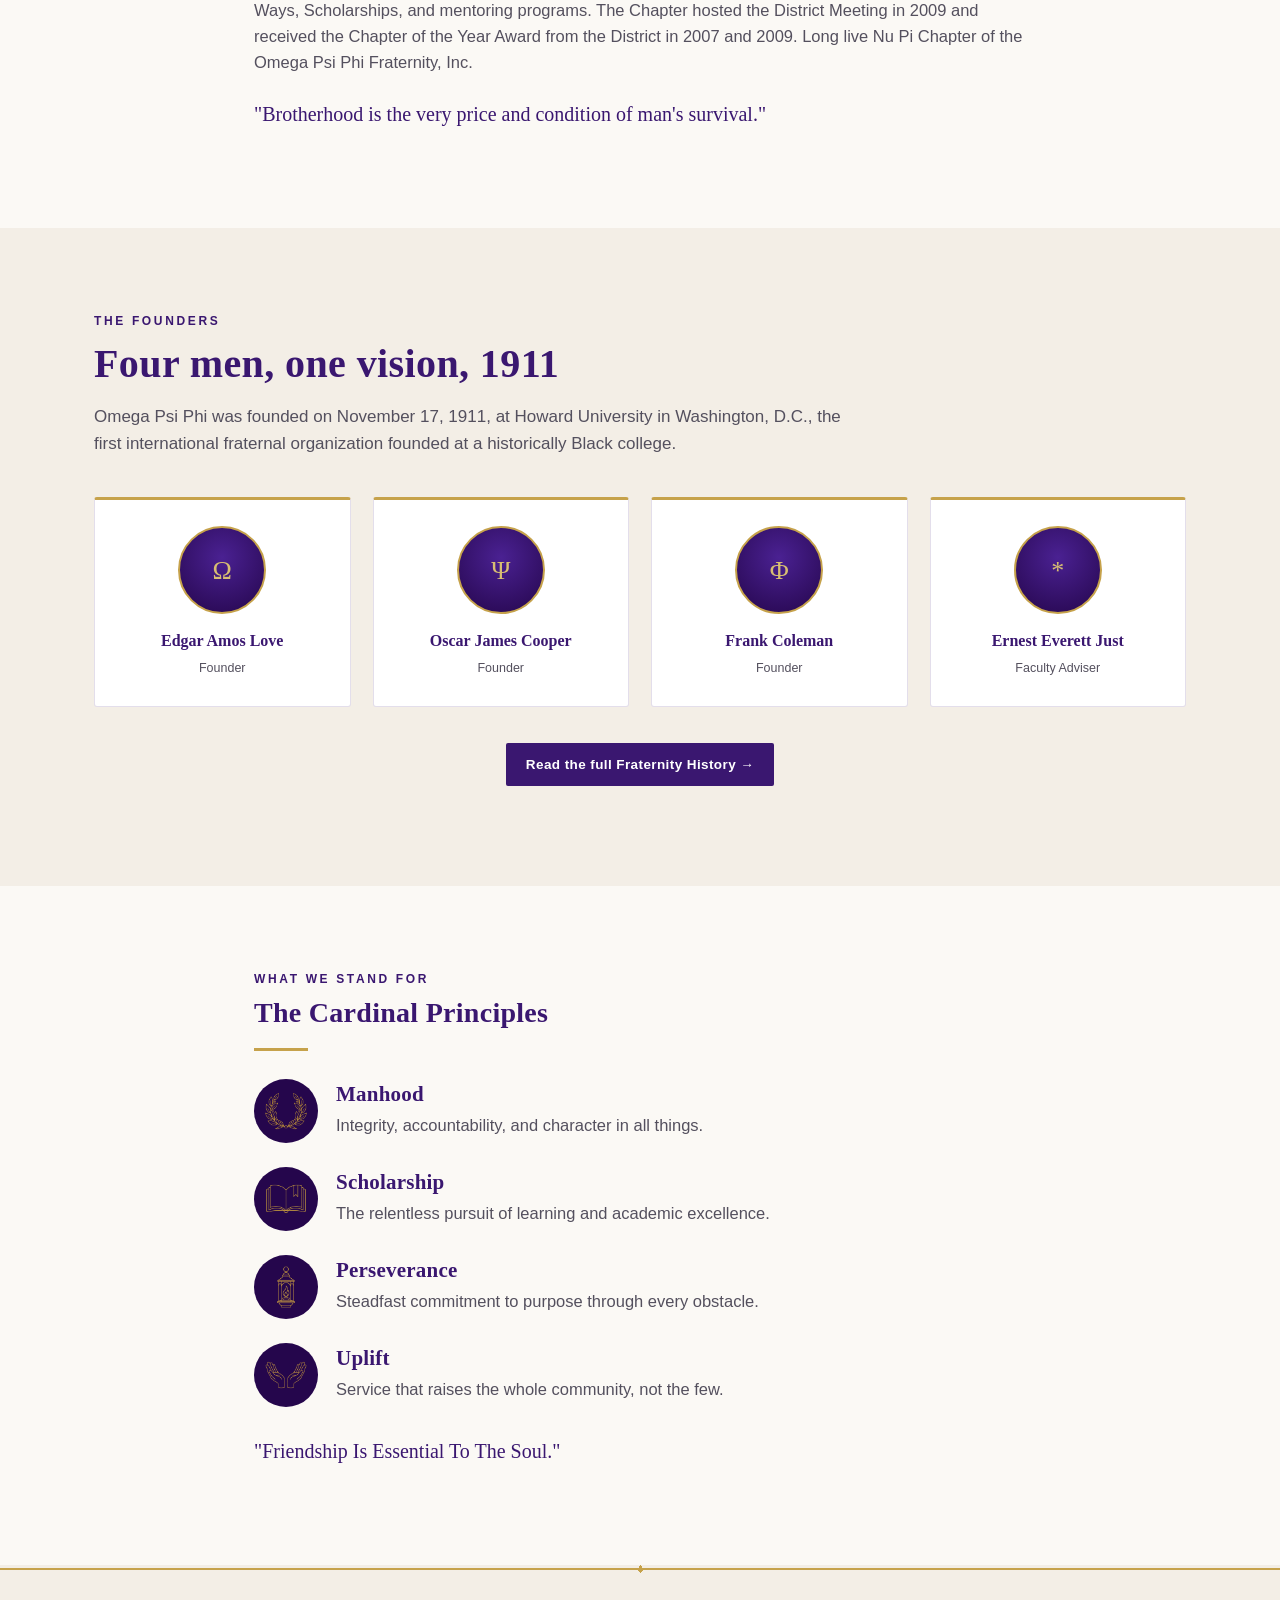
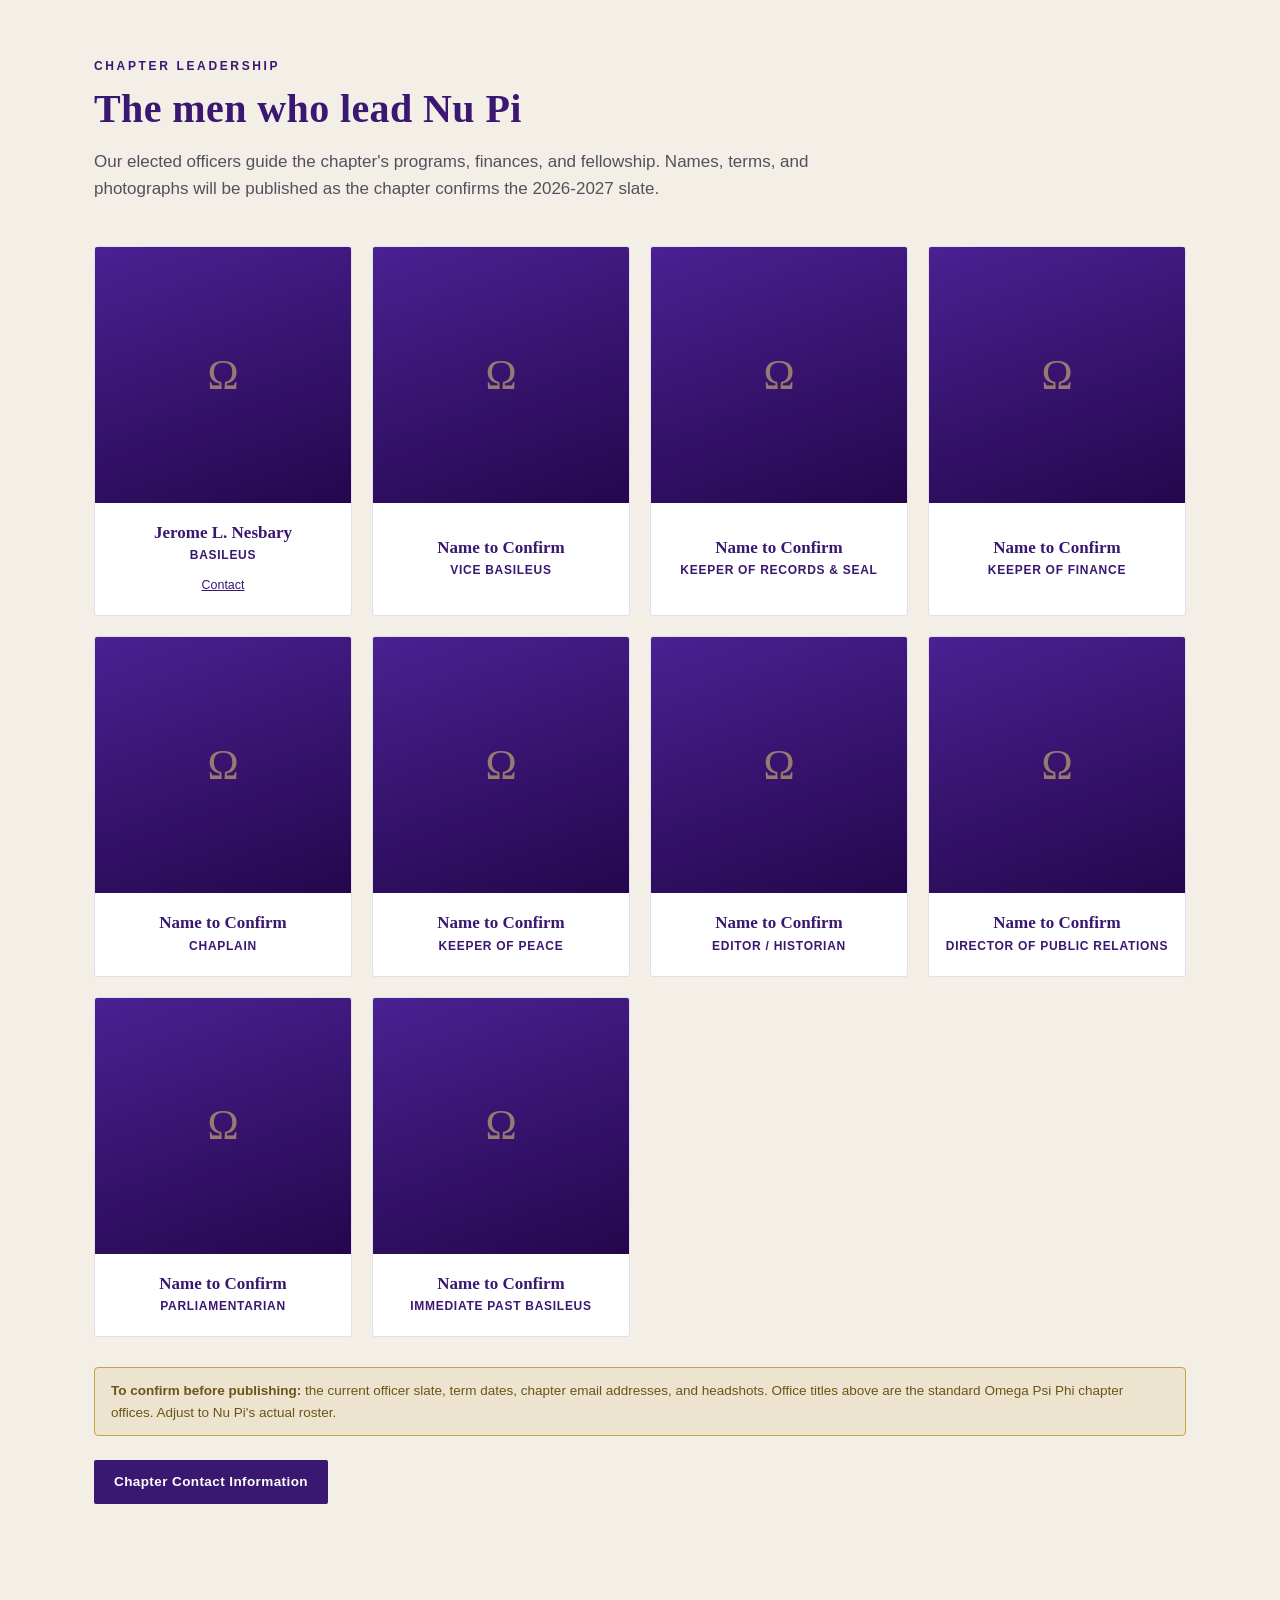
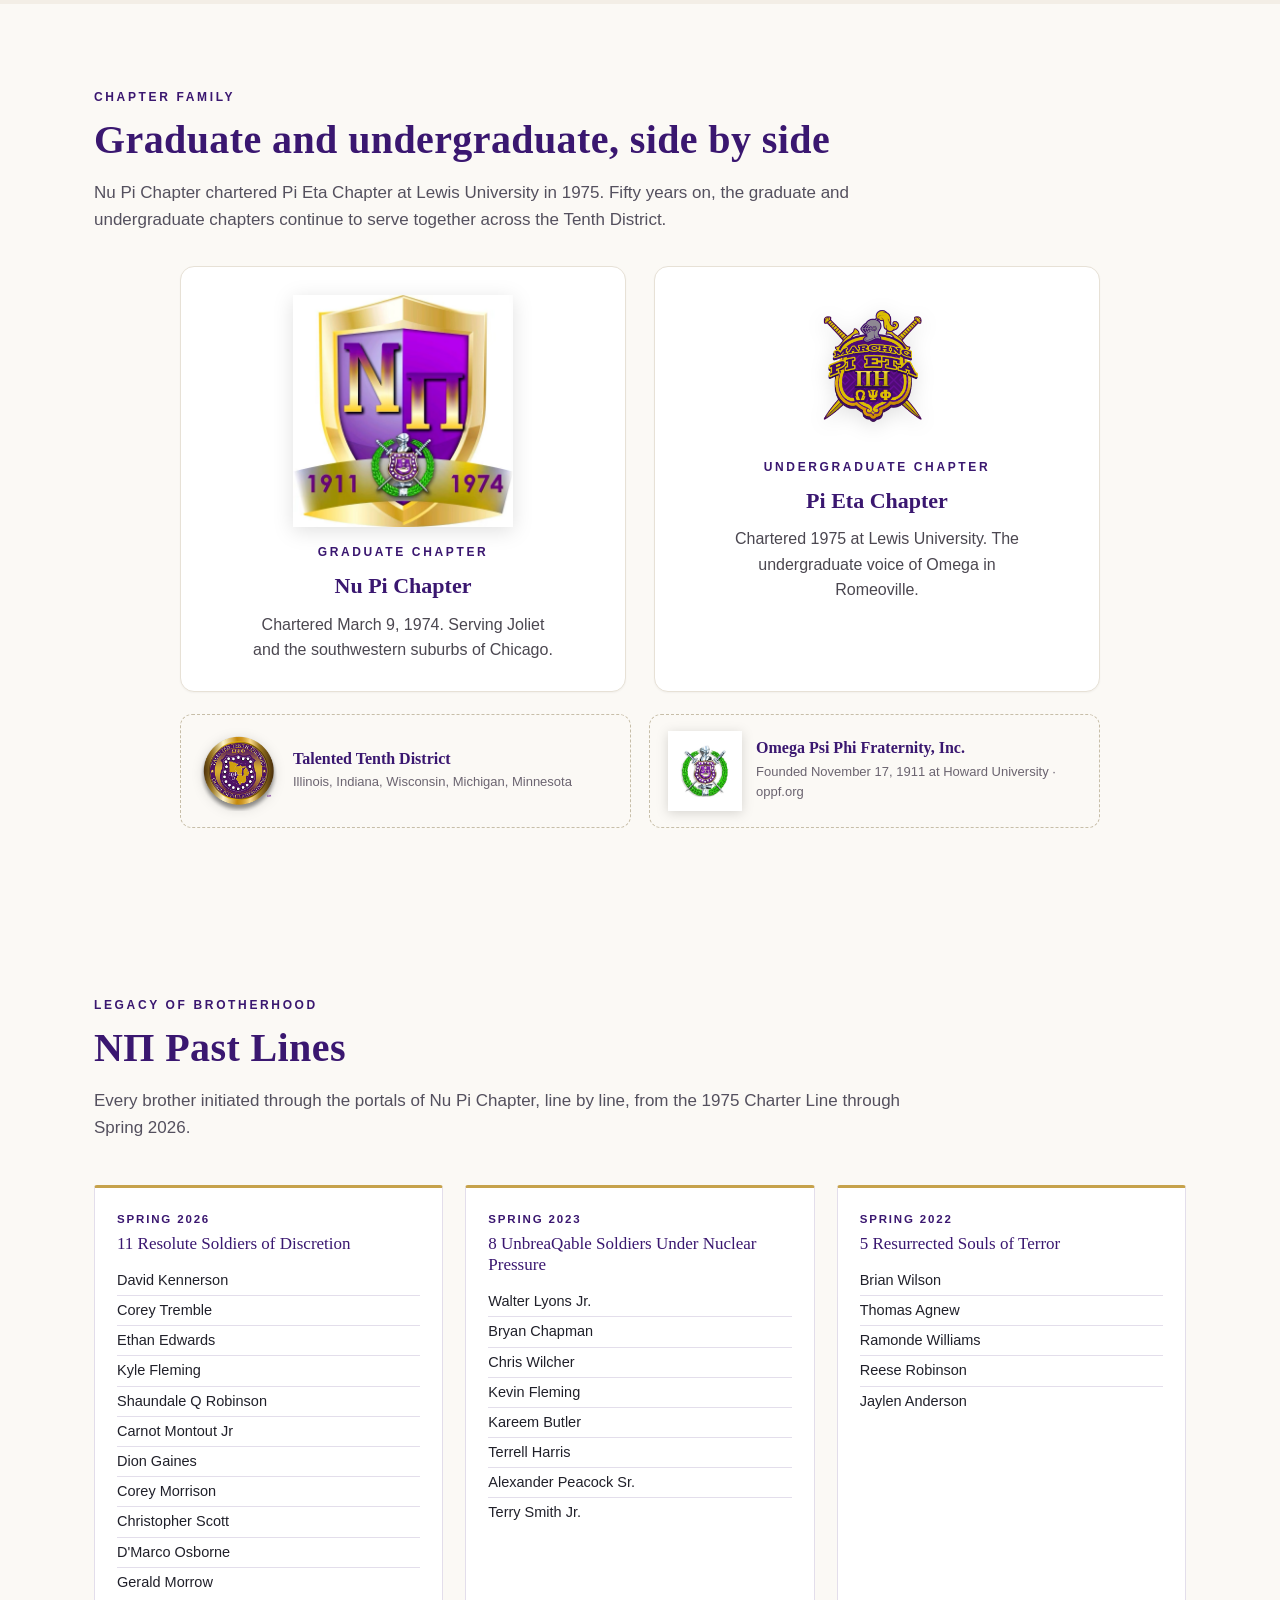
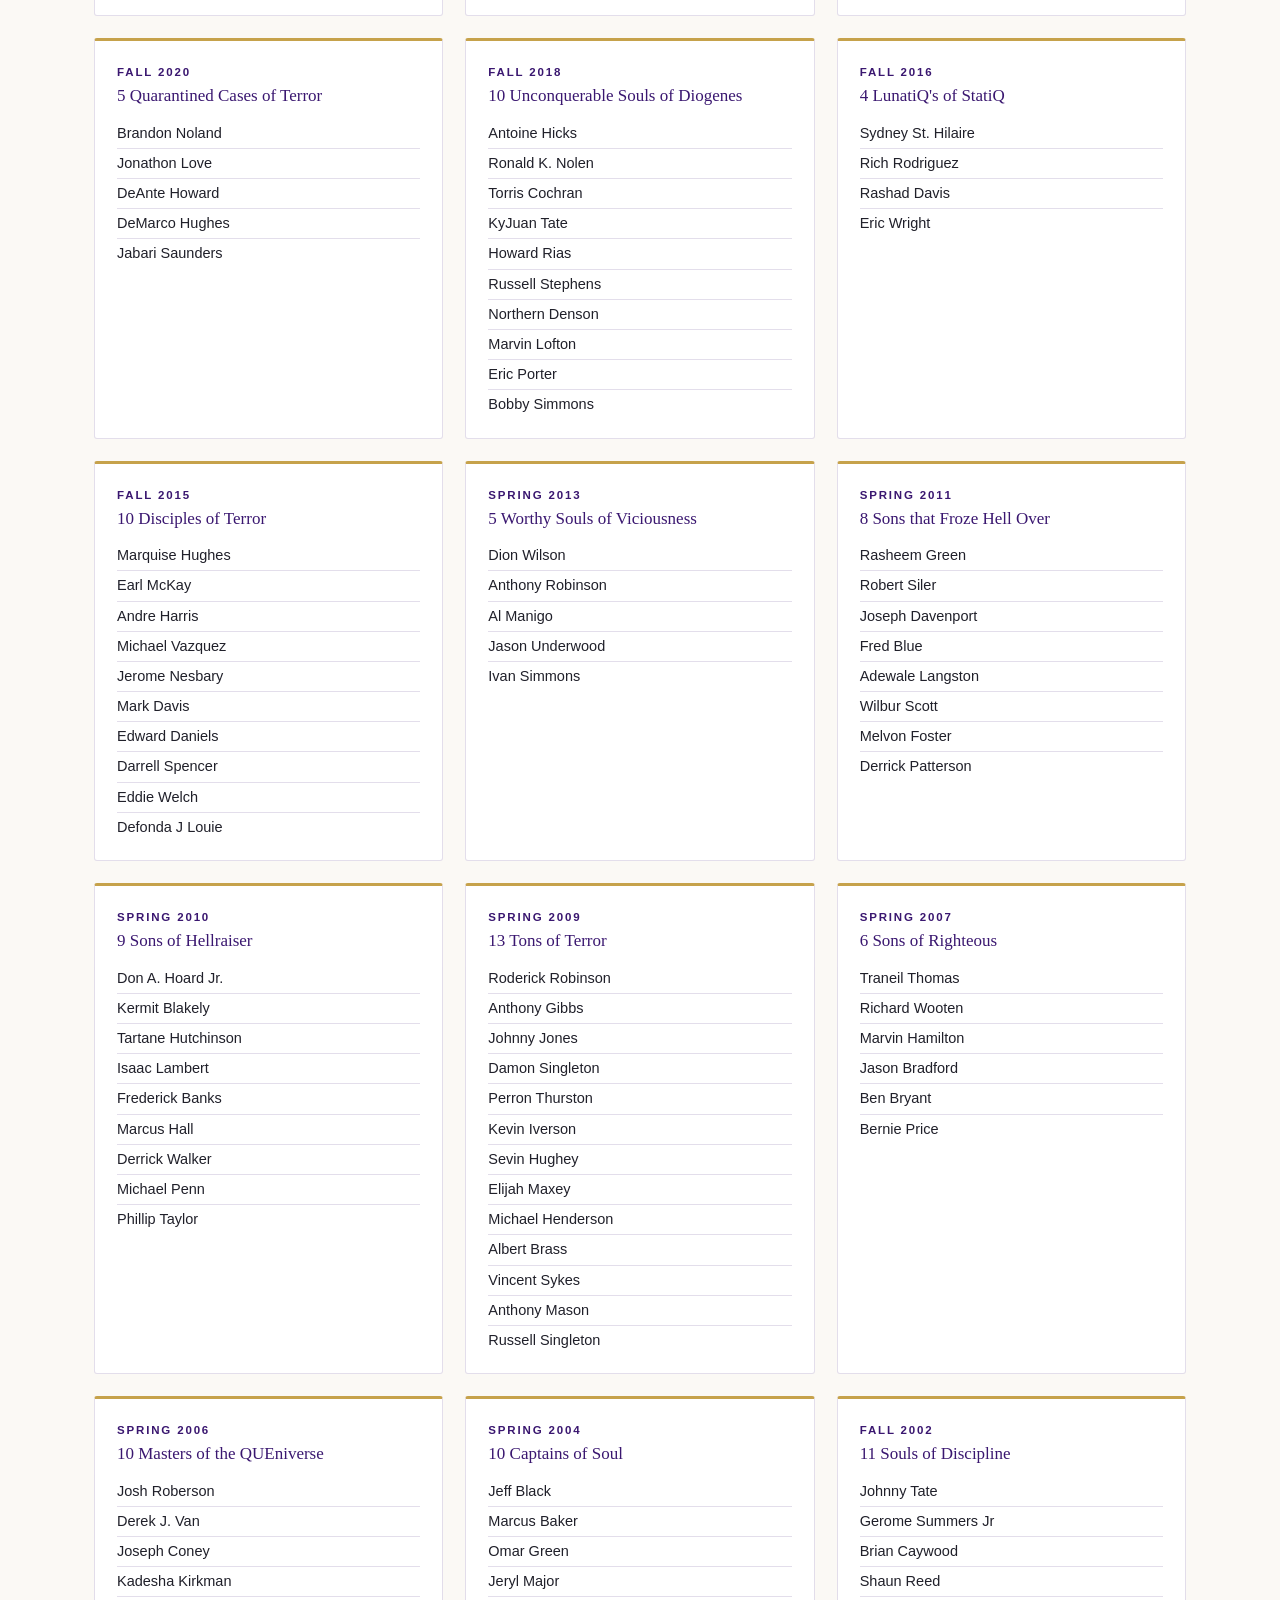
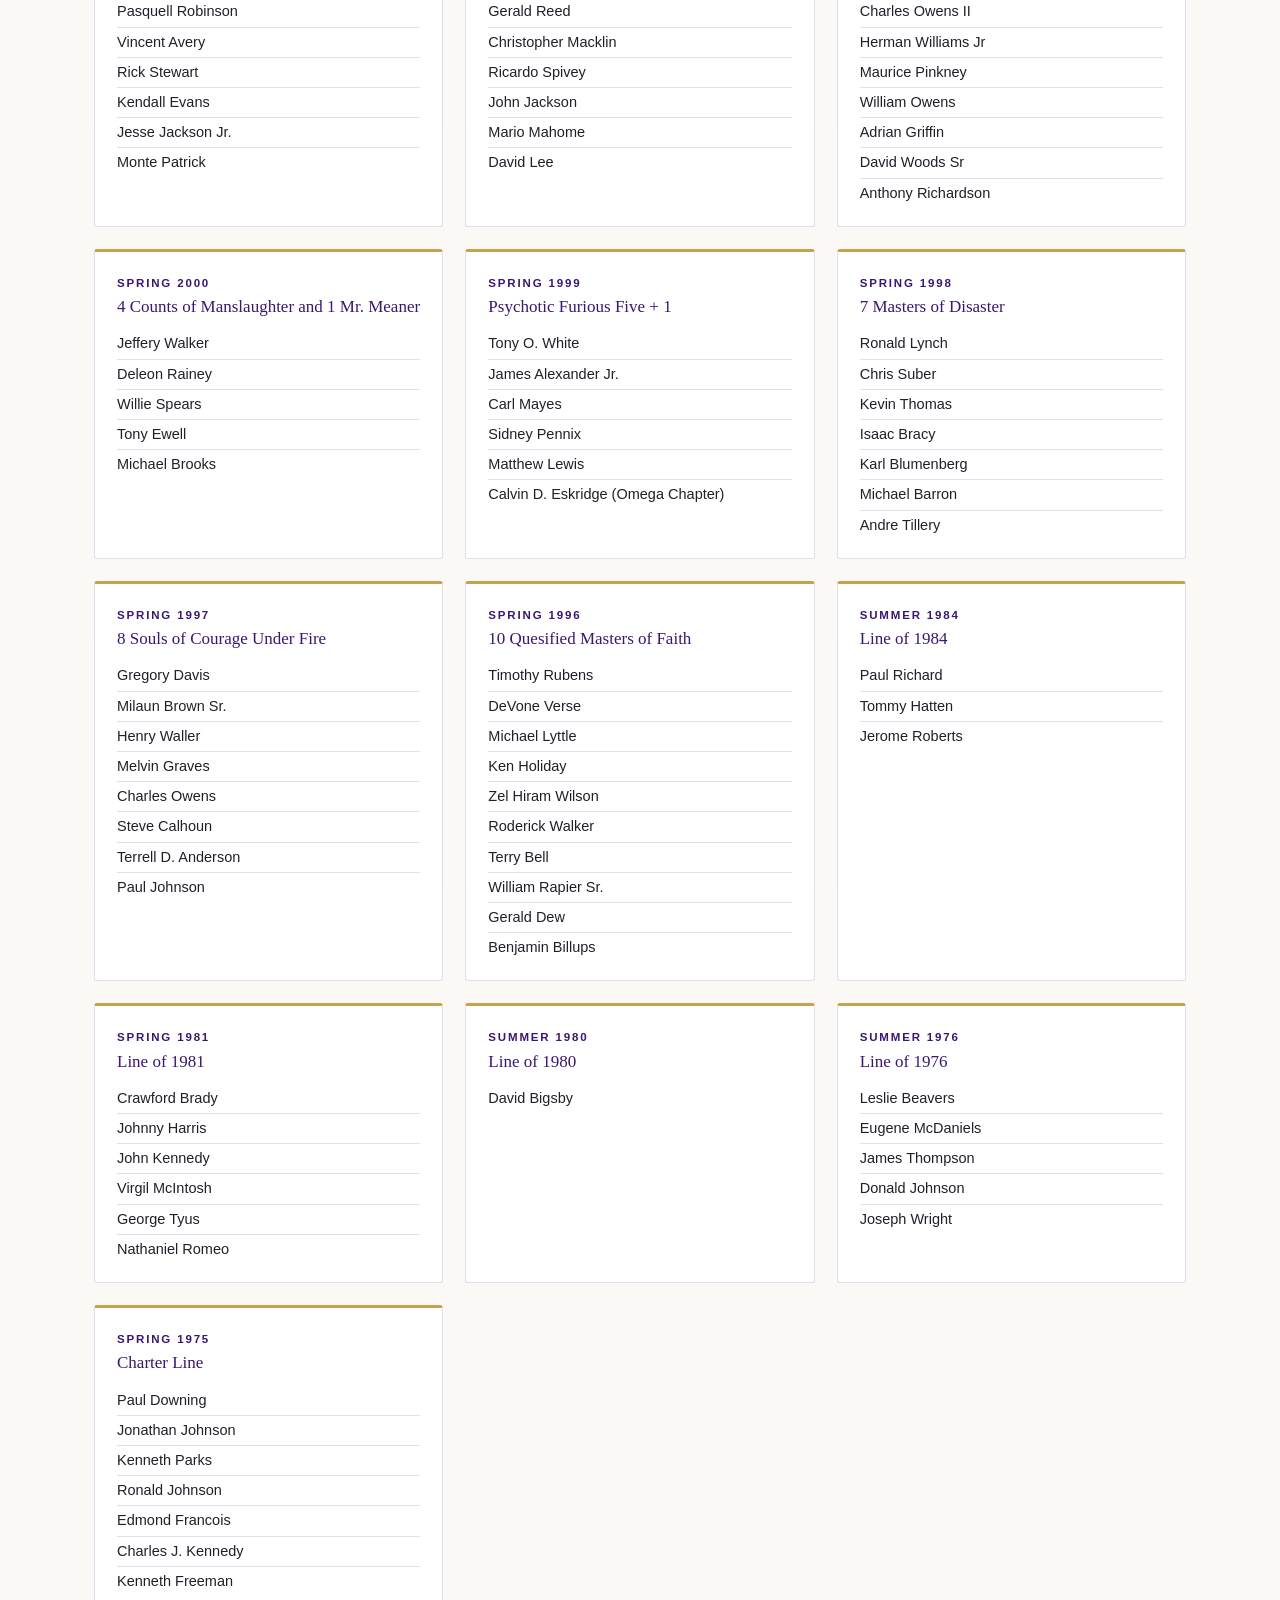
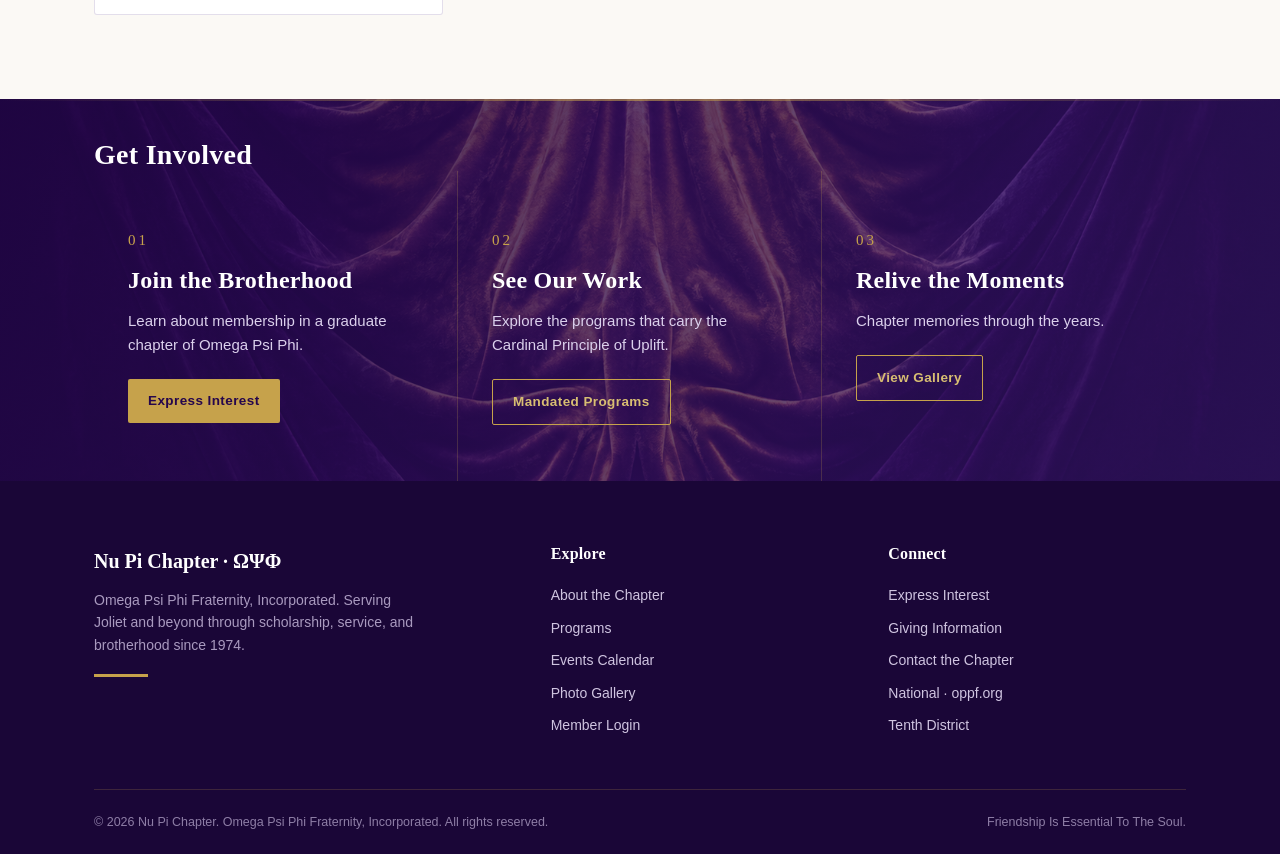
==== commit 4a4d84ff: "Add official chapter logos (Nu Pi shield header, Chapter Family, JCCL giving)" ====
--- a/about.html
+++ b/about.html
@@ -157,8 +157,10 @@
       <div><b>Talented Tenth District</b><span>Illinois, Indiana, Wisconsin, Michigan, Minnesota</span></div>
     </div>
     <div class="fc-card">
-      <img src="assets/logos/omega-national.png" alt="Omega Psi Phi Fraternity shield" width="80" height="80" loading="lazy">
-      <div><b>Omega Psi Phi Fraternity, Inc.</b><span>Founded November 17, 1911 at Howard University</span></div>
+      <a href="https://oppf.org" target="_blank" rel="noopener" aria-label="Visit Omega Psi Phi Fraternity, Inc. national website (oppf.org)">
+        <img src="assets/logos/omega-national.png" alt="Omega Psi Phi Fraternity shield" width="80" height="80" loading="lazy">
+      </a>
+      <div><b><a href="https://oppf.org" target="_blank" rel="noopener" style="color:inherit">Omega Psi Phi Fraternity, Inc.</a></b><span>Founded November 17, 1911 at Howard University · oppf.org</span></div>
     </div>
   </div>
 </div></section>
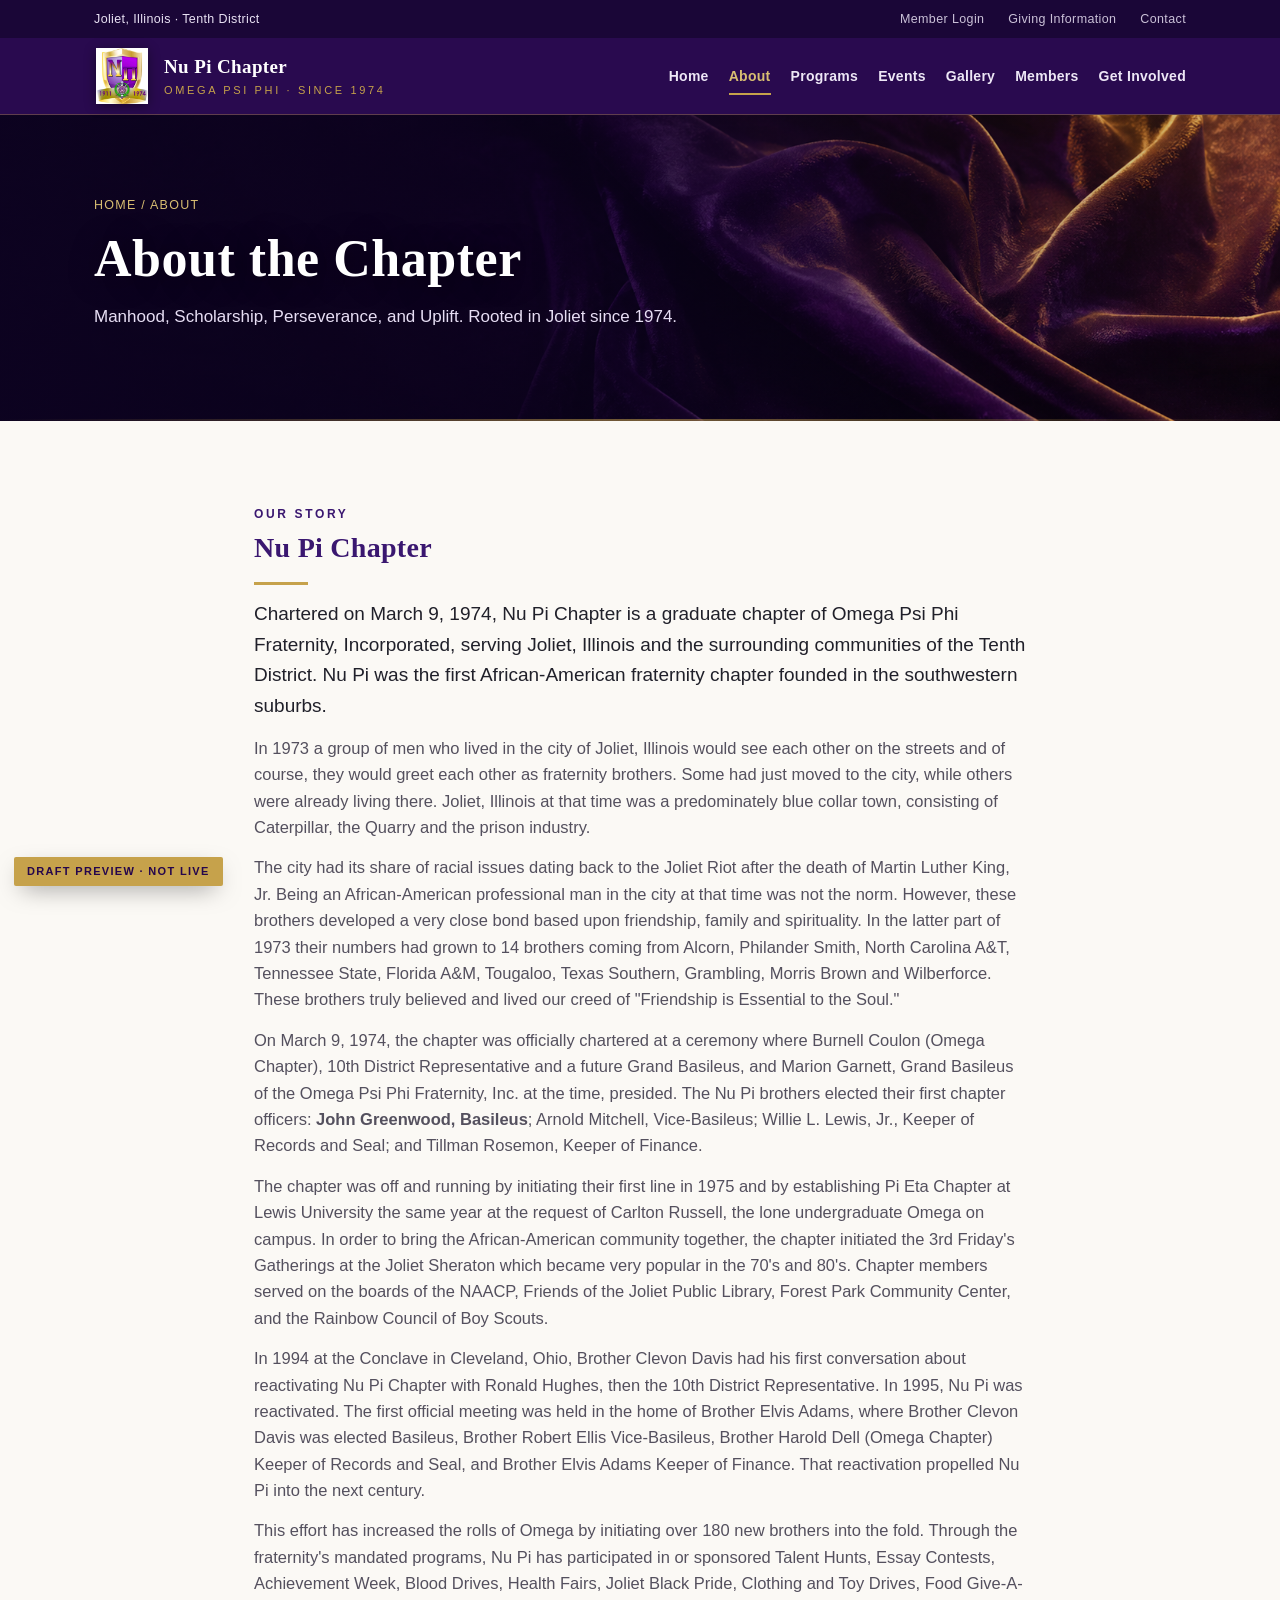
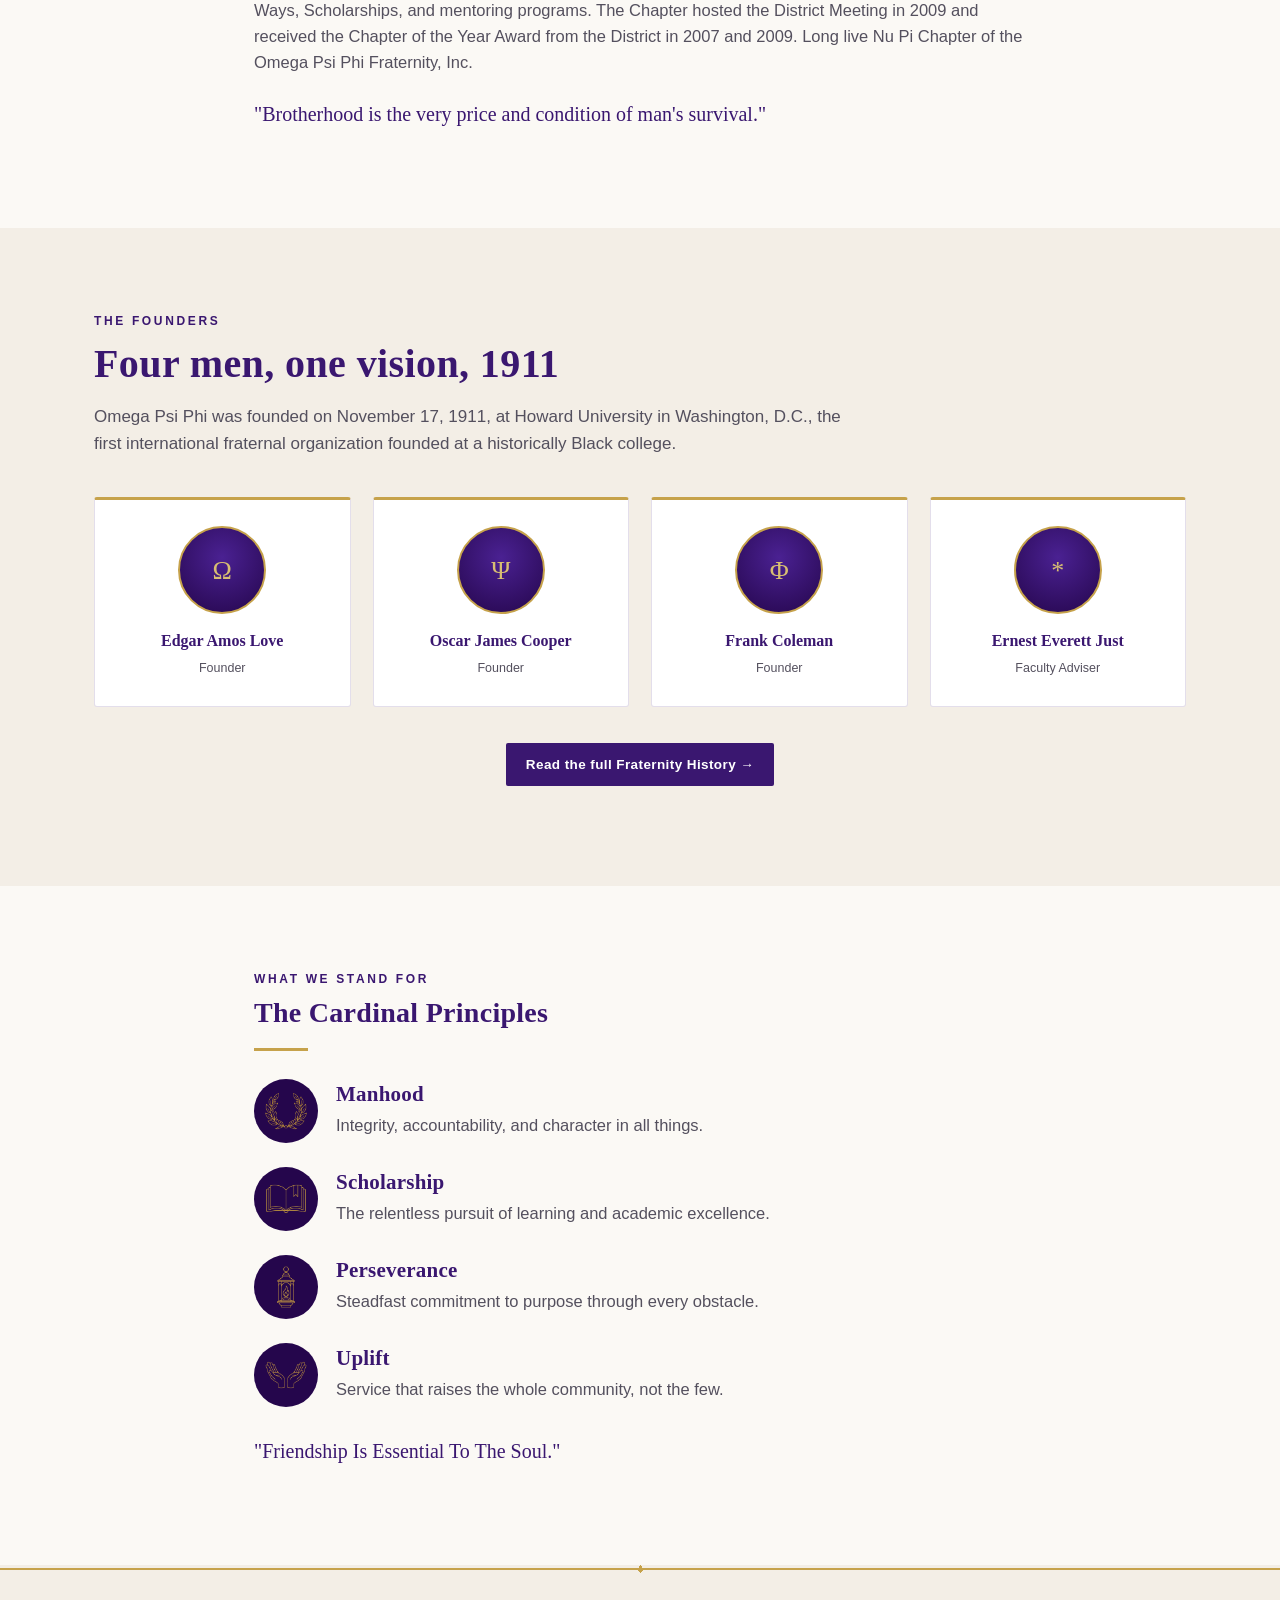
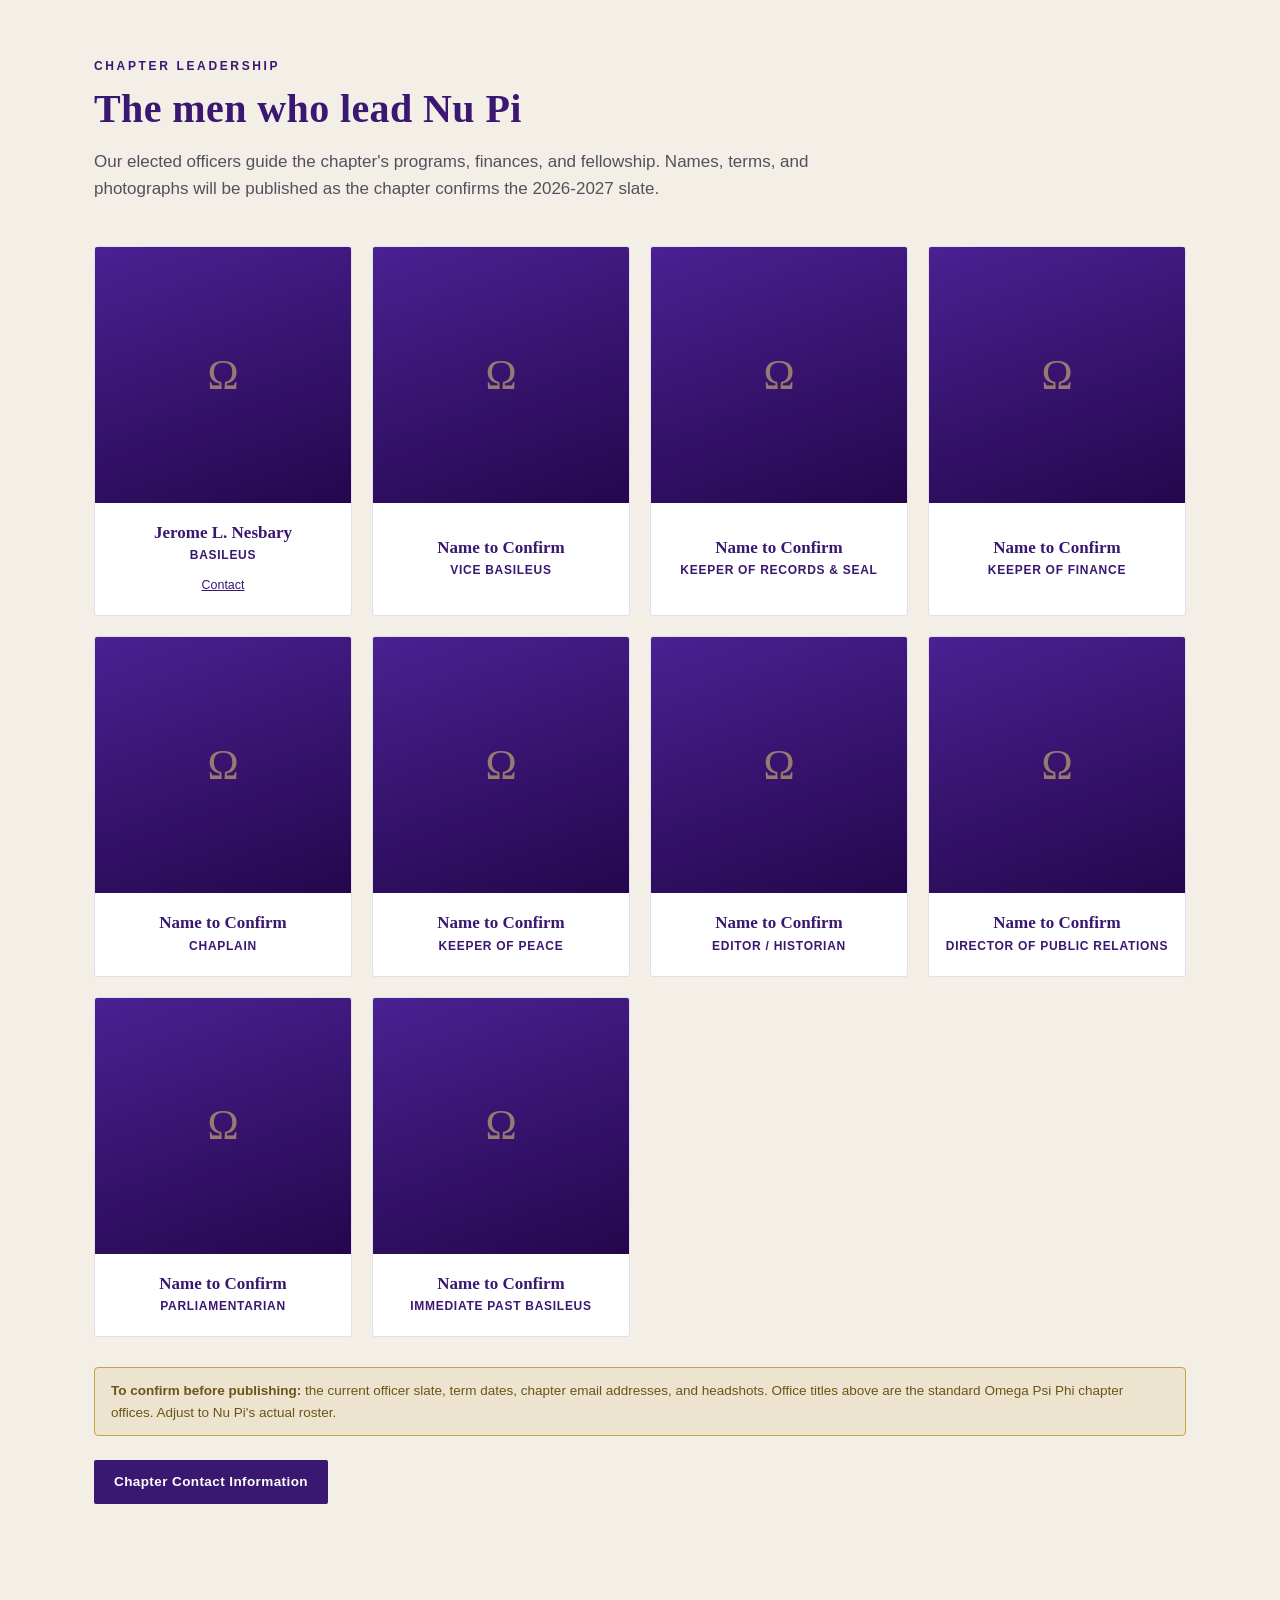
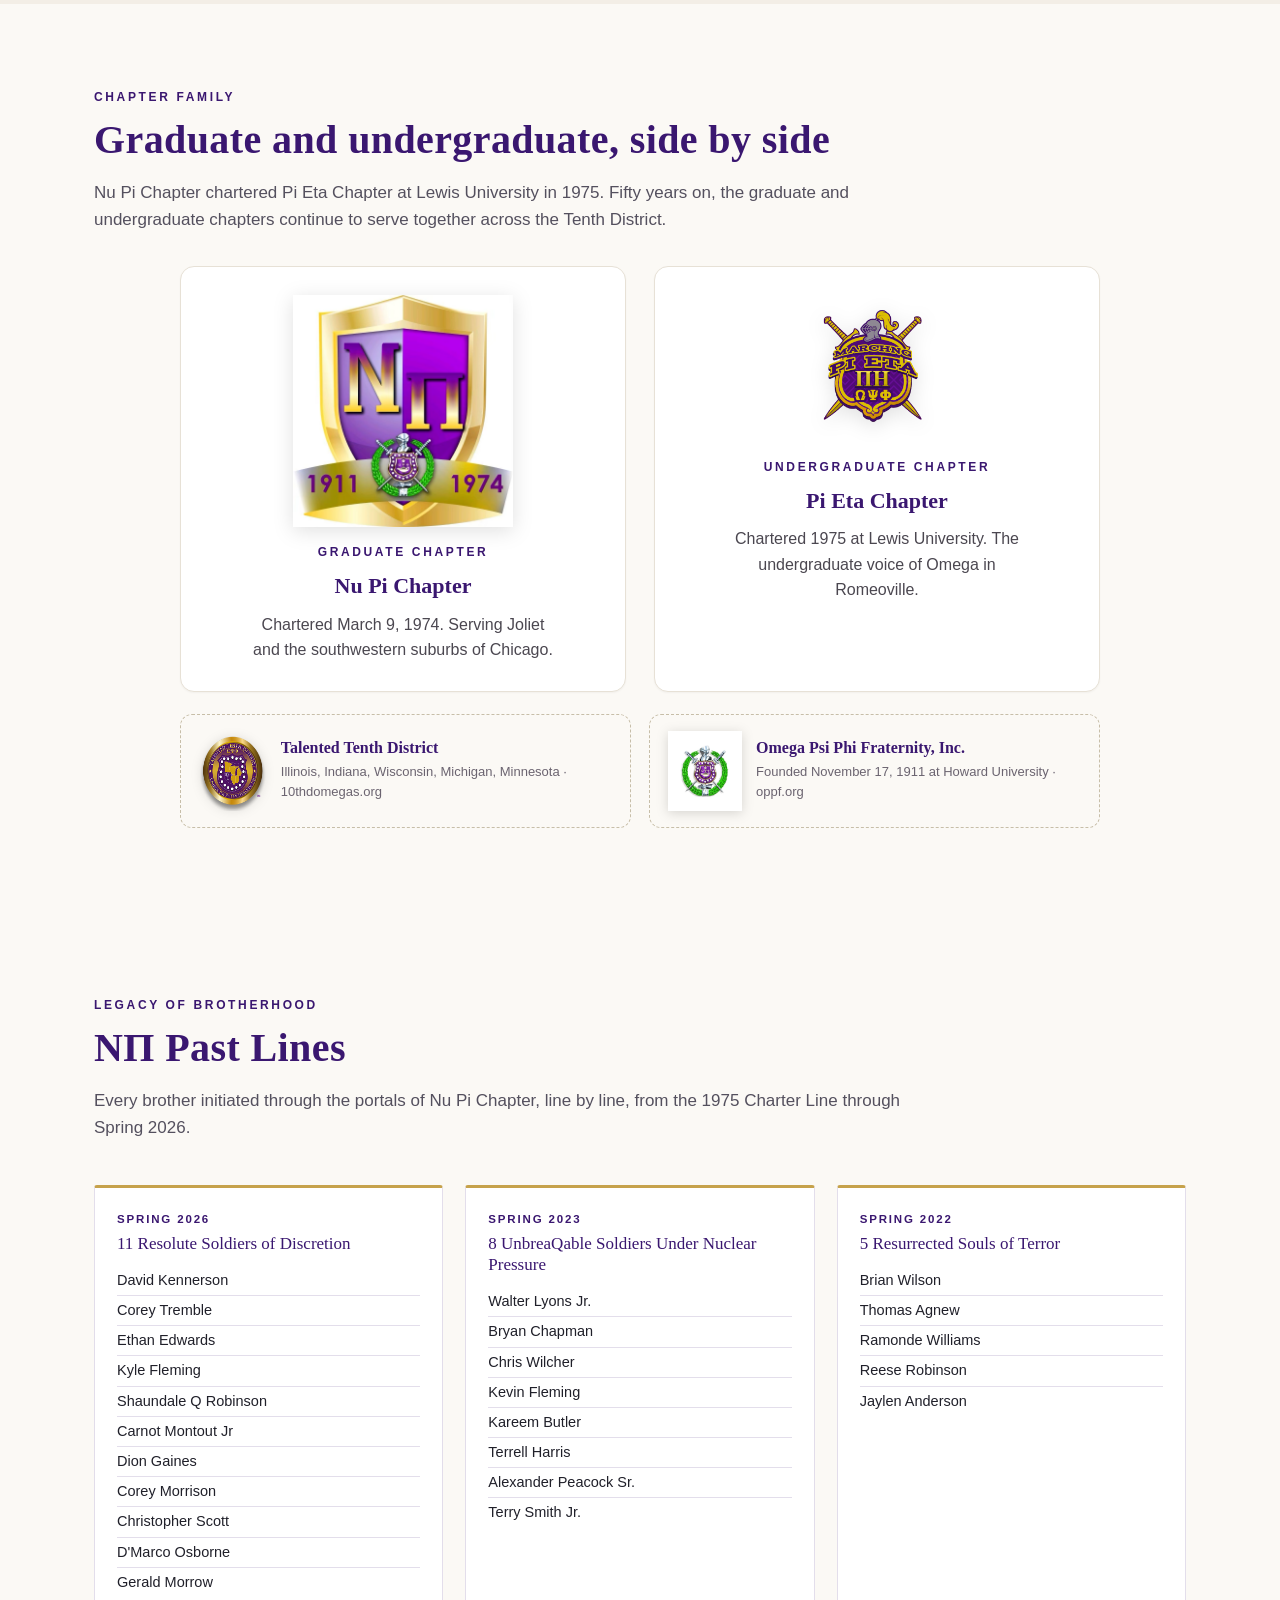
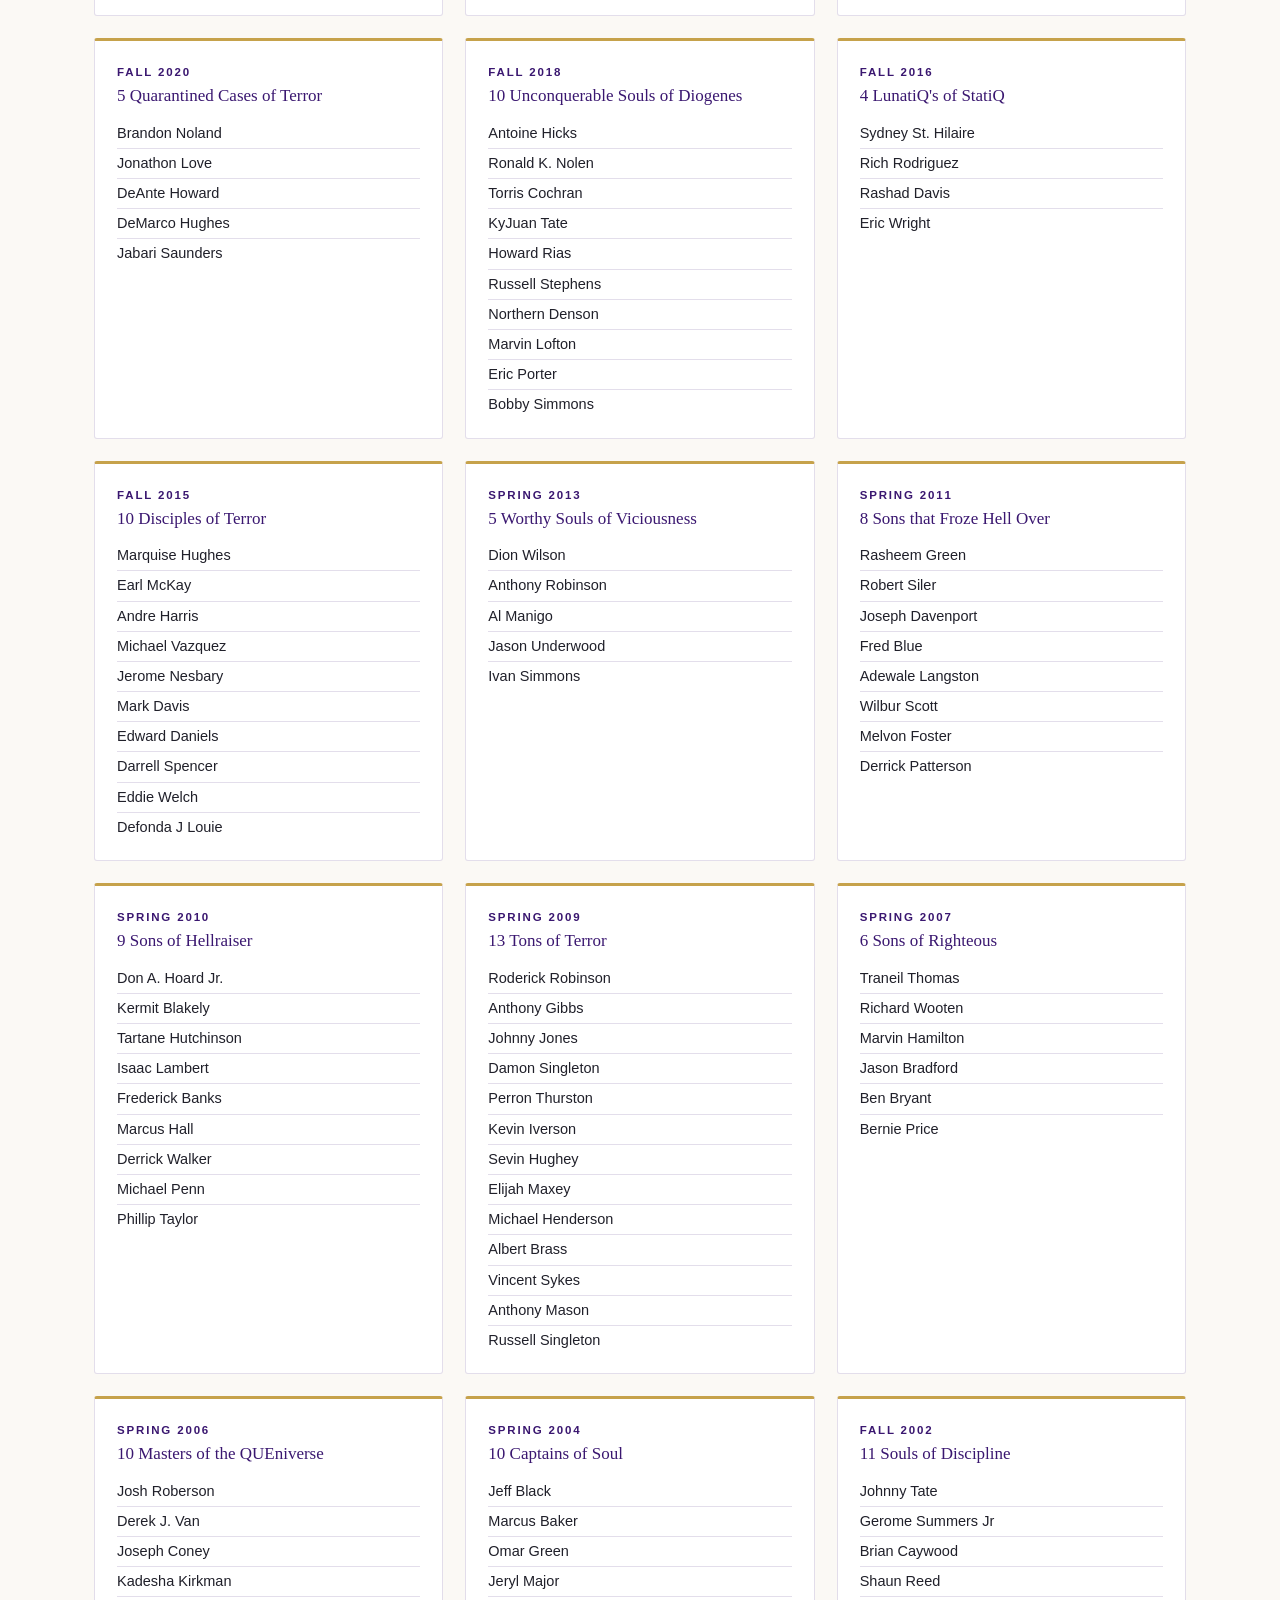
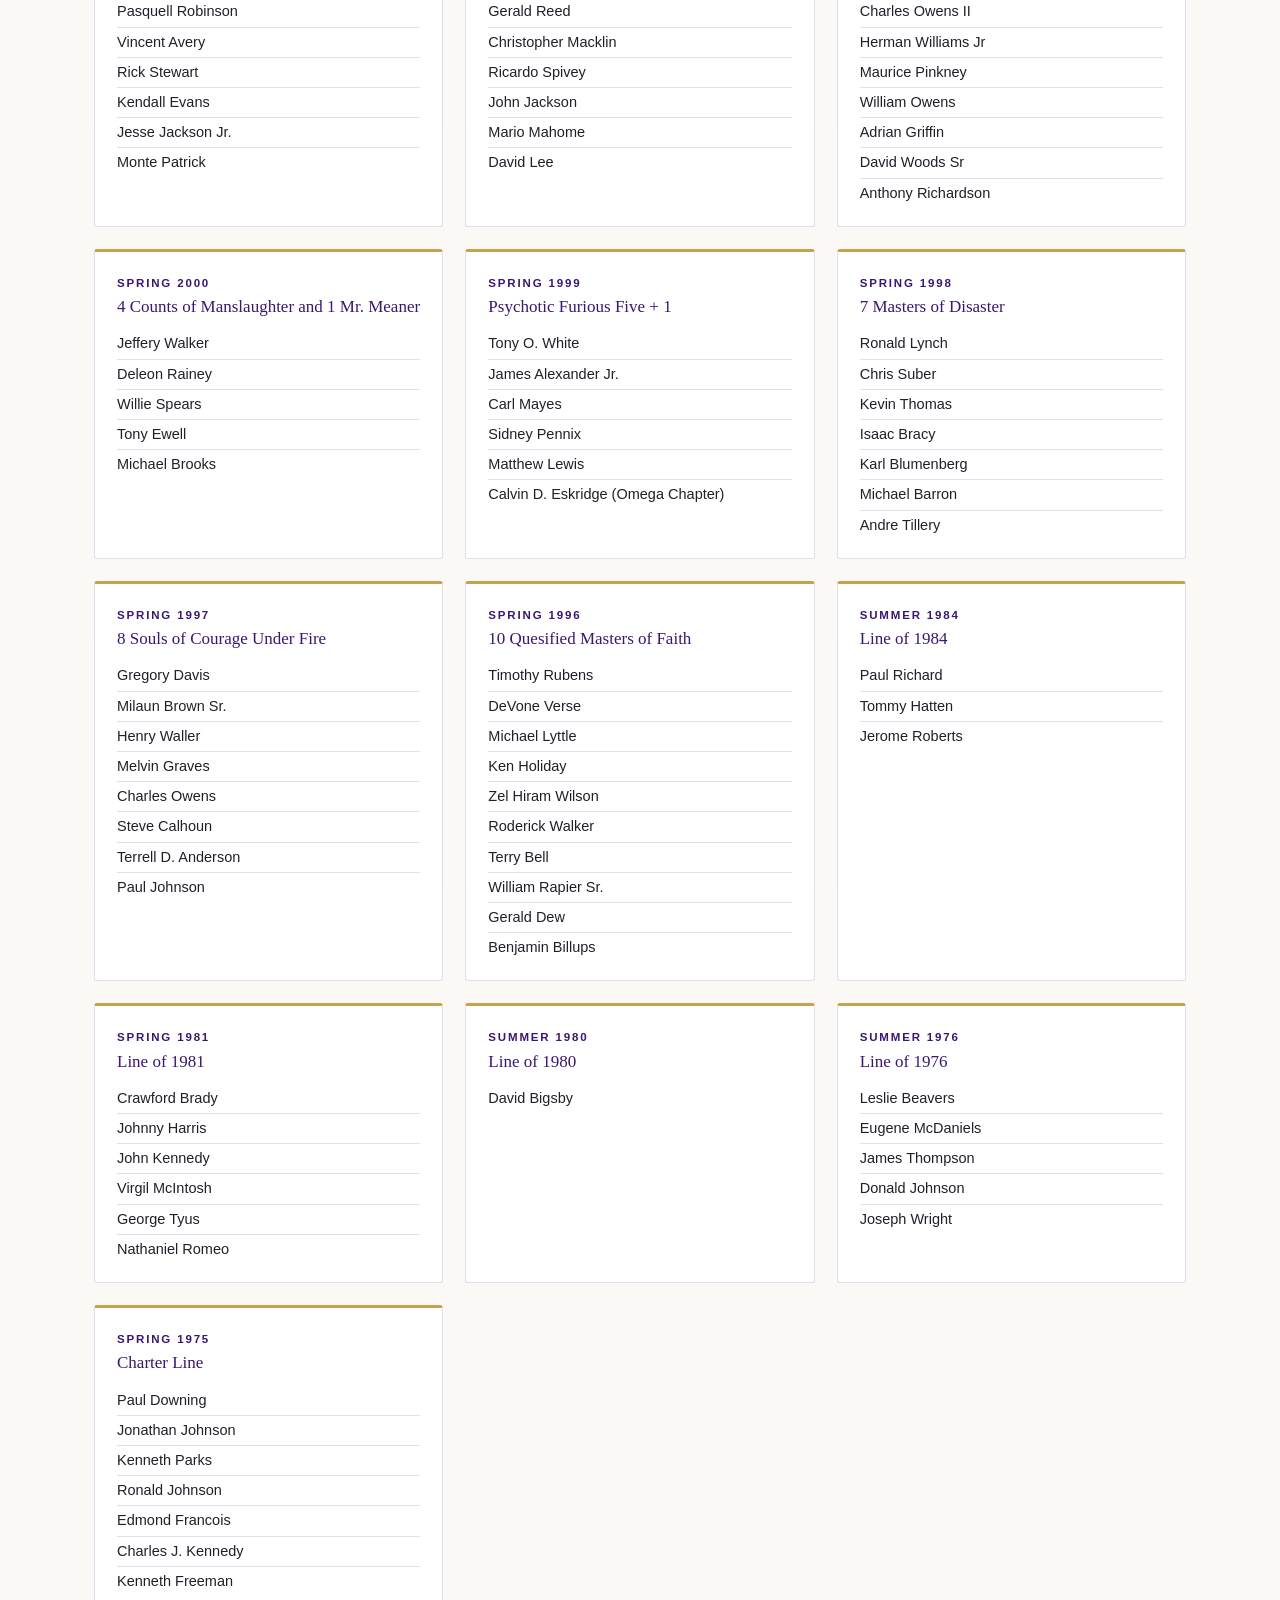
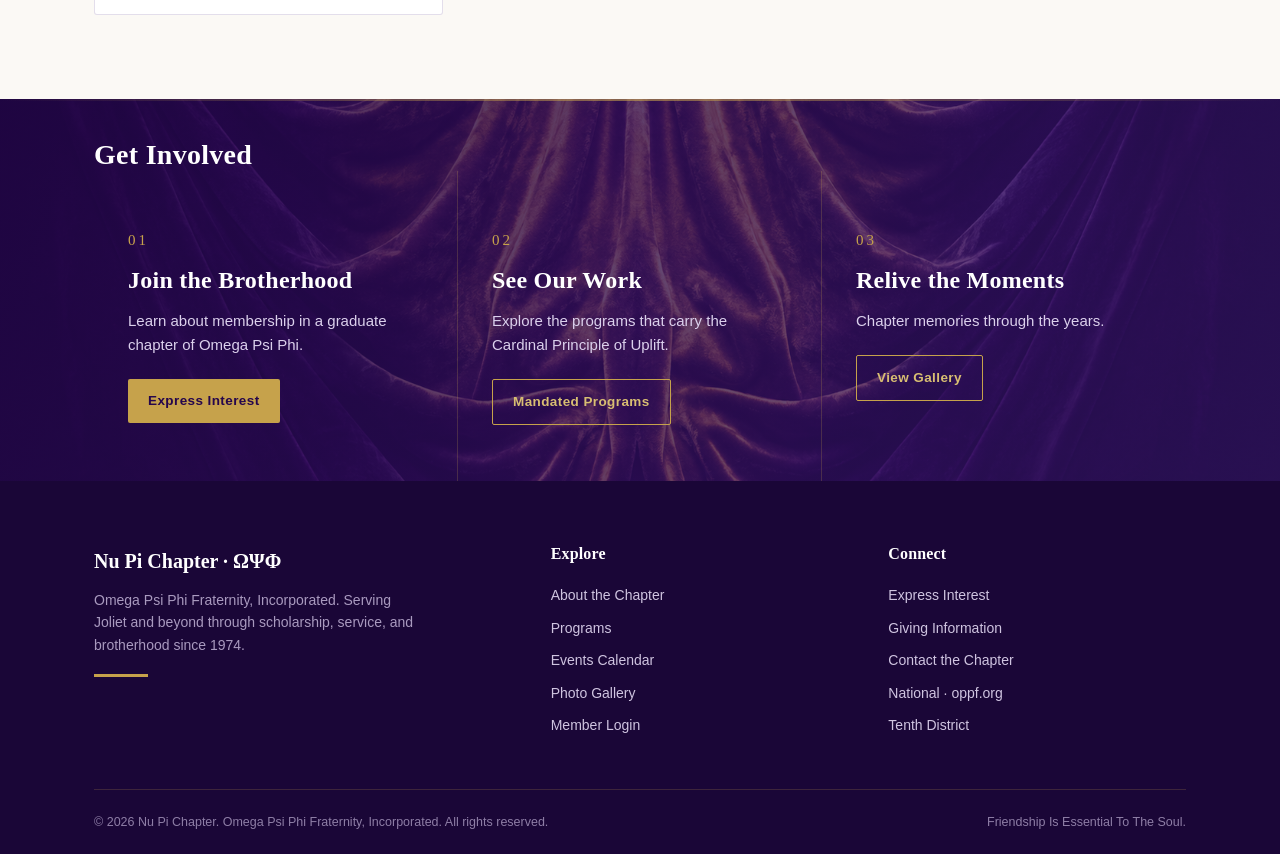
==== commit 14ad9b40: "Add official chapter logos (Nu Pi shield header, Chapter Family, JCCL giving)" ====
--- a/about.html
+++ b/about.html
@@ -153,8 +153,10 @@
   </div>
   <div class="family-context">
     <div class="fc-card">
-      <img src="assets/logos/tenth-district.png" alt="Talented Tenth District medallion" width="80" height="80" loading="lazy">
-      <div><b>Talented Tenth District</b><span>Illinois, Indiana, Wisconsin, Michigan, Minnesota</span></div>
+      <a href="https://www.10thdomegas.org/" target="_blank" rel="noopener" aria-label="Visit the Talented Tenth District website (10thdomegas.org)">
+        <img src="assets/logos/tenth-district.png" alt="Talented Tenth District medallion" width="80" height="80" loading="lazy">
+      </a>
+      <div><b><a href="https://www.10thdomegas.org/" target="_blank" rel="noopener" style="color:inherit">Talented Tenth District</a></b><span>Illinois, Indiana, Wisconsin, Michigan, Minnesota · 10thdomegas.org</span></div>
     </div>
     <div class="fc-card">
       <a href="https://oppf.org" target="_blank" rel="noopener" aria-label="Visit Omega Psi Phi Fraternity, Inc. national website (oppf.org)">
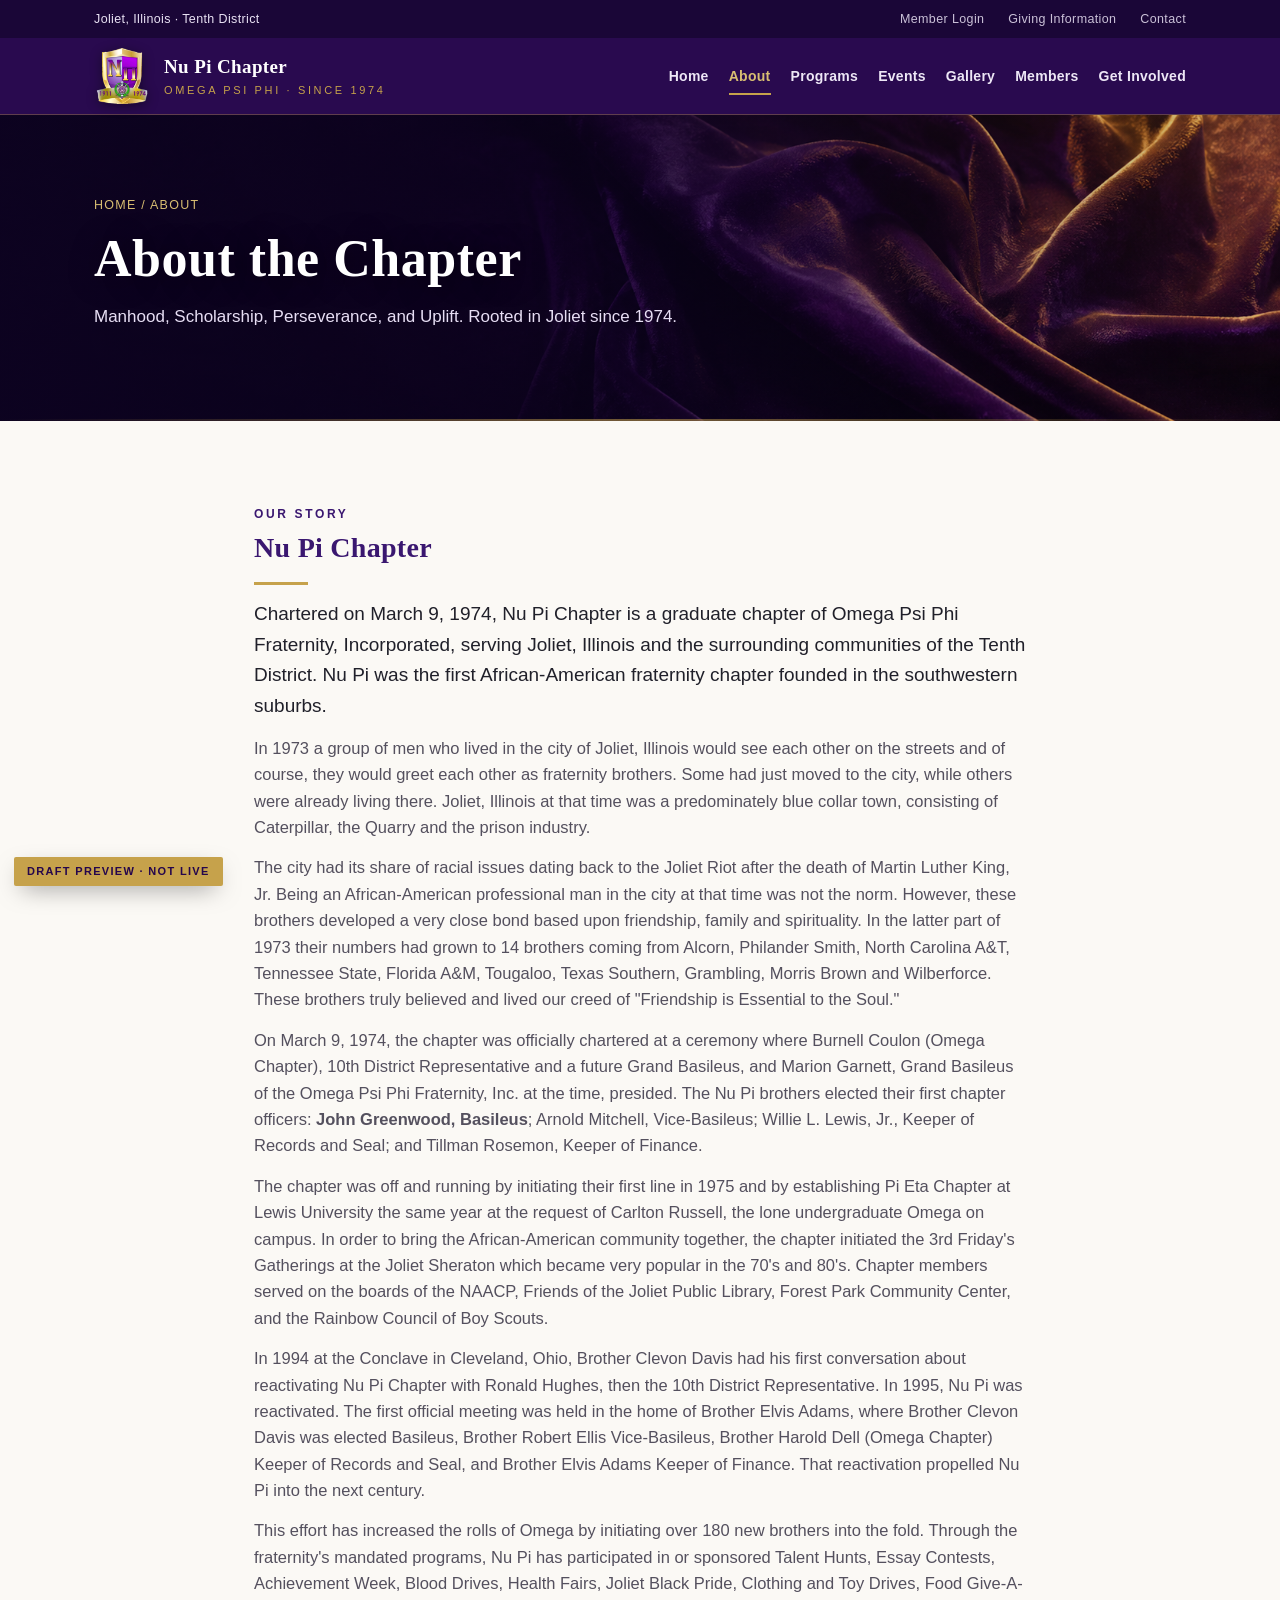
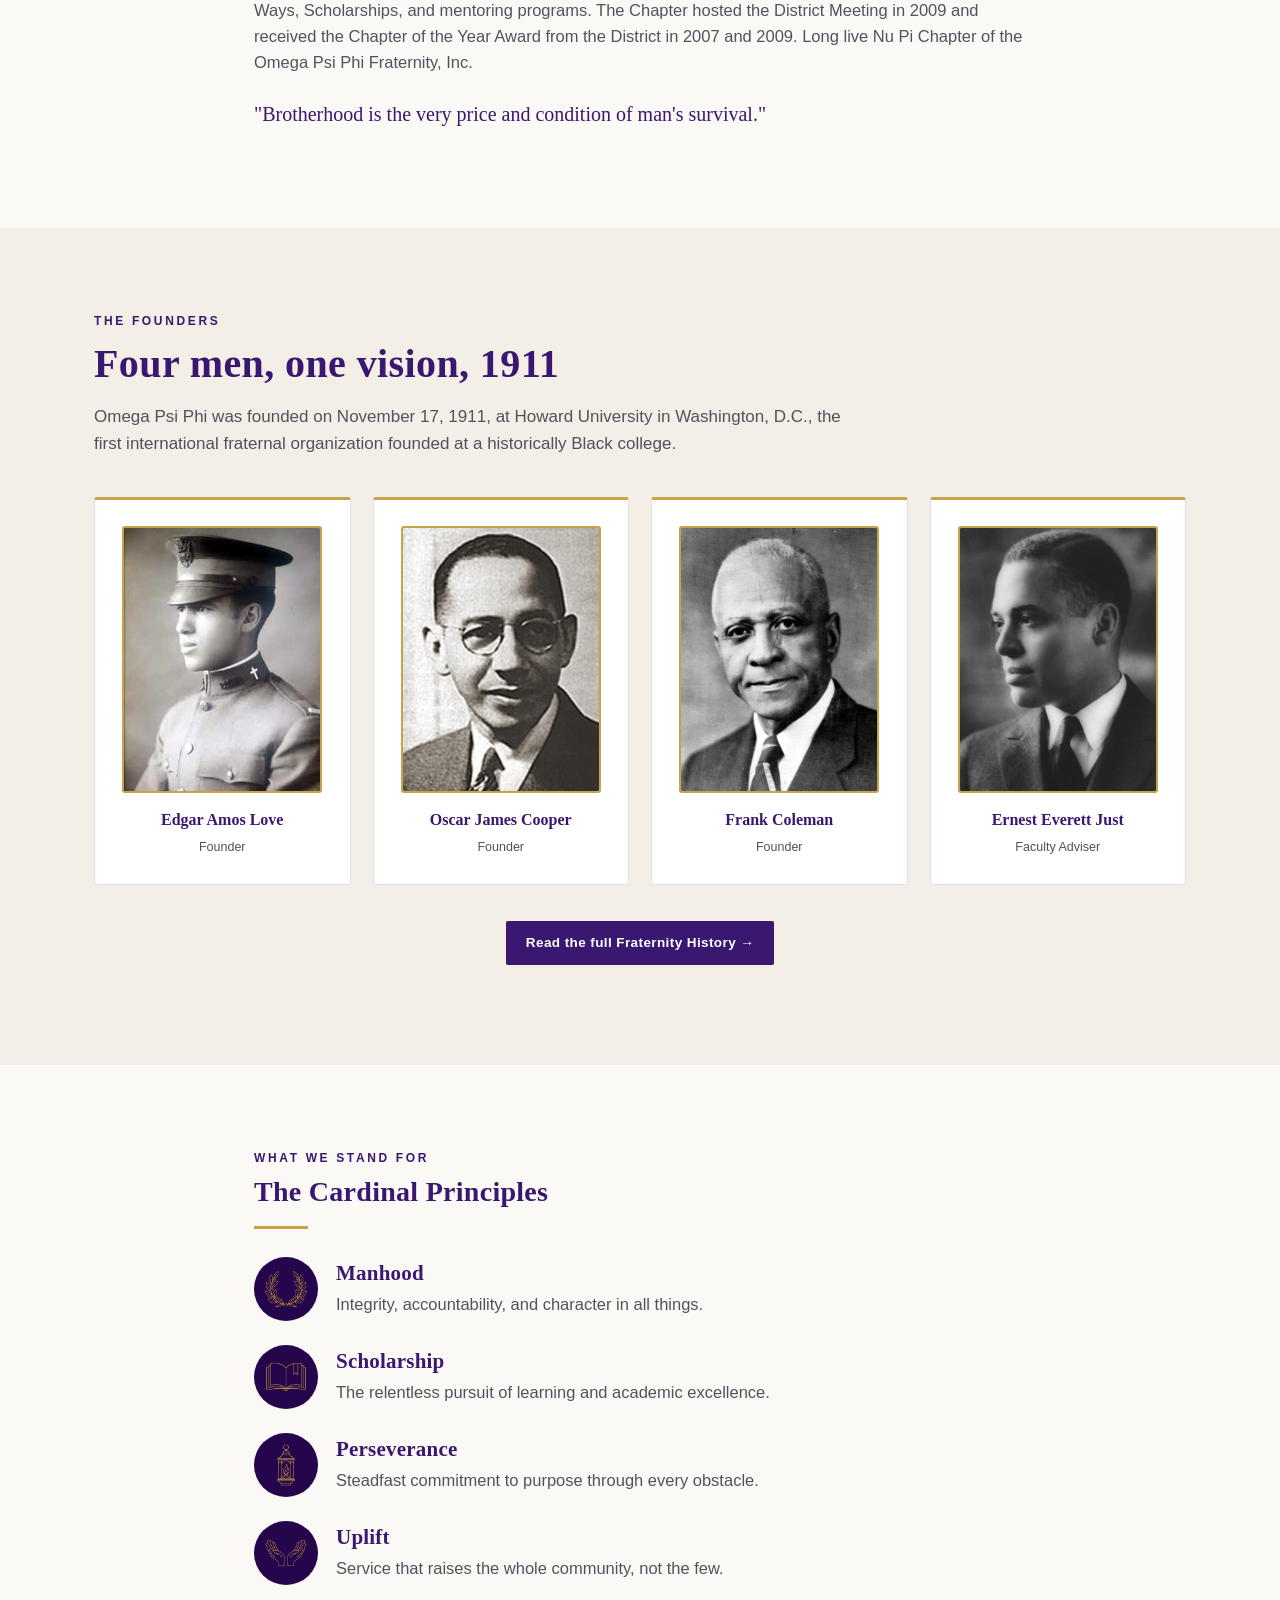
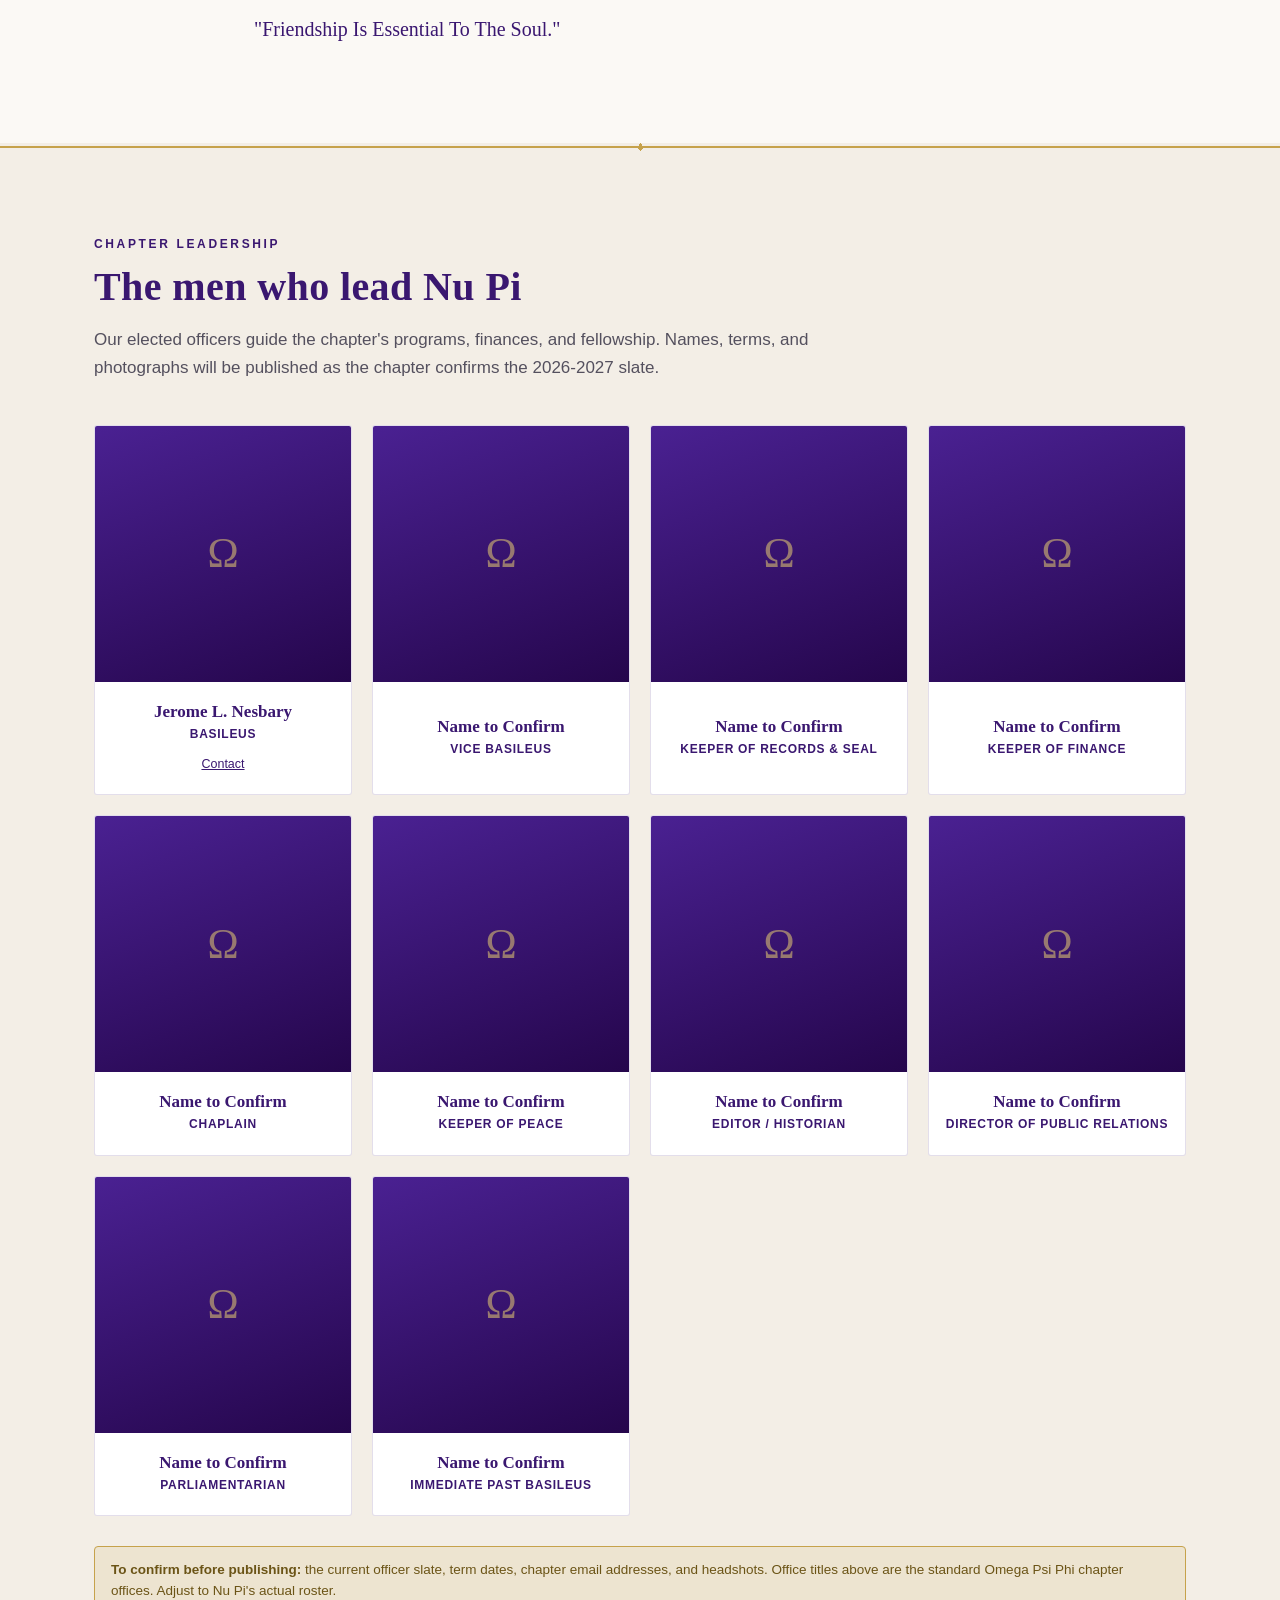
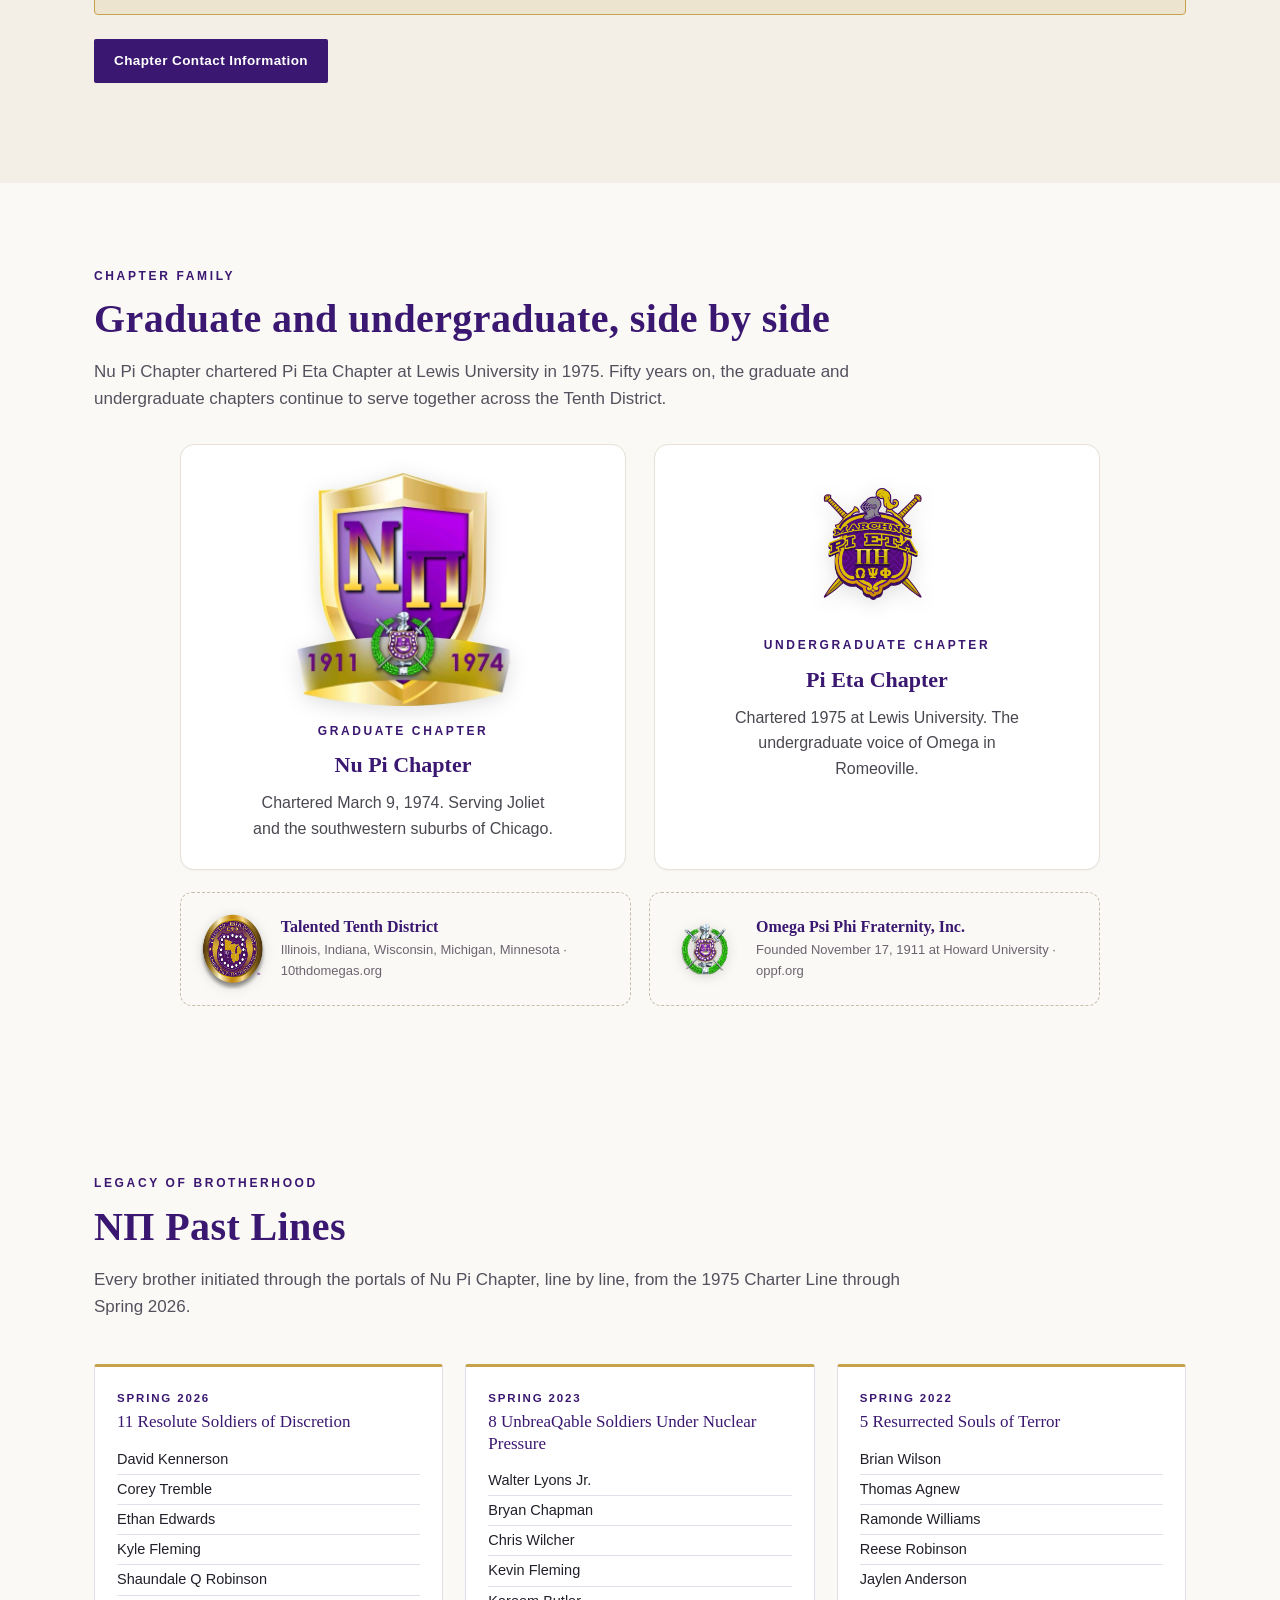
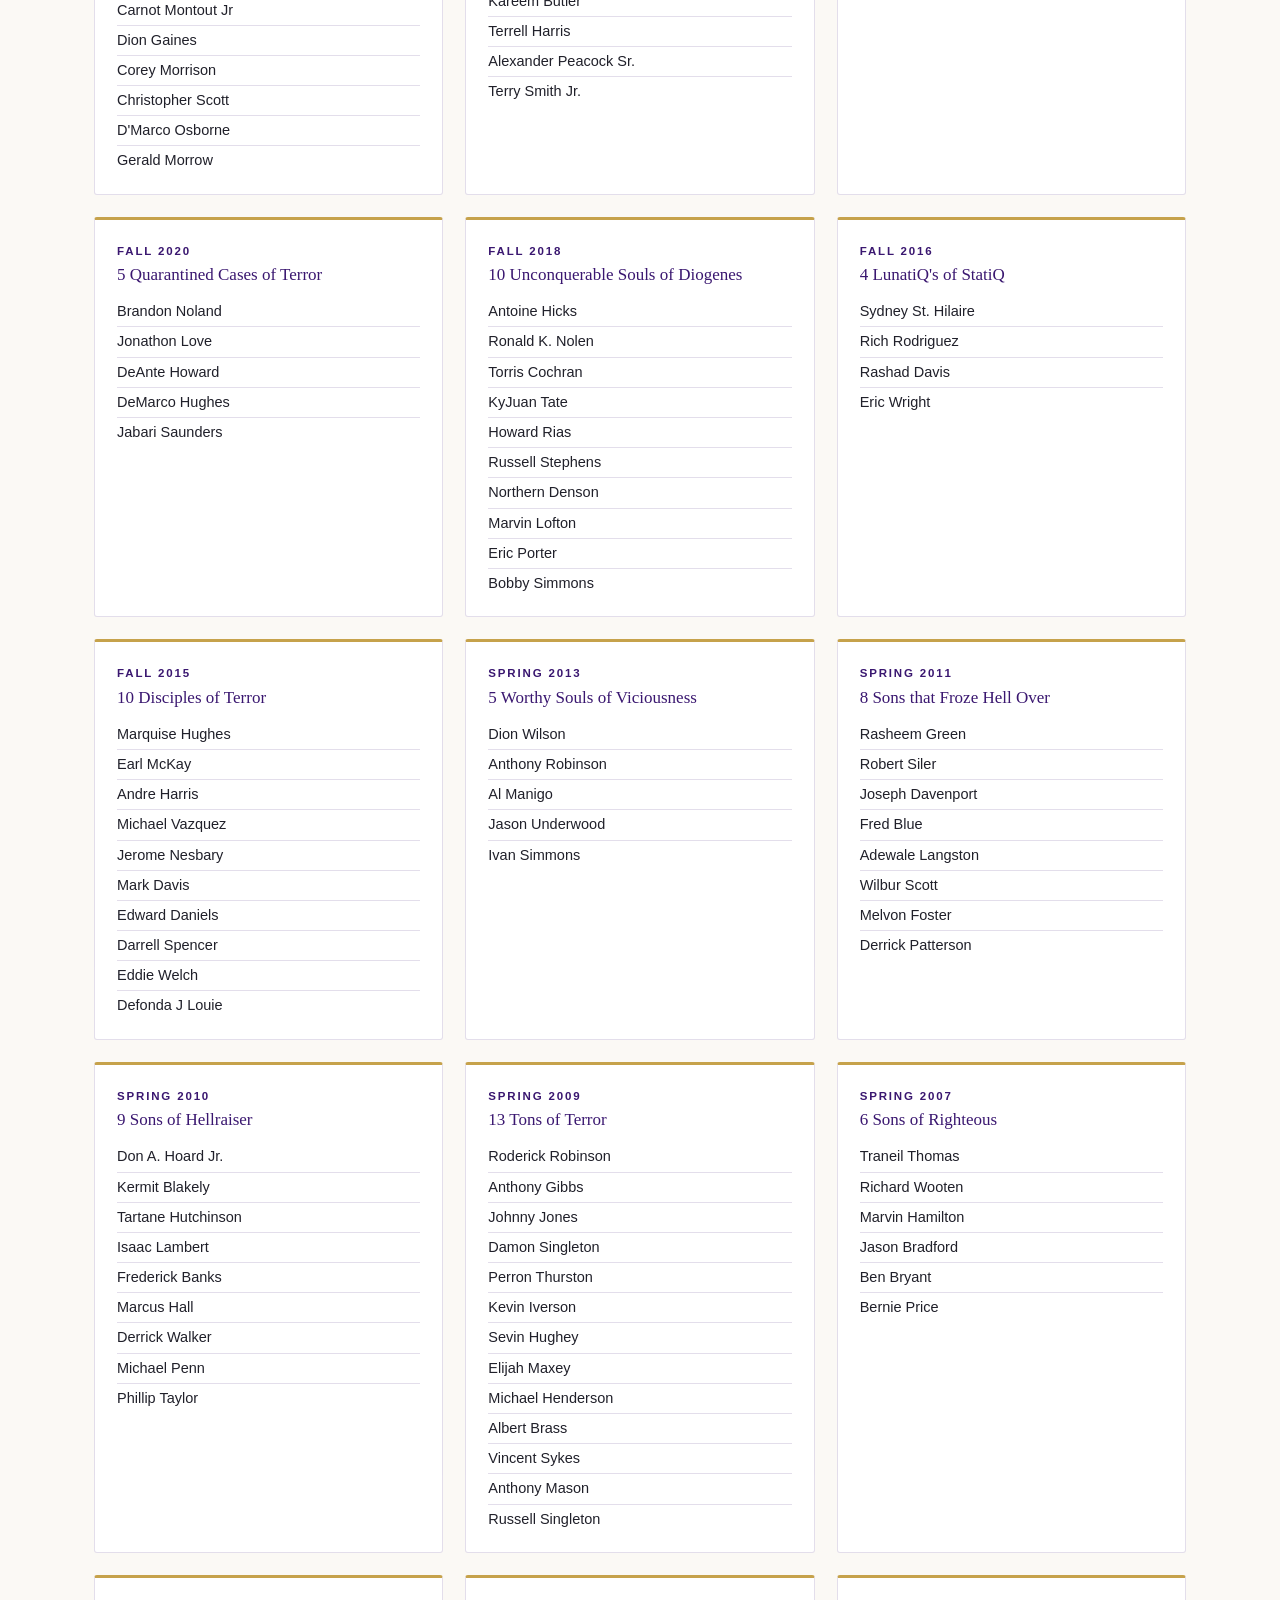
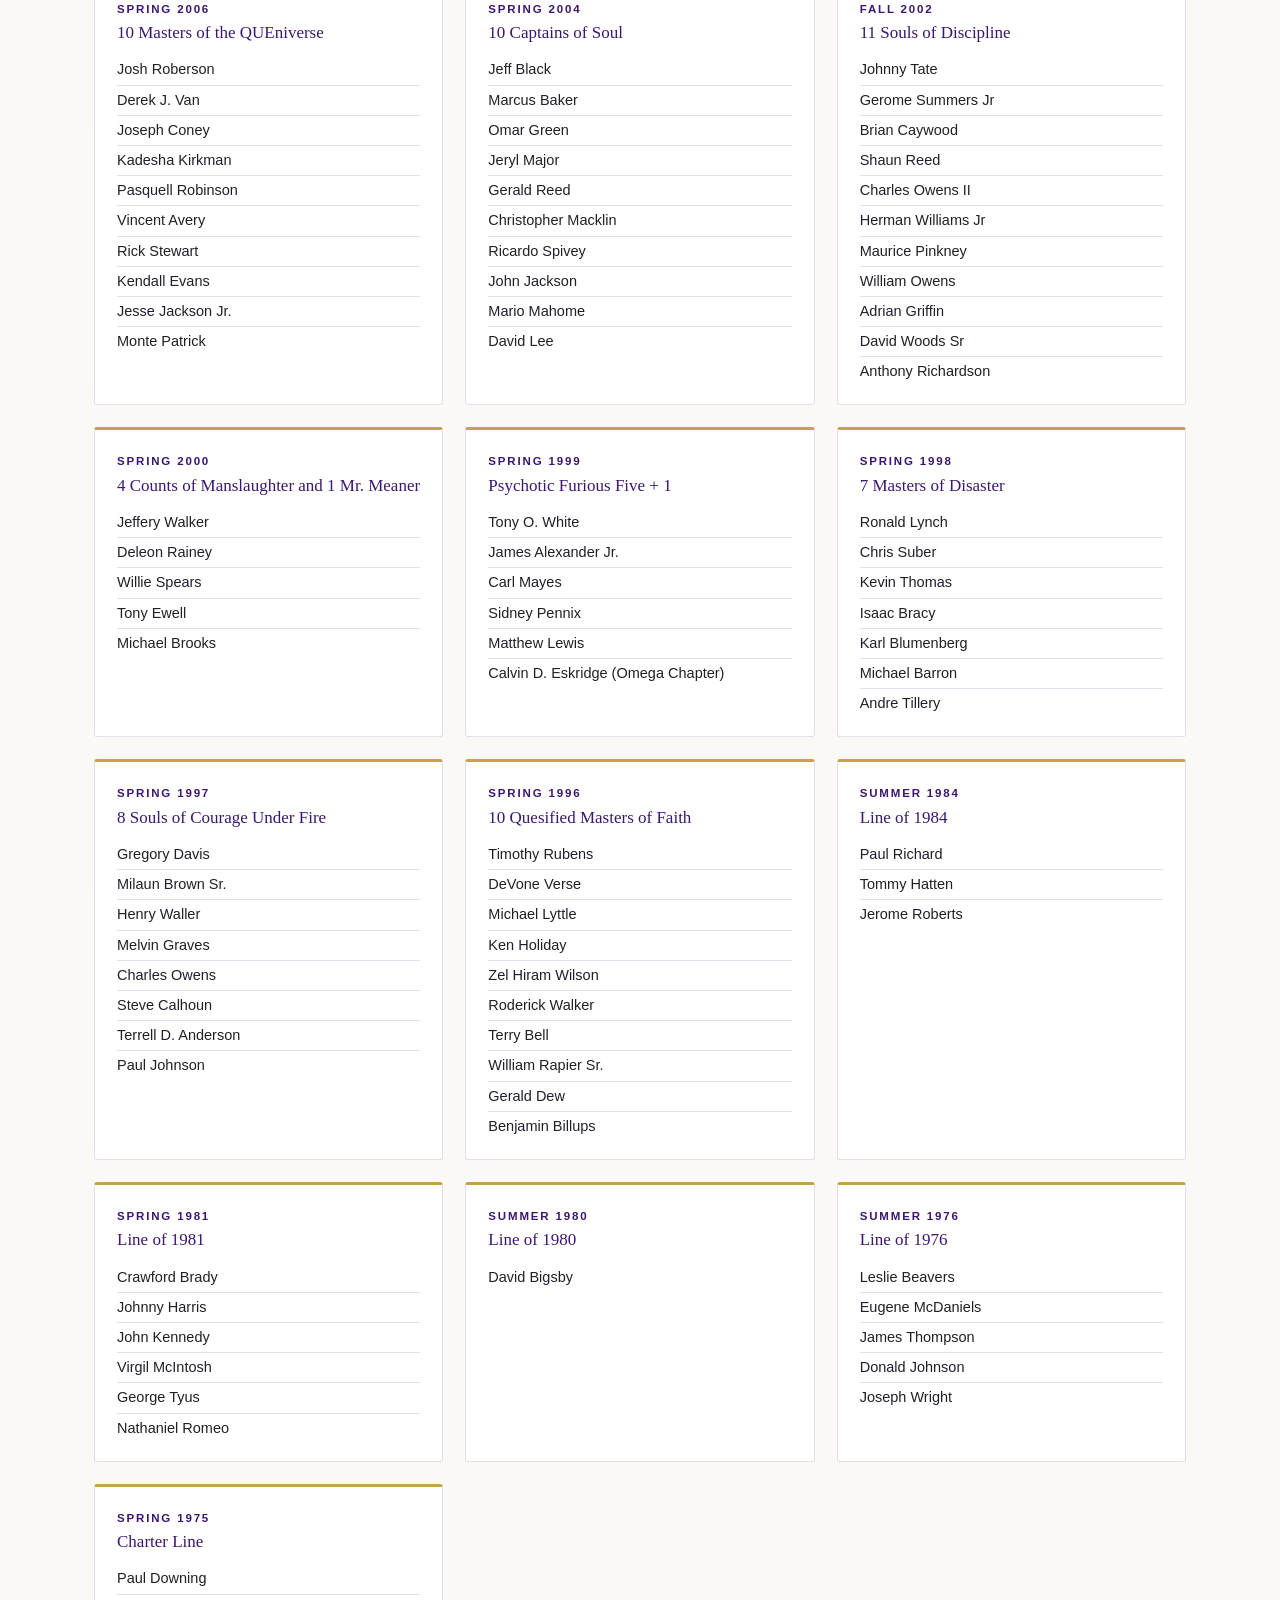
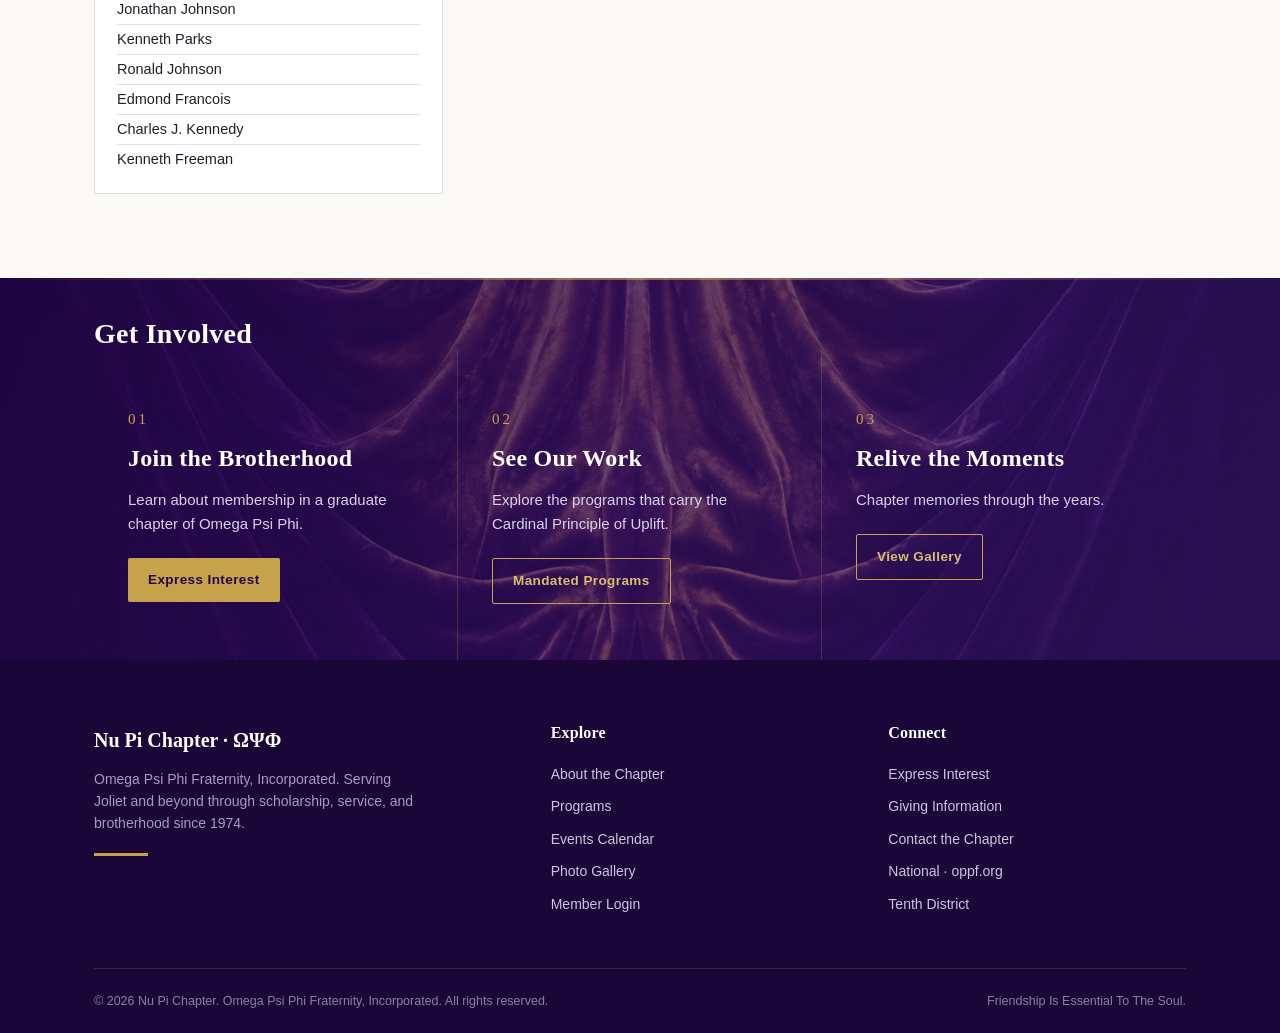
==== commit dac84c13: "Add official chapter logos (Nu Pi shield header, Chapter Family, JCCL giving)" ====
--- a/about.html
+++ b/about.html
@@ -83,10 +83,10 @@
     <p>Omega Psi Phi was founded on November 17, 1911, at Howard University in Washington, D.C., the first international fraternal organization founded at a historically Black college.</p>
   </div>
   <div class="founders">
-    <div class="founder"><div class="ph">&#937;</div><b>Edgar Amos Love</b><span>Founder</span></div>
-    <div class="founder"><div class="ph">&#936;</div><b>Oscar James Cooper</b><span>Founder</span></div>
-    <div class="founder"><div class="ph">&#934;</div><b>Frank Coleman</b><span>Founder</span></div>
-    <div class="founder"><div class="ph">&#42;</div><b>Ernest Everett Just</b><span>Faculty Adviser</span></div>
+    <div class="founder"><img class="ph-img" src="assets/founders/edgar-amos-love.jpg" alt="Edgar Amos Love, founder of Omega Psi Phi" width="180" height="258" loading="lazy"><b>Edgar Amos Love</b><span>Founder</span></div>
+    <div class="founder"><img class="ph-img" src="assets/founders/oscar-james-cooper.jpg" alt="Oscar James Cooper, founder of Omega Psi Phi" width="180" height="258" loading="lazy"><b>Oscar James Cooper</b><span>Founder</span></div>
+    <div class="founder"><img class="ph-img" src="assets/founders/frank-coleman.jpg" alt="Frank Coleman, founder of Omega Psi Phi" width="180" height="258" loading="lazy"><b>Frank Coleman</b><span>Founder</span></div>
+    <div class="founder"><img class="ph-img" src="assets/founders/ernest-everett-just.jpg" alt="Dr. Ernest Everett Just, faculty adviser to the founders" width="180" height="258" loading="lazy"><b>Ernest Everett Just</b><span>Faculty Adviser</span></div>
   </div>
   <p style="text-align:center;margin-top:36px"><a class="btn btn-purple" href="fraternity-history.html">Read the full Fraternity History &#8594;</a></p>
 </div></section>
--- a/styles.css
+++ b/styles.css
@@ -136,6 +136,7 @@
 .founders{display:grid;grid-template-columns:repeat(4,1fr);gap:22px;margin-top:40px}
 .founder{text-align:center;background:#fff;border:1px solid var(--line);border-top:3px solid var(--gold);border-radius:3px;padding:26px 18px}
 .founder .ph{width:88px;height:88px;border-radius:50%;margin:0 auto 14px;background:radial-gradient(circle at 50% 35%,#4A2192,#25064C);border:2px solid var(--gold);display:grid;place-items:center;color:var(--gold-bright);font-family:var(--serif);font-size:26px}
+.founder .ph-img{display:block;width:100%;max-width:200px;height:auto;aspect-ratio:3/4;object-fit:cover;object-position:top;margin:0 auto 14px;border:2px solid var(--gold);border-radius:3px;background:#F8F4EA}
 .founder b{display:block;font-family:var(--serif);color:var(--purple);font-size:16px}
 .founder span{font-size:12.5px;color:var(--ink-soft)}
 
@@ -510,9 +511,15 @@
   .family-context{grid-template-columns:1fr}
 }
 
+/* Omega national mark in footer copyright */
+.omega-copyright{display:inline-flex;align-items:center;gap:10px}
+.omega-copyright a{display:inline-flex;align-items:center;line-height:0}
+.omega-copyright img{display:block;width:26px;height:26px;filter:drop-shadow(0 1px 3px rgba(0,0,0,.5));transition:filter .2s}
+.omega-copyright a:hover img{filter:drop-shadow(0 2px 6px rgba(198,162,75,.5))}
+
 /* JCCL giving callout */
 .jccl-callout{display:flex;align-items:center;gap:24px;background:#fff;border:1px solid #E7E1D6;border-left:4px solid var(--purple);border-radius:12px;padding:22px 26px;margin-top:26px;max-width:940px;margin-left:auto;margin-right:auto;box-shadow:0 1px 2px rgba(0,0,0,.04)}
-.jccl-callout img{flex:0 0 auto;border-radius:8px}
+.jccl-callout img{flex:0 0 auto}
 .jccl-callout .eyebrow{margin-bottom:4px}
 .jccl-callout h3{font-family:var(--serif);color:var(--purple);font-size:22px;margin:4px 0 8px}
 .jccl-callout p{color:#4b4750;margin:0}
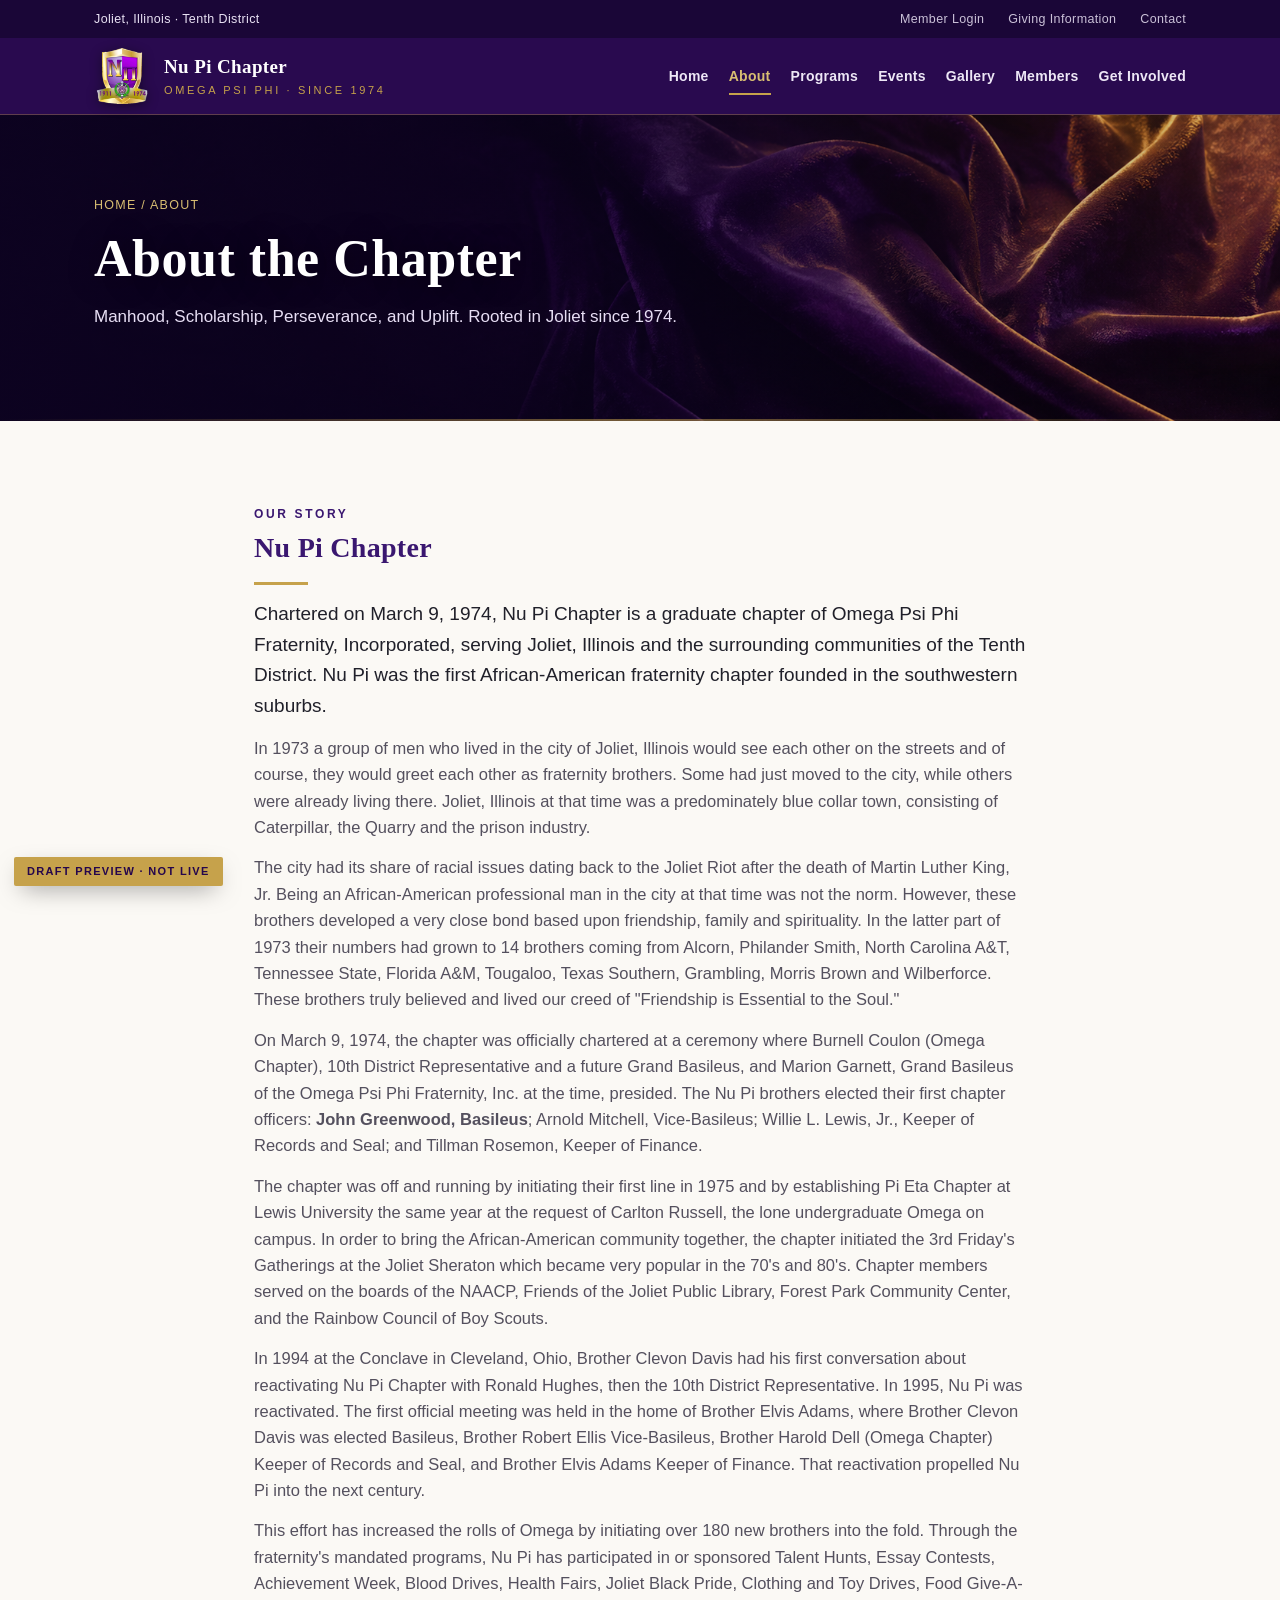
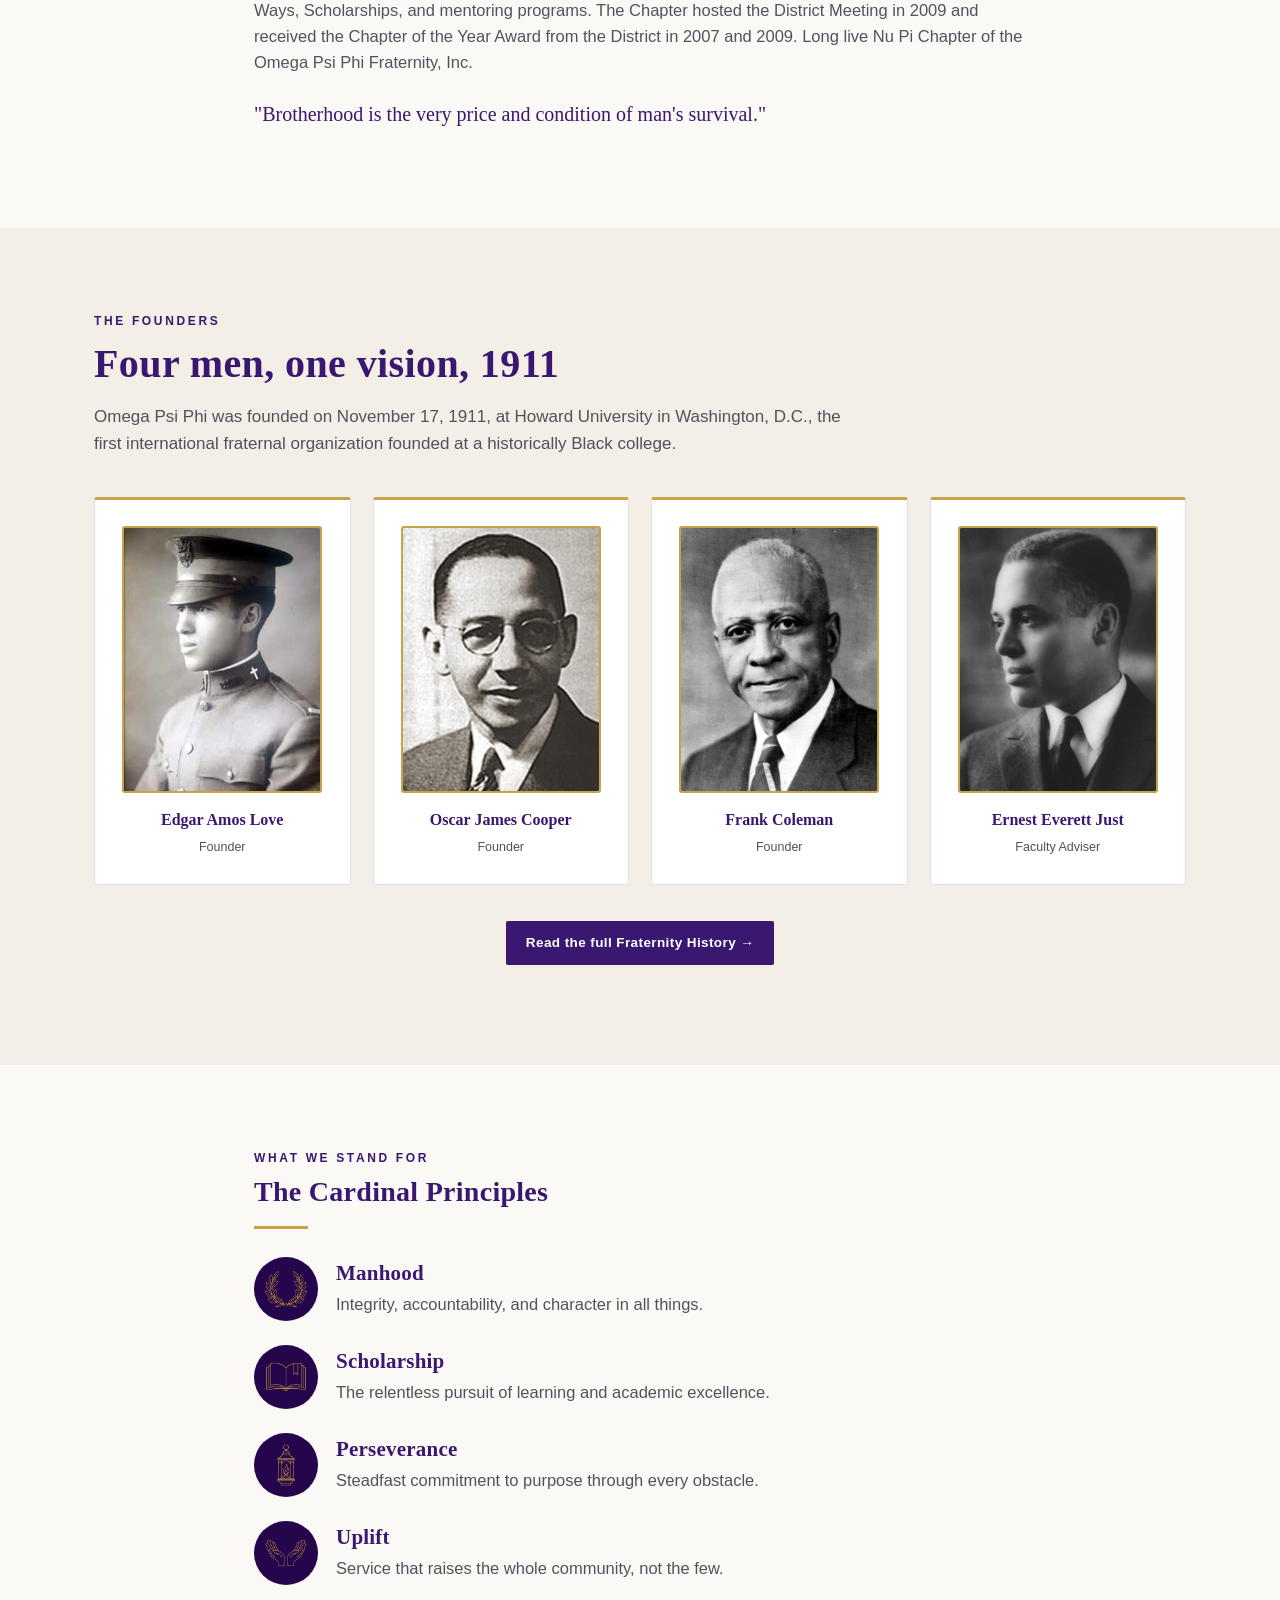
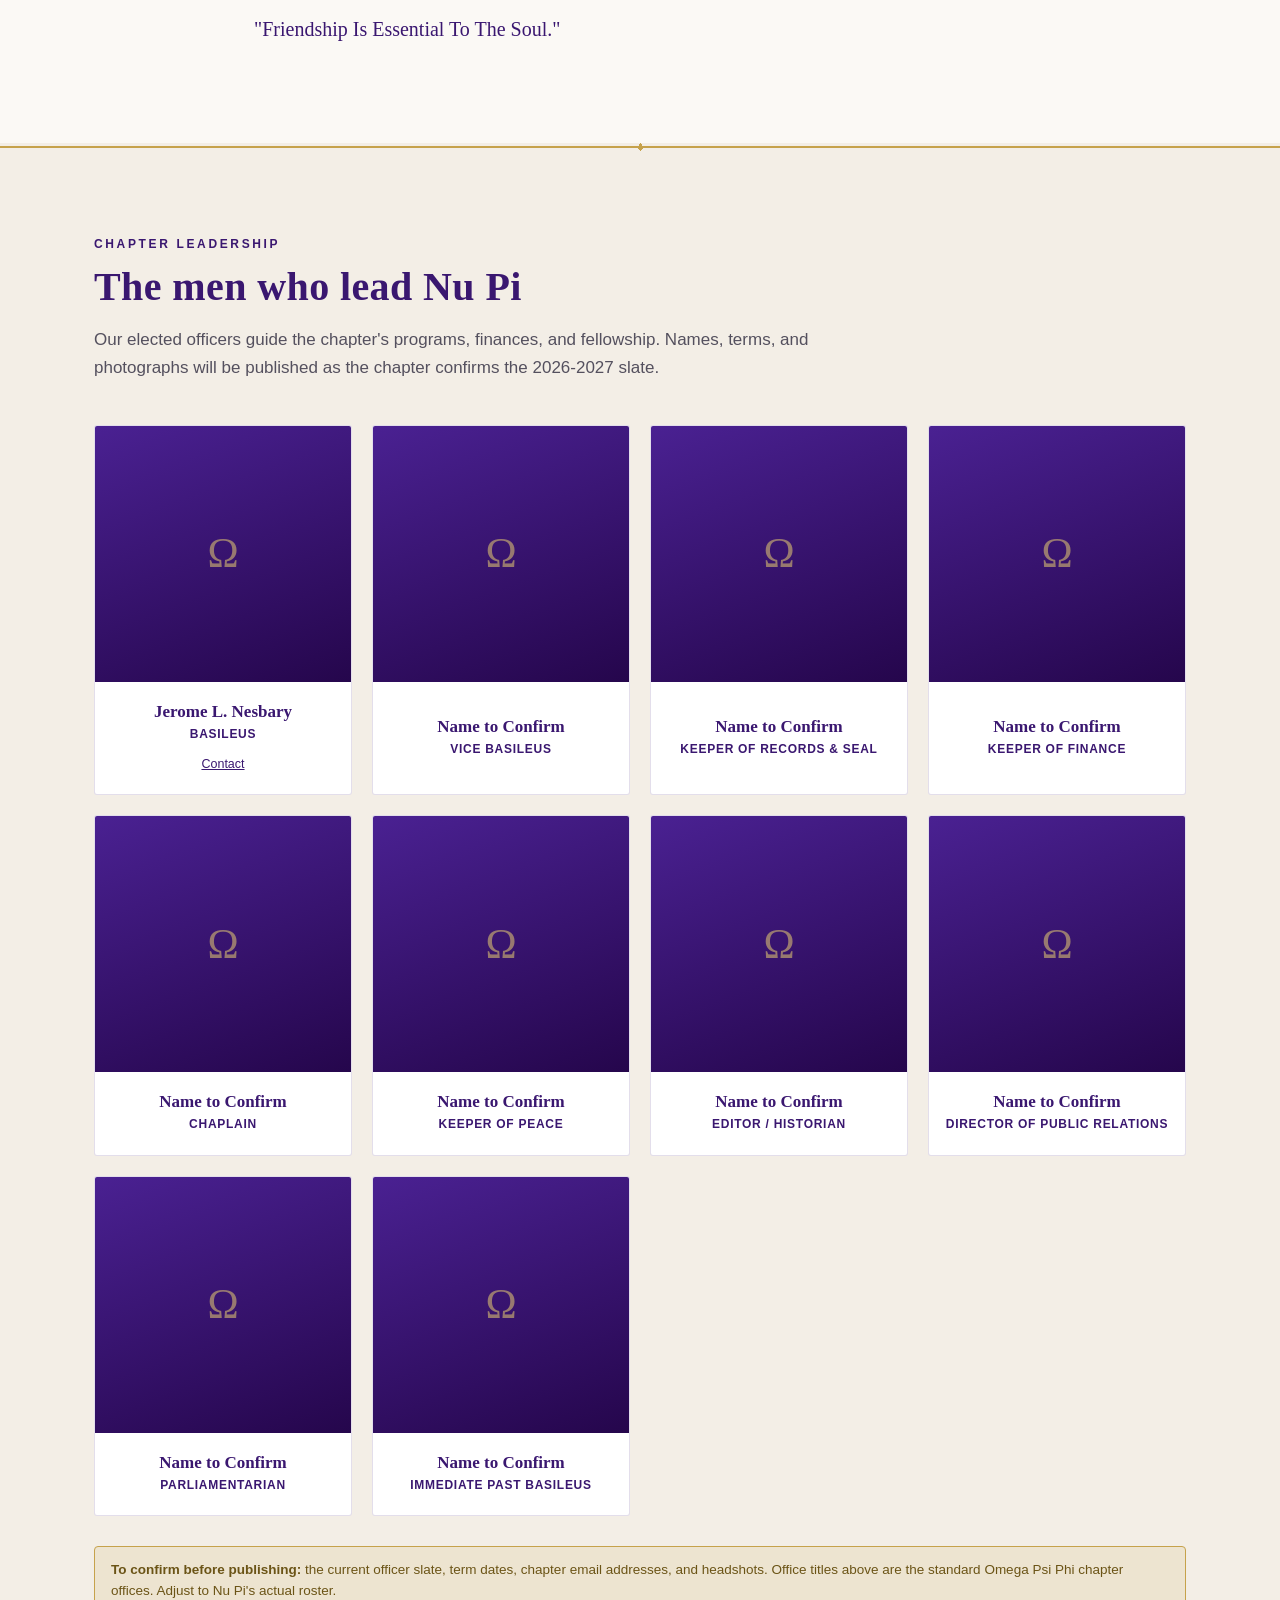
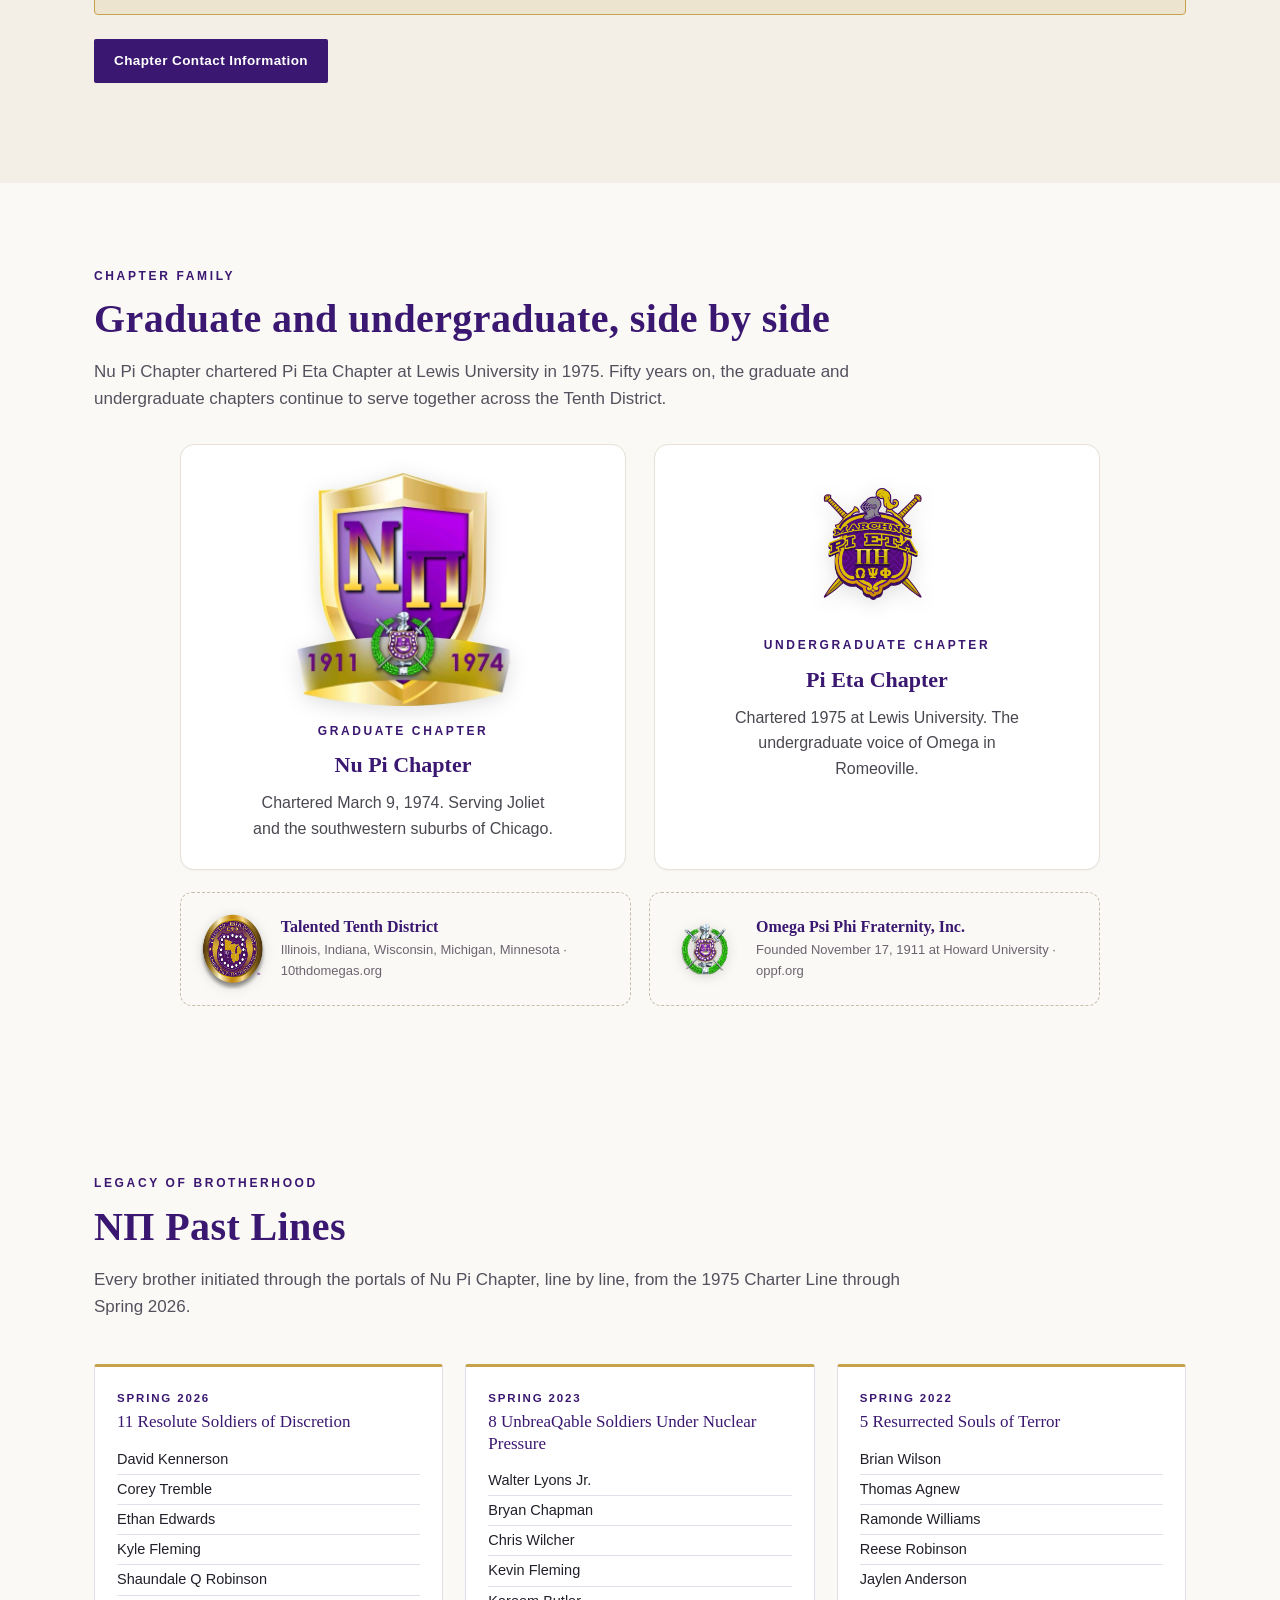
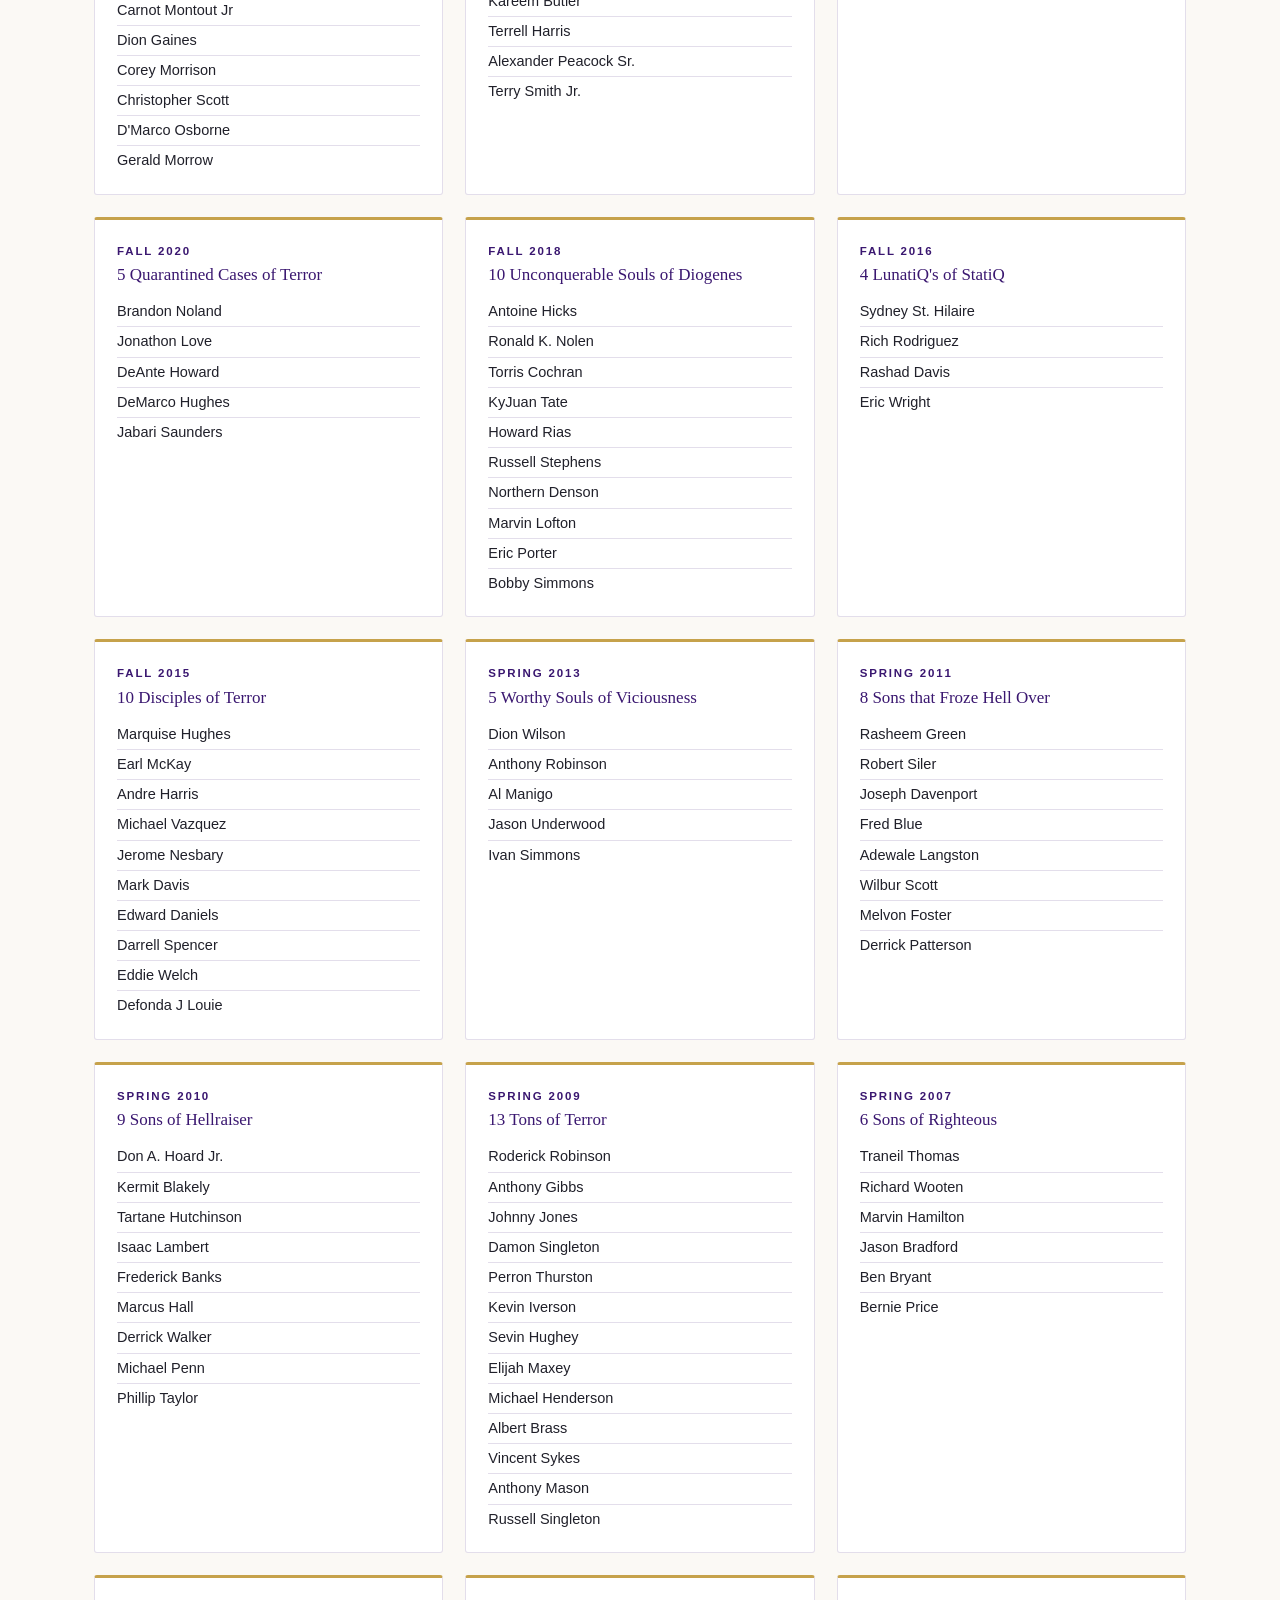
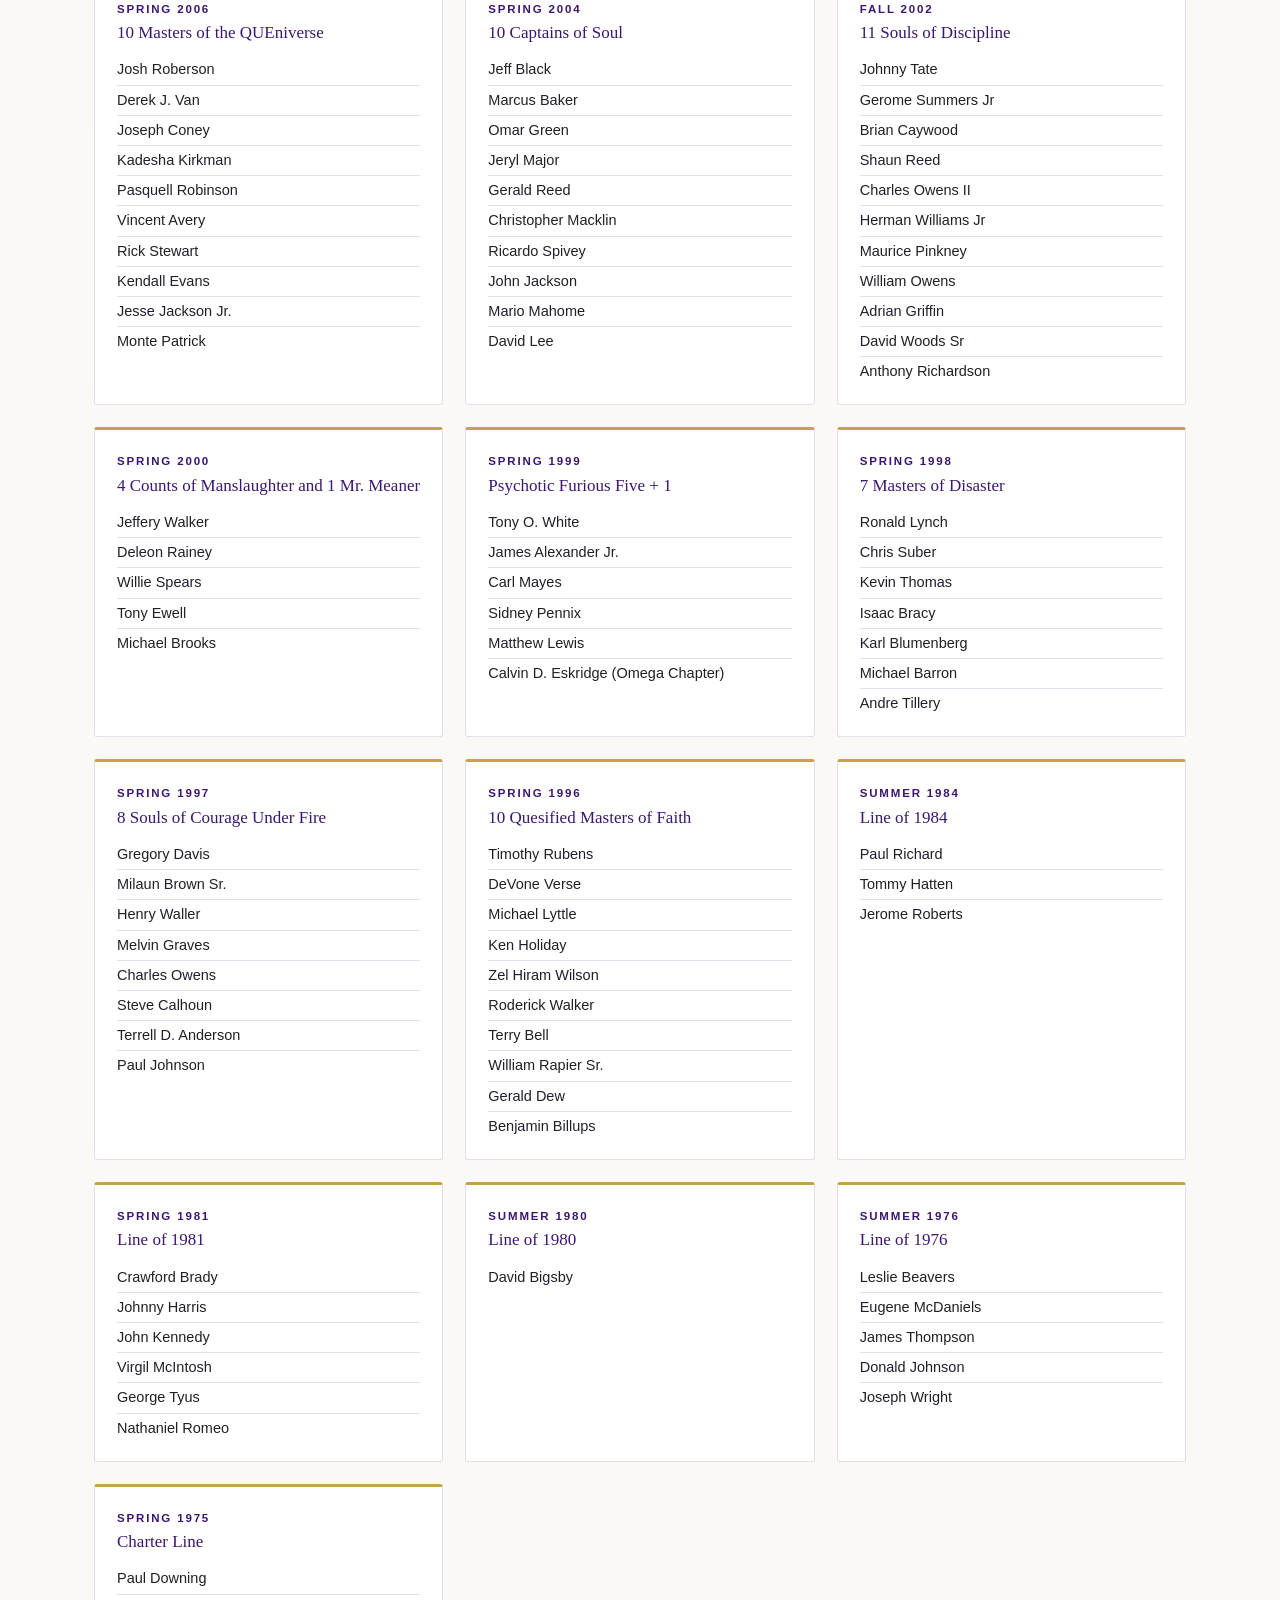
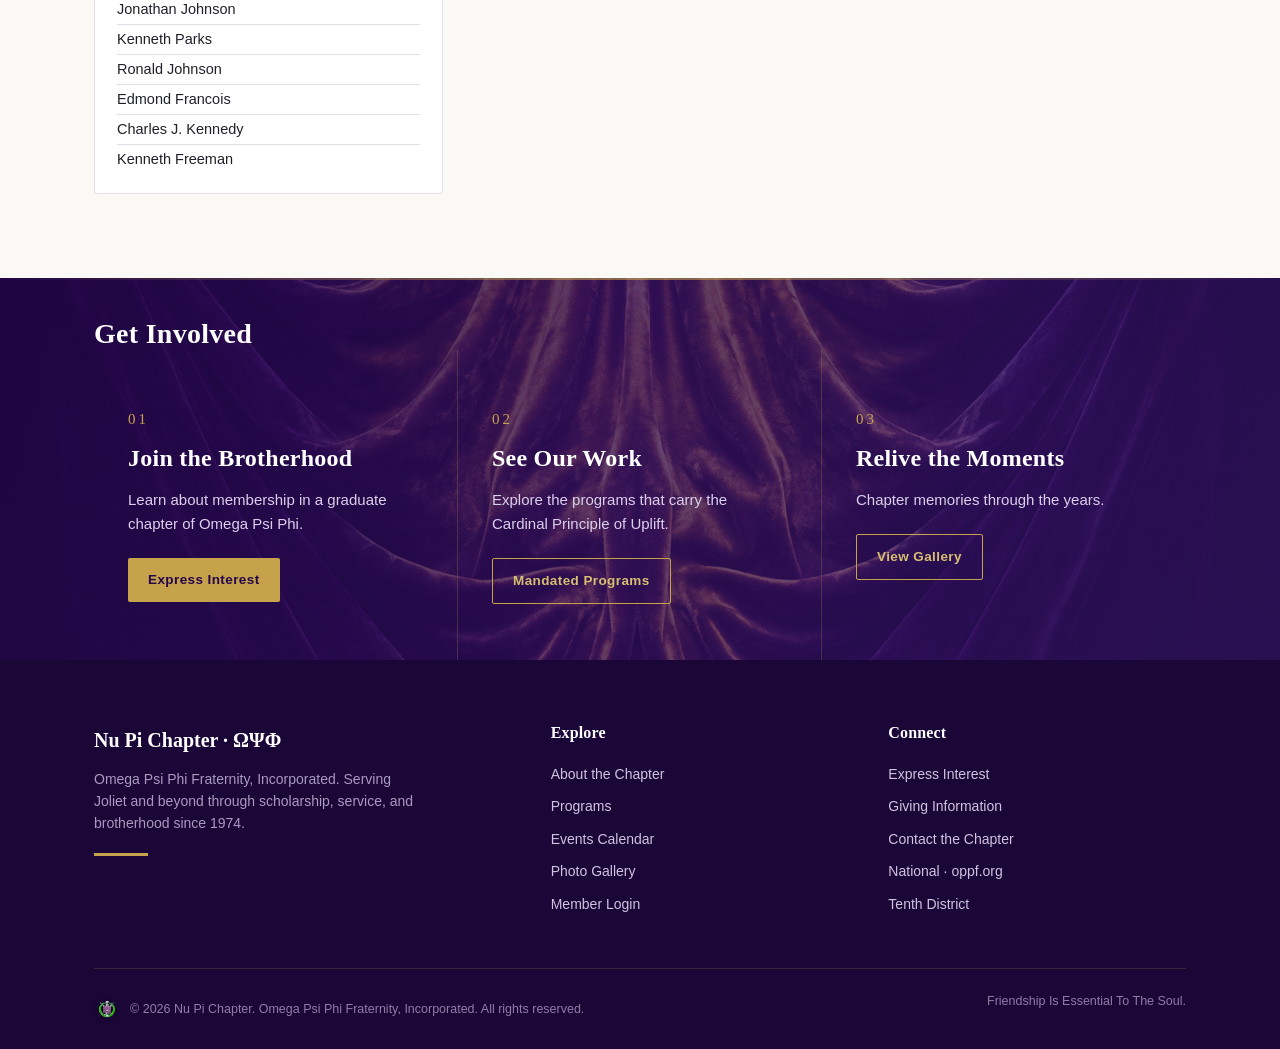
==== commit ab24dbf4: "Add official chapter logos (Nu Pi shield header, Chapter Family, JCCL giving)" ====
--- a/about.html
+++ b/about.html
@@ -239,7 +239,7 @@
     </nav>
   </div>
   <div class="bottom">
-    <span>© 2026 Nu Pi Chapter. Omega Psi Phi Fraternity, Incorporated. All rights reserved.</span>
+    <span class="omega-copyright"><a href="https://oppf.org" target="_blank" rel="noopener" aria-label="Omega Psi Phi Fraternity, Inc. (opens oppf.org)"><img src="assets/logos/omega-national-200.png" alt="" width="56" height="56" loading="lazy"></a>© 2026 Nu Pi Chapter. Omega Psi Phi Fraternity, Incorporated. All rights reserved.</span>
     <span>Friendship Is Essential To The Soul.</span>
   </div>
 </div></footer>
